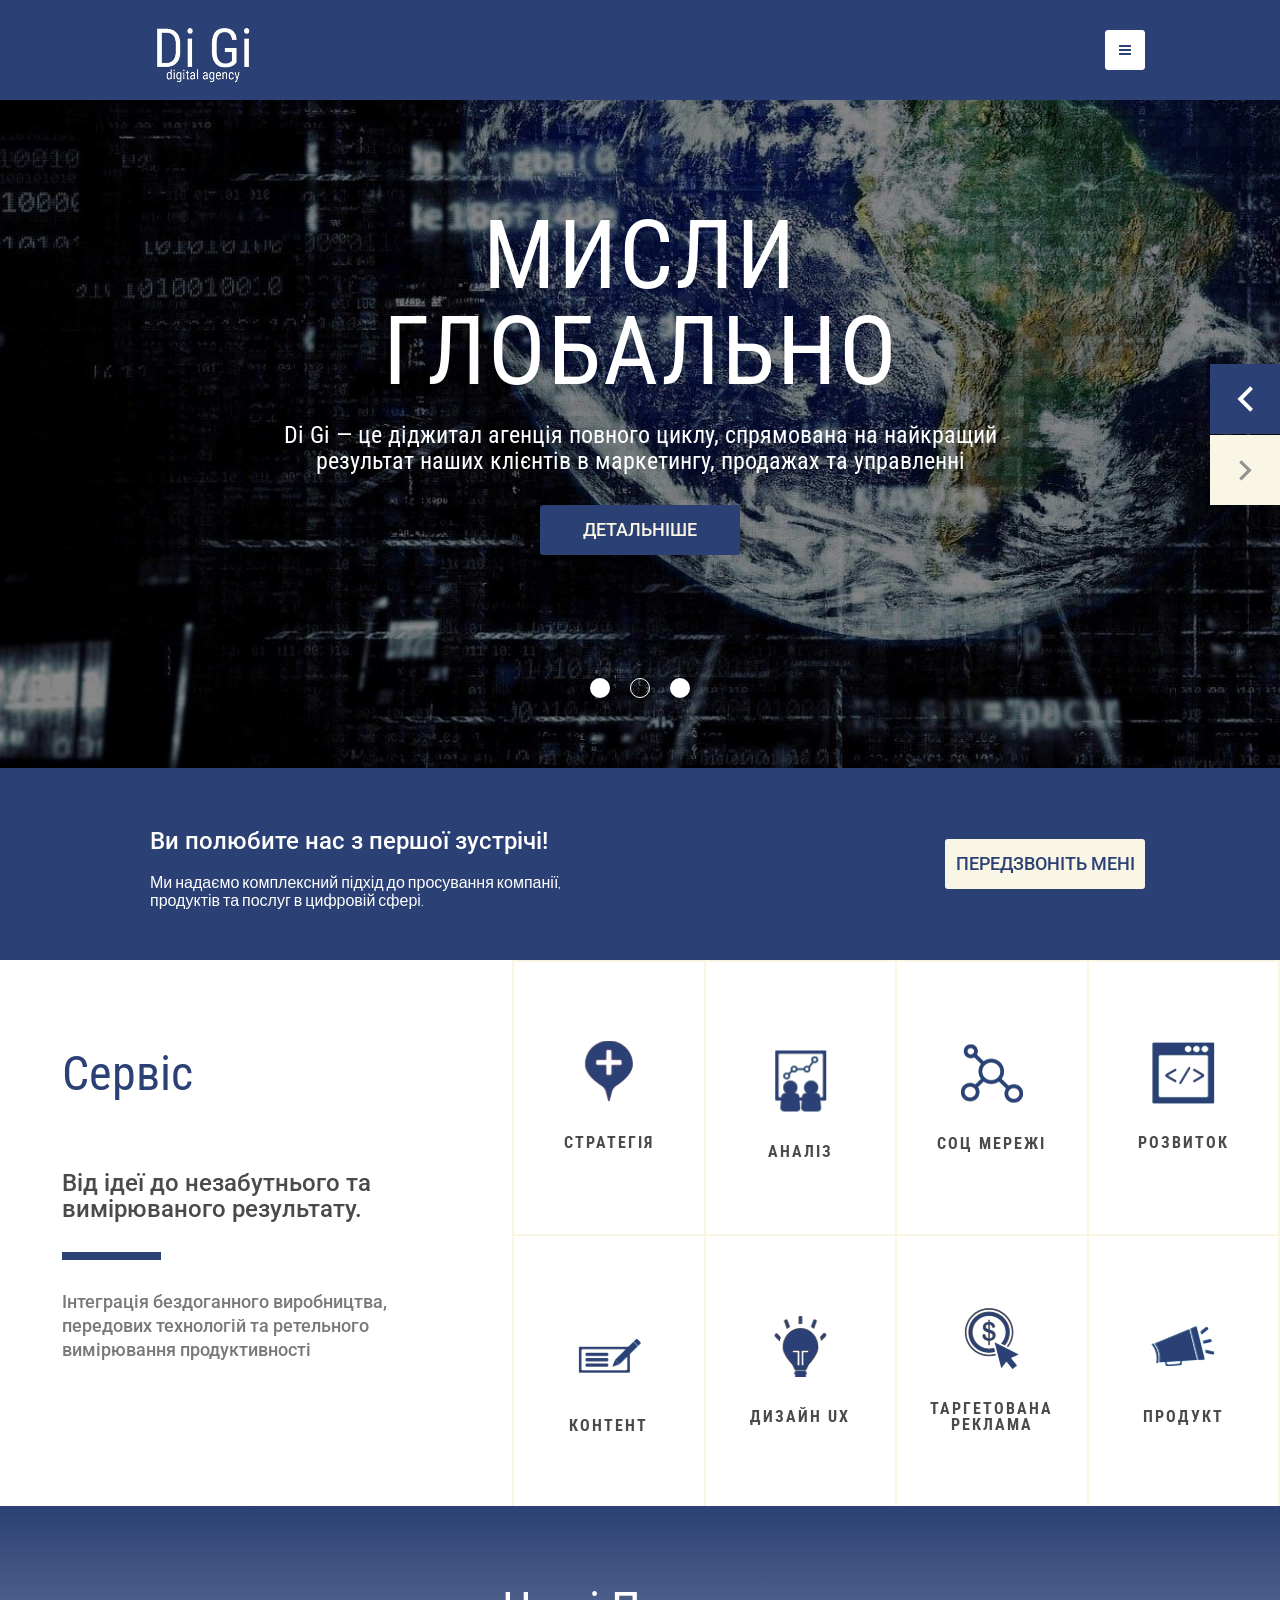
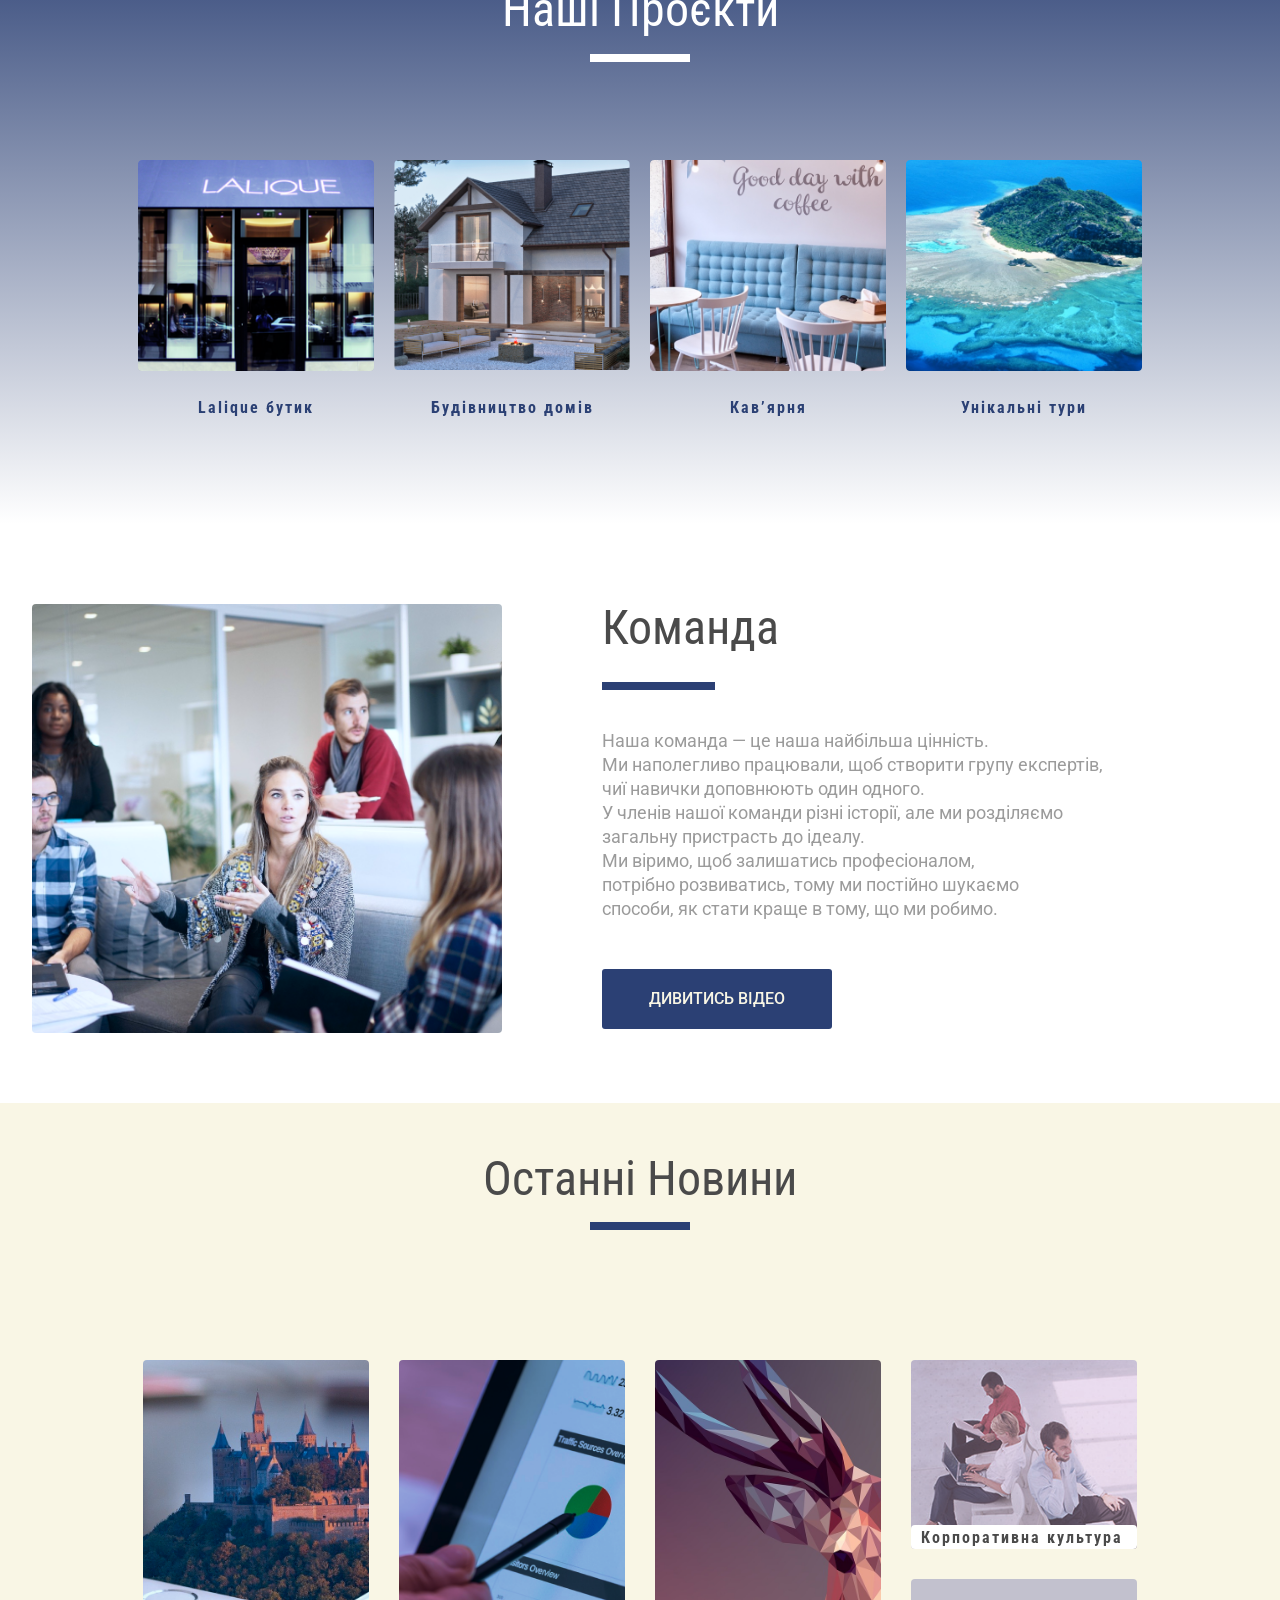
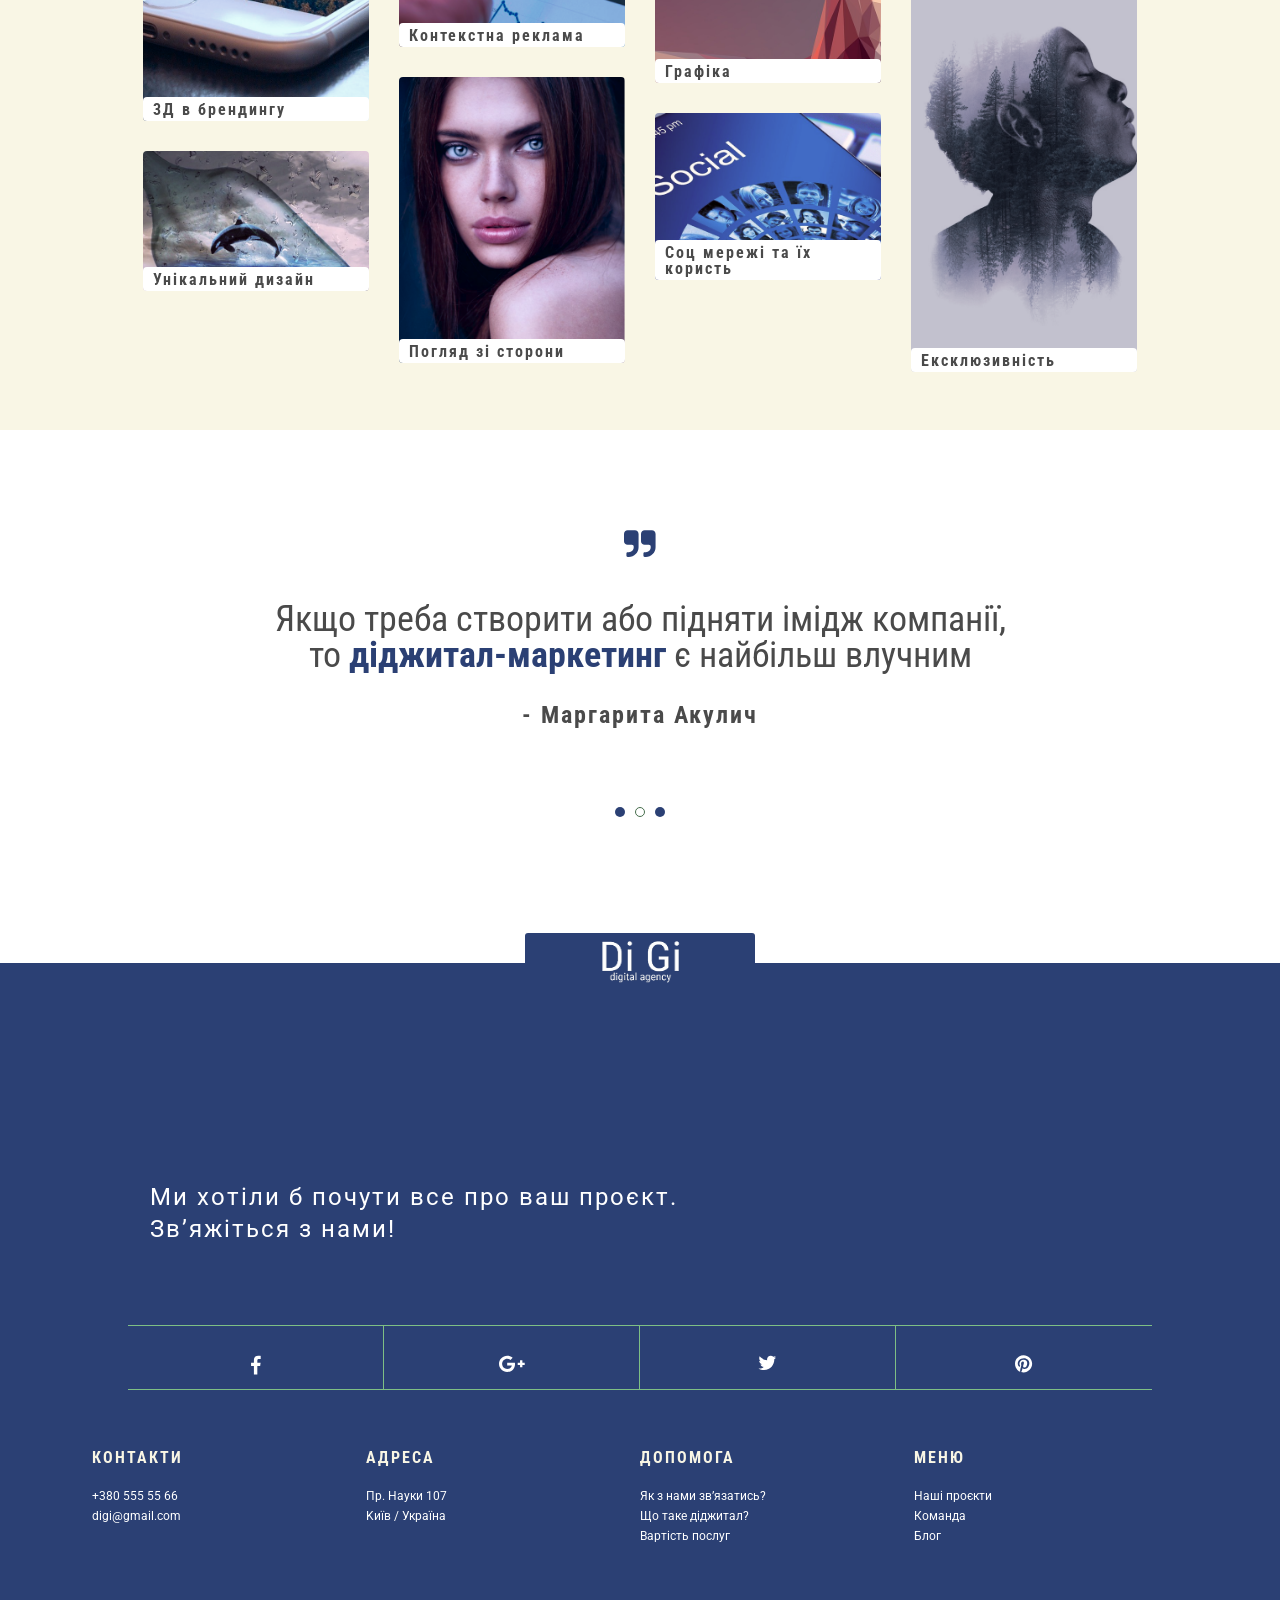
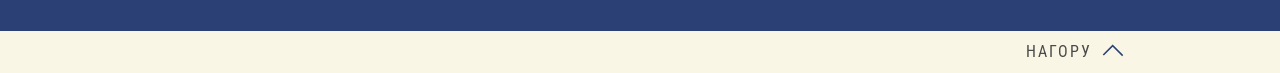
==== index.html @ 65c0f305 "add image for opengraph" ====
<!DOCTYPE html>
<html lang="en">

<head>
  <meta charset="UTF-8">
  <meta name="viewport" content="width=device-width, initial-scale=1.0">
  <meta http-equiv="X-UA-Compatible" content="ie=edge">
  <meta property="og:type" content="website"/>
  <meta property="og:url" content="https://lenchh.github.io/di-gi/">
  <meta property="og:title" content="Di Gi - Digital Agency">
  <meta property="og:description" content="Di Gі — це діджитал агенція повного циклу, спрямована на найкращий
                  результат наших клієнтів в маркетингу, продажах та управленні">
  <meta property="og:image" content="images/image_opengraph.png"/>
  <title>Di-Gi</title>
  <link href="images/favicon.ico" rel="icon" type="image/x-icon">
  <link rel="stylesheet" href="css/normalize.css">
  <link rel="stylesheet" href="css/header.css">
  <link rel="stylesheet" href="css/intro.css">
  <link rel="stylesheet" href="css/promo.css">
  <link rel="stylesheet" href="css/services.css">
  <link rel="stylesheet" href="css/recent_work.css">
  <link rel="stylesheet" href="css/video_block.css">
  <link rel="stylesheet" href="css/latest_news.css">
  <link rel="stylesheet" href="css/testimonial.css">
  <link rel="stylesheet" href="css/footer.css"> 
  <link rel="preconnect" href="https://fonts.googleapis.com">
  <link rel="preconnect" href="https://fonts.gstatic.com" crossorigin>
  <link href="https://fonts.googleapis.com/css2?family=Roboto+Condensed:ital,wght@0,100..900;1,100..900&display=swap"
    rel="stylesheet">
    <link href="https://fonts.googleapis.com/css2?family=Roboto:ital,wght@0,100..900;1,100..900&display=swap" rel="stylesheet">
    <link href="https://fonts.googleapis.com/css2?family=Dosis:wght@200..800&family=Roboto:ital,wght@0,100..900;1,100..900&display=swap" rel="stylesheet">
</head>

<body>
  <div class="header" id="id_header">
    <img src="images/Group 2 1.png" alt="Di Gi" class="di-gi">
    <img src="images/menu-button.png" alt="Menu-button" class="menu-button">
  </div>

  <div class="intro">
    <img src="images/bg-img.jpg" alt="Background image" class="background-image">
    <div class="title-container">
      <h1 class="title roboto-condensed">мисли<br> ГЛОБАЛЬНО</h1>
      <h3 class="intro-text roboto-condensed">Di Gі — це діджитал агенція повного циклу, спрямована на найкращий <br> 
      результат наших клієнтів в маркетингу, продажах та управленні</h3>
      <div class="intro-line"></div>
    </div>
    <a href="#service_id"><button class="button-read-more roboto">детальніше</button></a>
    <div class="pagination-intro">
      <div class="oval"></div>
      <div class="active-oval"></div>
      <div class="oval"></div>
    </div>
     <div class="previous-arrow"><img src="images/forward.svg" alt="previous"></div>
     <div class="next-arrow"><img src="images/back.svg" alt="next"></div>
  </div>

  <div class="promo" id="promo_id">
    <div class="promo-text">
      <h2 class="title-promo roboto">Ви полюбите нас з першої зустрічі!</h2>
      <p class="description-promo dosis">Ми надаємо комплексний підхід до просування компанії,<br> 
                             продуктів та послуг в цифровій сфері.</p>
    </div>
    <a href="tel:+3805555"><button class="button-call-me roboto">передзвоніть мені</button></a>
  </div>

  <div class="services" id="service_id">
    <h2 class="title-service roboto-condensed">Сервіс</h2>
    <div class="content-service roboto">
      <p class="content-title">Від ідеї до незабутнього та вимірюваного результату.</p>
       <div class="content-line "></div>
       <p class="content-description">Інтеграція бездоганного виробництва, передових технологій 
                                      та ретельного вимірювання продуктивності</p>
    </div>
       <div class="grid-services">
        <div class="grid-items"> 
          <div class="content-items">
            <img src="images/Object.png" alt="strategy" class="services-img">
            <h2 class="content-items-title roboto-condensed">СТРАТЕГІЯ</h2>
             <p class="content-items-description roboto">Розробимо дієву стратегію вашого успіху</p>
            <a href="#service_id" class="content-items-fullView roboto-condensed">ДЕТАЛЬНІШЕ →</a>
          </div>
        </div>
         <div class="grid-items">
           <div class="content-items">
            <img src="images/Object (1).png" alt="strategy" class="services-img">
            <h2 class="content-items-title roboto-condensed">АНАЛІЗ</h2>
            <p class="content-items-description roboto">Проведемо аналіз прибутковості</p>
            <a href="#service_id" class="content-items-fullView roboto-condensed">ДЕТАЛЬНІШЕ →</a>
          </div>
        </div>
        <div class="grid-items">
           <div class="content-items">
            <img src="images/Object (2).png" alt="strategy" class="services-img">
            <h2 class="content-items-title roboto-condensed">СОЦ МЕРЕЖІ</h2>
            <p class="content-items-description roboto">Збільшимо охоплення в соцмережах</p>
            <a href="#service_id" class="content-items-fullView roboto-condensed">ДЕТАЛЬНІШЕ →</a>
          </div>
        </div>
        <div class="grid-items">
           <div class="content-items">
            <img src="images/Object (3).png" alt="strategy" class="services-img">
            <h2 class="content-items-title roboto-condensed">РОЗВИТОК</h2>
            <p class="content-items-description roboto">Забезпечимо стабільний розвиток компанії</p>
            <a href="#service_id" class="content-items-fullView roboto-condensed">ДЕТАЛЬНІШЕ →</a>
          </div>
        </div>
        <div class="grid-items">
          <div class="content-items">
            <img src="images/Object (4).png" alt="strategy" class="services-img">
            <h2 class="content-items-title roboto-condensed">КОНТЕНТ</h2>
            <p class="content-items-description roboto">Наповнимо ваш сайт якісним контентом</p>
            <a href="#service_id" class="content-items-fullView roboto-condensed">ДЕТАЛЬНІШЕ →</a>
          </div>
        </div>
        <div class="grid-items">
           <div class="content-items">
            <img src="images/Object (5).png" alt="strategy" class="services-img">
            <h2 class="content-items-title roboto-condensed">ДИЗАЙН UX</h2>
            <p class="content-items-description roboto">Створимо унікальний та зручний дизайн</p>
            <a href="#service_id" class="content-items-fullView roboto-condensed">ДЕТАЛЬНІШЕ →</a>
          </div>
        </div>
        <div class="grid-items">
          <div class="content-items">
            <img src="images/Object (6).png" alt="strategy" class="services-img">
            <h2 class="content-items-title roboto-condensed">ТАРГЕТОВАНА<br>РЕКЛАМА</h2>
            <p class="content-items-description roboto">Підберемо найкращу цільову аудиторію</p>
            <a href="#service_id" class="content-items-fullView roboto-condensed">ДЕТАЛЬНІШЕ →</a>
          </div>
        </div>
        <div class="grid-items">
          <div class="content-items">
            <img src="images/Object (7).png" alt="strategy" class="services-img">
            <h2 class="content-items-title roboto-condensed">ПРОДУКТ</h2>
            <p class="content-items-description roboto">Виведемо ваш продукт на нові ринки</p>
            <a href="#service_id" class="content-items-fullView roboto-condensed">ДЕТАЛЬНІШЕ →</a>
          </div>
        </div>
       </div>
  </div>

  <div class="recent-work roboto-condensed" id="projects_id">
    <div class="recent-work-title">
      <h2 class="title-text">Наші Проєкти</h2>
      <div class="title-line"></div>
    </div>
    <div class="recent-work-content">
      <div class="content-item">
        <div class="content-item-img"> 
          <img src="images/Portfolio-1.png" alt="Lalique бутик" class="item-img">
          <div class="background-inf-img"></div>
          <div class="img-icons">
            <a href="#service_id"><img src="images/info button.svg" alt="info"></a> 
            <a href="#news_id"><img src="images/search.svg" alt="search"></a>
          </div>
        </div>
        <p class="content-item-text">Lalique бутик</p>
      </div>
       <div class="content-item">
        <div class="content-item-img">
           <img src="images/Portfolio-2.png" alt="Будівництво домів" class="item-img">
           <div class="background-inf-img"></div>
           <div class="img-icons">
            <a href="#service_id"><img src="images/info button.svg" alt="info"></a> 
            <a href="#news_id"><img src="images/search.svg" alt="search"></a>
          </div>
        </div>
        <p class="content-item-text">Будівництво домів</p>
      </div>
       <div class="content-item">
        <div class="content-item-img">
          <img src="images/mask.png" alt="Кавʼярня" class="item-img">
          <div class="background-inf-img"></div>
          <div class="img-icons">
             <a href="#service_id"><img src="images/info button.svg" alt="info"></a> 
            <a href="#news_id"><img src="images/search.svg" alt="search"></a>
          </div>
        </div>
        <p class="content-item-text">Кавʼярня</p>
      </div>
       <div class="content-item">
        <div class="content-item-img">
          <img src="images/Portfolio-4.png" alt="Унікальні тури" class="item-img">
          <div class="background-inf-img"></div>
          <div class="img-icons">
           <a href="#service_id"><img src="images/info button.svg" alt="info"></a> 
            <a href="#news_id"><img src="images/search.svg" alt="search"></a>
          </div>
        </div>
        <p class="content-item-text">Унікальні тури</p>
      </div>
    </div>
  </div>

  <div class="video-block" id="video_block">
    <div class="video-block-content">
      <img src="images/video.png" alt="video" class="content-img">
      <div class="content-text">
        <h2 class="text-title roboto-condensed">Команда</h2>
        <div class="text-title-line"></div>
        <p class="text-description roboto">
          Наша команда — це наша найбільша цінність.<br>
          Ми наполегливо працювали, щоб створити групу експертів, <br>
          чиї навички доповнюють один одного.<br>
          У членів нашої команди різні історії, але ми розділяємо<br>
          загальну пристрасть до ідеалу.<br>
          Ми віримо, щоб залишатись професіоналом,<br>
          потрібно розвиватись, тому ми постійно шукаємо<br>
          способи, як стати краще в тому, що ми робимо.
        </p>
        <a href="#id_header"><button class="button-watch-video roboto">ДИВИТИСЬ ВІДЕО</button></a>
      </div>
    </div>
  </div>

  <div class="latest-news" id="news_id">
    <div class="latest-news-title roboto-condensed">
      <h2 class="news-title-text">Останні Новини</h2>
      <div class="news-title-line"></div>
    </div>
    <div class="latest-news-content roboto-condensed">
      <div class="news-content-item">
          <img src="images/news-1.png" alt="news-1" class="content-image">
          <p class="news-content-title">3Д в брендингу</p>
          <a href="#news_id"><img src="images/icons.svg" alt="icon info" class="news-content-icons"></a>
      </div>
       <div class="news-content-item" >
        <img src="images/news-2.png" alt="news-1" class="content-image" >
        <p class="news-content-title">Контекстна реклама</p>
        <a href="#news_id"><img src="images/icons.svg" alt="icon info" class="news-content-icons"></a>
      </div>
       <div class="news-content-item" >
        <img src="images/news-3.png" alt="news-1" class="content-image" >
        <p class="news-content-title">Графіка</p>
        <a href="#news_id"><img src="images/icons.svg" alt="icon info" class="news-content-icons"></a>
      </div>
       <div class="news-content-item" >
        <img src="images/news-4.png" alt="news-1" class="content-image" >
        <p class="news-content-title">Корпоративна культура</p>
        <a href="#news_id"><img src="images/icons.svg" alt="icon info" class="news-content-icons icons-for-short-img"></a>
      </div>
       <div class="news-content-item" >
        <img src="images/news-5.png" alt="news-1" class="content-image" >
        <p class="news-content-title">Унікальний дизайн</p>
        <a href="#news_id"><img src="images/icons.svg" alt="icon info" class="news-content-icons icons-for-short-img"></a>
      </div>
       <div class="news-content-item" >
        <img src="images/news-6.png" alt="news-1" class="content-image" >
        <p class="news-content-title">Погляд зі сторони</p>
        <a href="#news_id"><img src="images/icons.svg" alt="icon info" class="news-content-icons"></a>
      </div>
       <div class="news-content-item" >
        <img src="images/news-7.png" alt="news-1" class="content-image" >
        <p class="news-content-title">Соц мережі та їх користь</p>
        <a href="#news_id"><img src="images/icons.svg" alt="icon info" class="news-content-icons icons-for-short-img"></a>
      </div>
       <div class="news-content-item">
        <img src="images/news-8.png" alt="news-1" class="content-image" >
        <p class="news-content-title">Ексклюзивність</p>
        <a href="#news_id"><img src="images/icons.svg" alt="icon info" class="news-content-icons"></a>
      </div>
    </div>
  </div>

  <div class="testimonial">
    <div class="testimonial-content roboto-condensed">
      <img src="images/quotes.svg" alt="quotes">
      <p class="testimonial-content-citation">Якщо треба створити або підняти імідж компанії,<br>
        то <span>діджитал-маркетинг</span> є найбільш влучним</p>
      <p class="citation-author">- Маргарита Акулич</p>
      <div class="pagination-intro">
        <div class="oval"></div>
        <div class="active-oval"></div>
        <div class="oval"></div>
      </div>
    </div> 
  </div>

  <div class="footer">
    <div class="watch-button">
      <img src="images/Group 2 1.png" alt="di gi" class="watch-button-img">
    </div>
      <p class="footer-content-text roboto">Ми хотіли б почути все про ваш проєкт.<br>Звʼяжіться з нами!</p>
    <div class="footer-content-social">
      <div class="social-item">
        <a href="https://www.facebook.com/" target="_blank"><img src="images/footer-icon2.svg" alt="facebook"></a>
      </div>
       <div class="social-item">
        <a href="https://www.google.com/" target="_blank"><img src="images/footer-icon1.svg" alt="google"></a>
      </div>
       <div class="social-item">
        <a href="https://x.com/" target="_blank"><img src="images/footer-icon3.svg" alt="twitter"></a>
      </div>
       <div class="social-item last-social-item">
        <a href="https://www.pinterest.com/" target="_blank"><img src="images/footer-icon4.svg" alt="pinterest"></a>
      </div>
    </div>
    <div class="footer-content-widgets">
      <div class="widgets-item">
        <h2 class="widgets-item-title roboto-condensed">КОНТАКТИ</h2>
        <a href="tel:+3805555566" class="widgets-item-text roboto">+380 555 55 66</a>
        <a href="mailto:digi@gmail.com" class="widgets-item-text roboto">digi@gmail.com</a>
      </div>
      <div class="widgets-item">
        <h2 class="widgets-item-title roboto-condensed">АДРЕСА</h2>
        <a href="https://www.google.com/maps/place/%D0%BF%D1%80%D0%BE%D1%81%D0%BF%D0%B5%D0%BA%D1%82+%D0%9D%D0%B0%D1%83%D0%BA%D0%B8,+107,+%D0%9A%D0%B8%D1%97%D0%B2,+02000/@50.3752869,30.5408743,16.5z/data=!4m5!3m4!1s0x40d4c61bce9b3359:0xa969ee09baa1495!8m2!3d50.3749576!4d30.5421339?entry=ttu&g_ep=EgoyMDI0MTAwNS4yIKXMDSoASAFQAw%3D%3D" 
          target="_blank"class="widgets-item-text roboto">Пр. Науки 107<br>Kиїв / Україна</a>
      </div>
      <div class="widgets-item">
        <h2 class="widgets-item-title roboto-condensed">ДОПОМОГА</h2>
        <a href="#promo_id" class="widgets-item-text roboto">Як з нами звʼязатись?</a>
        <a href="#id_header" class="widgets-item-text roboto">Що таке діджитал?</a>
        <a href="#" class="widgets-item-text roboto">Вартість послуг</a>
      </div>
      <div class="widgets-item">
        <h2 class="widgets-item-title roboto-condensed">МЕНЮ</h2>
        <a href="#projects_id" class="widgets-item-text roboto">Наші проєкти</a>
        <a href="#video_block" class="widgets-item-text roboto">Команда</a>
        <a href="#news_id" class="widgets-item-text roboto">Блог</a>
      </div>
    </div>
    <div class="button-back-to-top roboto-condensed">
      <a href="#id_header" class="button-back-to-top-text">НАГОРУ</a>
      <a href="#id_header"><img src="images/previous message.svg" alt="back to top"></a>
    </div>
  </div>
  <script src="https://ajax.googleapis.com/ajax/libs/jquery/3.4.1/jquery.min.js"></script>
  <script src="js/main.js"></script>
  </body>
  
  </html>
---- css/header.css ----
.header {
    background-color: #2B4074;
    display: flex;
    justify-content: space-between;
    align-items: center;
    max-width: 1440px;
    width: 100%;
    margin: 0 auto;
}
.di-gi {
    margin: 17px 0 17.27px 153px;
}
.menu-button {
    margin: 30px 135px 30px 0;
    cursor: pointer;
}

@media screen and (max-width:1024px) {
    .di-gi {
        margin-left: 46px;
    }
    .menu-button {
        margin-right: 42px;
    }
}
@media screen and (max-width:768px) {
    .di-gi {
        margin-left: 44px;
    }
    .menu-button{
        margin-right: 41px;
    }
}
@media screen and (max-width:639px) {
    .di-gi {
        margin: 7px 0 7.27px 25px;
    }
    .menu-button{
        margin: 20px 20px 20px 0;
    }
}
---- css/intro.css ----
.intro {
    max-width: 1440px;
    width: 100%;
    position: relative;
    margin: 0 auto;
    height: 668px;
}
.background-image {
    width:100%;
    height: 668px;
}
.title-container {
    display: flex;
    position: absolute;
    top:107px;
    max-width:886px;
    left:0;
    right: 0;
    margin: 0 auto;
    flex-direction: column;
    align-items: center;
}
.title {
    max-width: 514px;
    color: #FFFFFF;
    line-height: 96px;
    letter-spacing: 2px;
    text-transform: uppercase;
    font-size: 96px;
    text-align: center;
    margin: 0;
}
.intro-text {
    max-width:866px;
    font-size: 24px;
    text-align: center;
    letter-spacing: 0px;
    line-height: 26px;
    color: #FFFFFF;
    margin: 0;
    position: absolute;
    top: 215px;
}
.intro-line{
    display: none;
    width: 61.05px;
    height: 8px;
    margin: 0 auto;
    position: absolute;
    top:135px;
    background-color: #4A4A4A;
}
.button-read-more {
    width: 200px;
    height:50px;
    border-radius: 3px;
    border: 1px #2B4074;
    background-color: #2B4074;
    position: absolute;
    top:405px;
    left:0;
    right: 0;
    margin: 0 auto;
    font-size: 18px;
    line-height: 18px;
    letter-spacing: 0%;
    text-transform: uppercase;
    text-align: center;
    color: #F9F6E5;
    padding: 0;
    cursor: pointer;
}
.button-read-more:hover {
    transform: scale(1.10);
    background-color:#142652;
}
.pagination-intro {
    width: 100px;
    height: 12px;
    position: absolute;
    top: 578px;
    left: 0;
    right: 0;
    margin: 0 auto;
    display: flex;
    justify-content: space-between;
}
.oval {
    width: 20px;
    height: 20px;
    border-radius: 50%;
    background-color: #FFFFFF;
    cursor: pointer;
}
.active-oval {
    width: 20px;
    height: 20px;
    border-radius: 50%;
    border: 1px #FFFFFF solid;
    cursor: pointer;
}
.previous-arrow, .next-arrow {
    display: flex;
    width: 70px;
    height: 70px;
    position: absolute;
    top: 264px;
    right: 0;
    background-color: #2B4074;
    justify-content: center;
    align-items: center;
    cursor: pointer;
}
.previous-arrow:hover {
     background-color: #182954;
}
.next-arrow {
    top:335px;
    background-color: #F9F6E5;
}
.next-arrow:hover {
    background-color: #c4bfa7;
}

@media screen and (max-width:1024px) {
    .title {
        max-width: 588px;
        line-height: 84px;
        font-size: 84px;
    }
    .intro-text {
        max-width: 587px;
        font-size: 18px;
        line-height: 20px;
        top:230px;
    }
    .title-container {
    top:80px;
    max-width:588px;
    }
    .intro {
        height: 618px;
    }
    .background-image {
        height: 618px;
    }
    .button-read-more {
        top:366px;
    }
    .pagination-intro {
        top:528px;
    }
    .oval {
        background-color: #2B4074;
    }
    .active-oval {
        border: 1px #476E4D solid;
    }
    .previous-arrow {
        width: 56px;
        height: 56px;
        top:253px;
    }
    .next-arrow {
        width: 56px;
        height: 56px;
        top: 309px;
    }
}
@media screen and (max-width:768px) {
    .title{
        max-width: 588px;
        font-size: 60px;
        line-height: 60px;
        letter-spacing: 0px;
    }
    .intro-text {
        max-width: 560px;
        font-size: 15px;
        line-height: 20px;
        top:145px;
    }
      .title-container {
    top:87px;
    max-width:589px;
    }
     .intro {
        height: 465px;
    }
    .background-image {
        height: 465px;
    }
     .button-read-more {
        top:303px;
    }
     .pagination-intro {
        top:403px;
    }
    .previous-arrow {
        top:176px;
    }
    .next-arrow {
        top: 232px;
    }
}
@media screen and (max-width:640px) {
     .intro-text {
        display: none;
    }
    .intro-line {
        top: 125px;
        display:block;
    }
      .button-read-more {
        top:250px;
    }
     .pagination-intro {
        top:340px;
    }
    .intro{
        height: 386px;
    }
    .background-image{
        height: 386px;
    }
    .previous-arrow {
        top:137px;
    }
    .next-arrow {
        top: 193px;
    }
}
@media screen and (max-width:639px) {
    .title {
        max-width: 320px;
        font-size: 28px;
        line-height: 28px;
        margin: 0;
    }
    .intro-text {
        display: none;
    }
    .intro-line {
        display:block;
    }
      .title-container {
    top:36px;
    max-width:320px;
    }
     .intro {
        height: 193px;
    }
    .background-image {
        height: 193px;
    }
    .intro-line {
        top: 84px;
    }
    .button-read-more {
        display: none;
    }
     .pagination-intro {
        top:163px;
    }
    .previous-arrow, .next-arrow {
        display: none;
    }
}
---- css/promo.css ----
.promo {
    max-width: 1440px;
    width: 100%;
    height: 192px;
    margin: 0 auto;
    position: relative;
    background-color: #2B4074;
}
.promo-text {
    max-width: 796px;
    display: flex;
    flex-direction: column;
    justify-content: center;
    text-align: left;
    position: absolute;
    top: 57px;
    left: 150px;
    color: #FFFFFF;
    margin: 0;
}
.promo-text .title-promo {
    font-weight: 500;
    font-size: 24px;
    line-height: 32px;
    letter-spacing: 0px;
    margin: 0;
}
 .promo-text .description-promo {
    font-size: 16px;
    line-height: 18px;
    letter-spacing: 0px;
    margin: 16px 0 0 0;
}
.button-call-me {
    width: 200px;
    height:50px;
    border-radius: 3px;
    position: absolute;
    font-size: 18px;
    line-height: 18px;
    letter-spacing: 0%;
    text-transform: uppercase;
    text-align: center;
    padding: 0;
    cursor: pointer;
    background-color: #F9F6E5;
    color: #2B4074;
    border: 1px #F9F6E5;
    top: 71px;
    right: 135px;
    font-weight: 500;
    margin: 0;
}
.button-call-me:hover {
     transform: scale(1.10);
}

@media screen and (max-width:1024px) {
    .promo {
        height: 160px;
    }
    .promo-text {
        max-width: 695px;
        top: 40px;
        left: 46px;
    }
    .promo-text .title-promo {
    font-size: 18px;
    line-height: 18px;
    letter-spacing: 0px;
    }
    .promo-text .description-promo {
    font-size: 14px;
    line-height: 16px;
    }
    .button-call-me {
        top:55px;
        right: 43px;
    }
}
@media screen and (max-width:768px) {
     .promo {
        height: 187px;
    }
    .promo-text {
        max-width: 446px;
        top: 60px;
        left: 25px;
    }
    .promo-text .title-promo {
    font-size: 18px;
    line-height: 18px;
    letter-spacing: 0px;
    }
    .promo-text .description-promo {
    font-size: 14px;
    line-height: 16px;
    }
      .button-call-me {
        top:69px;
        right: 20px;
    }
}
 @media screen and (max-width:640px) {
     .promo {
        height: 254px;
    }
    .promo-text {
        max-width: 580px;
        top: 40px;
        left: 0px;
        right: 0px;
        margin: 0 auto;
        text-align: center;
    }
    .promo-text .title-promo {
    font-size: 24px;
    line-height: 24px;
    letter-spacing: 0px;
    }
    .promo-text .description-promo {
    font-size: 16px;
    line-height: 18px;
    }
      .button-call-me {
        top:164px;
        right: 0;
        left: 0;
        margin: 0 auto;
    }
 }

@media screen and (max-width:639px) {
     .promo {
        height: 301px;
    }
    .promo-text {
        max-width: 280px;
        top: 40px;
        left: 0;
        right: 0;
        margin: 0 auto;
    }
    .promo-text .title-promo {
    font-size: 24px;
    line-height: 24px;
    letter-spacing: 0px;
    }
    .promo-text .description-promo {
    font-size: 16px;
    line-height: 18px;
    }
    .button-call-me {
        top:211px;
        right: 0;
        left: 0;
        margin: 0 auto;
    }
}


.roboto-condensed {
  font-family: "Roboto Condensed", sans-serif;
  font-optical-sizing: auto;
  font-weight: 400;
  font-style: normal;
}
.roboto {
  font-family: "Roboto", sans-serif;
  font-optical-sizing: auto;
  font-weight: 500;
  font-style: normal;
  font-variation-settings:
    "wdth" 100;
}
.dosis {
  font-family: "Dosis", sans-serif;
  font-optical-sizing: auto;
  font-weight: 300;
  font-style: normal;
}
---- css/services.css ----
.services {
    max-width: 1440px;
    width: 100%;
    height: 546px;
    margin: 0 auto;
    position: relative;
    background-color: #ffffff;
}

.title-service {
    max-width: 131px;
    position: absolute;
    top: 90px;
    left: 62px;
    font-size: 48px;
    line-height: 100%;
    letter-spacing: 0px;
    margin: 0;
    color: #2B4074;
}

.content-service {
    max-width: 393px;
    position: absolute;
    top: 134px;
    left: 62px;
    margin: 0;
    padding-top: 76px;
    display: flex;
    flex-direction: column;
    gap: 30px;
}

.content-title {
    color: #4A4A4A;
    font-size: 24px;
    line-height: 26px;
    letter-spacing: 0px;
    margin: 0;

}

.content-line {
    width: 98.74px;
    height: 8px;
    background-color: #2B4074;
}

.content-description {
    color: #797979;
    font-size: 18px;
    line-height: 24px;
    letter-spacing: 0px;
    margin: 0;
}

.grid-services {
    display: grid;
    max-width: 921px;
    width: 60%;
    grid-template-columns: repeat(4, 1fr);
    grid-template-rows: 273.5px 273.5px;
    border: 1px #F9F6E5 solid;
    position: absolute;
    right: 0;
    gap:0;
    justify-content: center;
    align-items: center;
}

.grid-items {
   display: flex;
   justify-content: center;
   align-items: center;
   border: 1px #F9F6E5 solid;
   width: 100%;
   height: 100%;
   box-sizing: border-box;
}

.content-items {
    width: 90%;
    height: 90%;
    margin: 0;
    display: flex;
    flex-direction: column;
    justify-content: center;
    align-items: center;
    gap:30px;
}
.content-items-title, .content-items-fullView {
    color: #4A4A4A;
    text-align: center;
    margin: 0;
    font-weight: 700;
    font-size: 16px;
    line-height: 100%;
    letter-spacing: 2px;
}
.content-items-title, .services-img{
    position: relative;
    top:30%;
}
.content-items-description {
    opacity: 0;
    color: #9B9B9B;
    text-align: center;
    margin: 0;
    font-weight: 500;
    font-size: 16px;
    line-height: 18px;
    letter-spacing: 0;
    padding: 5px;
    box-sizing: border-box;
}
.content-items-fullView {
    opacity: 0;
    padding: 5px;
    box-sizing: border-box;
}
.content-items-fullView, .content-items-fullView a:visited {
    color: #2B4074;
    text-decoration: none;
}
.grid-items:hover .content-items {
     border: 4px #2B4074 solid; 
     gap: 0;
     justify-content: space-around; 
}
.grid-items:hover .content-items-description {
    opacity: 100%;
}
.grid-items:hover .content-items-fullView {
    opacity: 100%;
}
.grid-items:hover .content-items-title {
    top:0%;
}
.grid-items:hover .services-img {
    top:0%;
}

@media screen and (max-width:1024px) {
    .services {
        height: 912px;
    }

    .title-service {
        top: 52px;
        left: 0;
        right: 0;
        text-align: center;
        margin: 0 auto;
    }

    .content-service {
        max-width: 856px;
        top: 132px;
        left: 46px;
        padding-top: 33px;
    }

    .content-line {
        width: 100px;

    }
    .content-description {
        max-width: 608px;
    }
    .grid-services {
        top: 362px;
        max-width: 1023px;
        width: 100%;
        left:0px;
        right: 0px;
        margin: 0 auto;
    }
}

@media screen and (max-width:768px) {
    .services {
        height: 1655px;
    }

    .title-service {
        top: 50px;
    }

    .content-service {
        max-width: 689px;
        left: 36px;
    }
     .grid-services {
        max-width: 768px;
        width: 100%;
        left:0px;
        right: 0px;
        margin: 0 auto;
        grid-template-columns: repeat(2, 1fr);
        grid-template-rows: 323px 323px 323px 323px;
    }
}

@media screen and (max-width:640px) {
    .services {
        height: 1551px;
    }

    .title-service {
        top: 24px;
    }

    .content-service {
        max-width: 559px;
        top: 40px;
        left: 0;
        right: 0;
        margin: 0 auto;
        padding-top: 48px;
        text-align: center;
    }

    .content-line {
        text-align: center;
        left: 0;
        right: 0;
        margin: 0 auto;
    }

    .content-description {
        margin: 0 auto;
        text-align: center;
    }

    .grid-services {
        top: 285px;
        max-width: 640px;
        width: 100%;
        left:0px;
        right: 0px;
        margin: 0 auto;
        grid-template-rows: 316px 316px 316px 316px;
    }
}

@media screen and (max-width:639px) {
    .services {
        height: 2799px;
    }

    .title-service {
        top: 25px;
        font-size: 24px;
        letter-spacing: 2px;
    }

    .content-service {
        max-width: 281px;
        top: 77px;
        left: 0;
        right: 0;
        margin: 0 auto;
        padding-top: 0;
    }

    .content-title {
        font-size: 20px;
        line-height: 24px;
        position: absolute;
        top: 60px;
    }

    .content-line {
        text-align: center;
        margin: 0 auto;
    }

     .content-description {
        font-size: 15px;
        line-height: 17px;
        position: absolute;
        top: 140px;
    }

     .grid-services {
        top:311px;
        max-width: 280px;
        width: 90%;
        left:0px;
        right: 0px;
        margin: 0 auto;
        grid-template-columns: repeat(1, 1fr);
        grid-template-rows: 300px 300px 300px 300px 300px 300px 300px 300px;
    }
}
---- css/recent_work.css ----
* {
    box-sizing: border-box;
}
.recent-work {
    max-width: 1440px;
    width: 100%;
    height: 618px;
    position: relative;
    margin: 0 auto;
    background: linear-gradient(to bottom, rgba(43, 64, 116, 1), rgba(255, 255, 255, 0));
}

.recent-work-title {
    position: absolute;
    top: 80px;
    left: 0;
    right: 0;
    margin: 0 auto;
    color: #FFFFFF;
    display: flex;
    flex-direction: column;
    align-items: center;
    text-align: center;
    gap:20px;
}
.title-text {
    font-weight: 400;
    font-size: 48px;
    line-height: 100%;
    letter-spacing: 0px;
    margin: 0;
}
.title-line {
    width: 100px;
    height: 8px;
    background-color: #FFFFFF;
    margin: 0;
}

.recent-work-content {
    max-width: 1138px;
    width: 80%;
    display: flex;
    justify-content: center;
    position: absolute;
    top: 244px;
    left: 0;
    right: 0;
    margin: 0 auto;
}
.content-item {
    width: 25%;
    display: flex;
    flex-direction: column;
    justify-content: space-between;
    margin: 0;
    gap: 29px;
    padding: 10px; 
}
.content-item-text {
    font-weight: 700;
    font-size: 16px;
    line-height: 100%;
    letter-spacing: 2px;
    text-align: center;
    color: #2B4074;
    margin: 0;
}
.content-item-img {
    max-width: 268px;
    position: relative;
    width:100%;
    display: flex;
}
.item-img {
width: 100%;
border-radius: 4px;
}

.background-inf-img {
    position: absolute;
    top:5%;
    right: 0;
    left: 0;
    margin: 0 auto;
    display: none;
    width: 90%;
    height: 90%;
    border-radius: 4px;
    opacity: 83.49%;
    background-color: #F9F6E5;
}
.img-icons {
    display: flex;
    opacity: 0%;
    position: absolute;
    top:45%;
    left:0;
    right: 0;
    margin: 0 auto;
    justify-content: center;
    align-items: center;
    gap:10px;
}

.content-item-img:hover .background-inf-img {
    display: block; 
}
.content-item-img:hover .img-icons {
    opacity: 100%;
}

@media screen and (max-width:1024px) {
    .recent-work {
        height: 1033px;
    }
    .recent-work-content {
        max-width: 662px;
        justify-content: center;
        flex-wrap: wrap;
    }
    .content-item {
    width: 50%;
    }
    .content-item-img {
    max-width: 317.23px;
}
}

@media screen and (max-width:768px) {
     .recent-work-content {
        max-width: 665px;
    }
}

@media screen and (max-width:640px) {
    .recent-work {
        height: 2288px;
    }
    .recent-work-title {
        top: 40px;
    }
    .recent-work-content {
        top:161px;
    }
     .recent-work-content {
        max-width: 519px;
        flex-direction: column;
        align-items: center;
    }
    .content-item {
    width: 100%;
    justify-content: center;
    }
    .content-item-img {
    max-width: 518px;
}
.background-inf-img {
    top:21.17px;
}
}

@media screen and (max-width:639px) {
    .recent-work {
        height: 1384px;
    }
    .recent-work-title {
        top: 20px;
    }
    .title-text {
        font-size: 24px;
    }
    .title-line {
        width: 50px;
    }
    .recent-work-content {
        top:121px;
        max-width: 317px;
        padding: 0 5px 0 5px;  
    }
    .content-item-img {
        max-width: 281.08px;
        width: 100%;
}
.background-inf-img {
    top:11px;
}
}
---- css/video_block.css ----
* {
    box-sizing: border-box;
}
.video-block {
    max-width: 1440px;
    width: 100%;
    position: relative;
    margin: 0 auto;
    background-color: #FFFFFF;
}

.video-block-content {
    display: flex;
    padding-top: 80px;
    padding-bottom: 70px;
    left: 0;
    right: 0;
    margin: 0 auto;
    width: 95%;
}
.content-img {
    max-width: 470px;
    max-height: 430px;
    width: 50%;
    border-radius: 4px;
}
.content-text {
    width: 60%;
    display: flex;
    flex-direction: column;
    margin: 0 0 0 100px;
    text-align: left;
}
.text-title {
    font-weight: 400;
    font-size: 48px;
    line-height: 100%;
    letter-spacing: 0;
    color: #4A4A4A;
    margin: 0;
}
.text-title-line {
    width: 113.48px;
    height: 8px;
    background-color: #2B4074;
    margin: 30px 0 0 0;
}
.text-description {
    font-weight: 400;
    font-size: 18px;
    line-height: 24px;
    letter-spacing: 0;
    color: #9B9B9B;
    margin: 0;
    padding-top: 39px;
}
.button-watch-video {
    width: 230px;
    height: 60px;
    border-radius: 3px;
    border: 1px #2B4074;
    background-color: #2B4074;
    color: #F9F6E5;
    margin: 48px 0 0 0;
    padding: 21px 38px;
    cursor: pointer;
    font-weight: 500;
    line-height: 18px;
    letter-spacing: 0;
    text-align: center;
}

@media screen and (max-width:1024px) {
    .content-img {
        max-width: 395px;
        max-height: 380px;
    }
    .content-text {
        margin-left: 60px;
    }
    .text-title-line {
       margin-top: 15px;
    }
    .text-description {
        padding-top: 19px;
    }
    .button-watch-video {
        margin: 13px 0 0 0;
    }
     
}

@media screen and (max-width:768px) {
    .video-block-content {
        padding-top: 40px;
        padding-bottom: 48px;
    }
     .content-img {
        max-width: 240px;
        max-height: 227px;
        width: 40%;
    }
    .text-title {
        font-size: 36px;
        line-height: 38px;
    }
    .text-title-line {
        width: 88.64px;
        margin-top: 20px;
    }
    .content-text {
        margin-left: 34px;
    }
    .text-description {
        font-size: 16px;
    }
    .button-watch-video {
        margin: 30px -70px;
    }
}

@media screen and (max-width:640px) {
    .video-block-content {
        flex-direction: column;
        align-items: center;
        padding-bottom: 53px;
    }
     .content-img {
        max-width: 520px;
        max-height: 478px;
        width: 100%;
    }
    .content-text {
        margin: 40px auto 0 auto;
        align-items: center;
        width: 100%;
    }
     .text-description {
        line-height: 18px;
        padding-top: 40px;
        text-align: center;
    }
    .button-watch-video {
        margin: 56px auto 0 auto;
    }
}

@media screen and (max-width:639px) {
     .video-block-content {
        padding-top: 20px;
        padding-bottom: 40px;
    }
     .content-img {
        max-width: 281.08px;
        max-height: 243.88px;
        width: 100%;
    }
    .text-title {
        font-size: 24px;
        line-height: 38px;
    }
    .text-title-line {
        width: 45px;
    }
}
---- css/latest_news.css ----
* {
    box-sizing: border-box;
}
.latest-news {
    max-width: 1440px;
    width: 100%;
    position: relative;
    margin: 0 auto;
    background-color: #F9F6E5;
}
.latest-news-title {
    padding-top: 52px;
    left:0;
    right: 0;
    margin: 0 auto;
    display: flex;
    flex-direction: column;
    align-items: center;
    text-align: center;
}
.news-title-text {
    font-weight: 400;
    font-size: 48px;
    line-height: 100%;
    letter-spacing: 0;
    color: #4A4A4A;
    margin: 0;
}
.news-title-line {
    width: 100px;
    height: 8px;
    margin: 19px 0 0 0;
    background-color: #2B4074;
}

.latest-news-content {
    max-width: 1153px;
    width: 80%;
    display: flex;
    flex-wrap: wrap;
    flex-direction: column;
    align-items:center;
    padding-top: 115px;
    margin: 0 auto;
    height: 800px;
}
.news-content-item {
    max-width: 270px;
    width: 25%;
    display: flex;
    flex-direction: column;
    margin: 0;
    padding: 15px;
    position: relative;
}
.content-image {
    display: block;
    max-width: 100%;
    height: auto;
    border-radius: 4px;
}

.news-content-title {
    width: calc(100% - 30px);
    background-color: #FFFFFF;
    font-weight: 700;
    font-size: 16px;
    line-height: 100%;
    letter-spacing: 2px;
    color: #4A4A4A;
    margin: 0;
    padding: 5px 0 3px 10px;
    position: absolute;
    bottom: 15px;
    border-radius: 4px;
    transition: bottom 0.3s;
}
.news-content-icons {
    position: absolute;
    top:45%;
    left:0;
    right: 0;
    margin: 0 auto;
    opacity: 0;
    padding-bottom: 5px;
    transition: opacity 0.3s;
}
.icons-for-short-img {
    width:28px;
    height:34px;
    position: absolute;
    top:25%;
}

.news-content-item:hover .content-image {
    outline: 10px solid #2B4074;
    outline-offset: -10px;
}
.news-content-item:hover .news-content-title {
    color: #F9F6E5;
    background-color: #2B4074;
    bottom: 40px;
}
.news-content-item:hover .news-content-icons {
    opacity: 100%;
}

.latest-news-content > :nth-child(1) {
    order: 1;
}
.latest-news-content > :nth-child(5) {
    order: 1;
}
.latest-news-content > :nth-child(2) {
    order: 2;
}
.latest-news-content > :nth-child(6) {
    order: 2;
}
.latest-news-content > :nth-child(3) {
    order: 3;
}
.latest-news-content > :nth-child(7) {
    order: 3;
}
.latest-news-content > :nth-child(4) {
    order: 4;
}
.latest-news-content > :nth-child(8) {
    order: 4;
} 

@media screen and (max-width:1024px) {
    .latest-news-title {
        padding-top:65px;
    }
    .news-title-line {
        margin-top: 29px;
    }
    .latest-news-content {
        padding-top: 96px;
        max-width: 932px;
        height: 1124px;
    }
    .news-content-item {
        width: 33%;
    }
.latest-news-content > :nth-child(1), 
.latest-news-content > :nth-child(4),
.latest-news-content > :nth-child(7) {
    order: 1;
}
.latest-news-content > :nth-child(2), 
.latest-news-content > :nth-child(5),
.latest-news-content > :nth-child(8) {
    order: 2;
}
.latest-news-content > :nth-child(3), 
.latest-news-content > :nth-child(6) {
    order: 3;
}
}

@media screen and (max-width:768px) {
     .latest-news-title {
        padding-top:40px;
    }
    .news-title-text {
        font-size: 36px;
        line-height: 38px;
    }
     .latest-news-content {
        padding-top: 50px;
        max-width: 590px;
        height: 1450px;
    }
     .news-content-item {
        width: 50%;
    }
.latest-news-content > :nth-child(1), 
.latest-news-content > :nth-child(3),
.latest-news-content > :nth-child(6) {
    order: 1;
}
.latest-news-content > :nth-child(2), 
.latest-news-content > :nth-child(4),
.latest-news-content > :nth-child(5), 
.latest-news-content > :nth-child(7),
.latest-news-content > :nth-child(8) {
    order: 2;
}
}

@media screen and (max-width:640px) {
    .news-title-text {
        font-size: 48px;
    }
    .news-title-line {
        margin-top: 20px;
    }
      .latest-news-content {
        padding-top: 60px;
        height: 1425px;
    }
}

@media screen and (max-width:639px) {
    .news-title-text {
        font-size: 24px;
    }
    .news-title-line {
        width: 50px;
    }
      .latest-news-content {
        padding-top: 40px;
        max-width: 271px;
        height: auto;
    }
      .news-content-item {
        width: 100%;
    }
.latest-news-content > :nth-child(1), 
.latest-news-content > :nth-child(2),
.latest-news-content > :nth-child(3), 
.latest-news-content > :nth-child(4),
.latest-news-content > :nth-child(5),
.latest-news-content > :nth-child(6), 
.latest-news-content > :nth-child(7),
.latest-news-content > :nth-child(8) {
    order: 1;
}
}
---- css/testimonial.css ----
* {
    box-sizing: border-box;
}
.testimonial {
    max-width: 1440px;
    width: 100%;
    height: 480px;
    position: relative;
    margin: 0 auto;
    background-color: #FFFFFF;
}

.testimonial-content {
    display: flex;
    flex-direction: column;
    justify-content: center;
    align-items: center;
    padding-top: 100px;
    margin: 0 auto;
}
.testimonial-content-citation {
    margin: 0;
    padding: 44px 20px 30px 20px;
    text-align: center;
    font-weight: 400;
    font-size: 36px;
    line-height: 100%;
    letter-spacing: 0px;
    color: #4A4A4A;
}
.testimonial-content-citation span {
    font-weight: 700;
    color: #2B4074;
}

.citation-author {
    font-weight: 700;
    font-size: 24px;
    line-height: 100%;
    letter-spacing: 2px;
    text-align: center;
    color: #4A4A4A;
    margin: 0;
    padding: 0 10px 80px 10px;
}

 .testimonial-content .pagination-intro {
    width: 50px;
    height: 10px;
    margin: 0 auto;
    display: flex;
    justify-content: space-between;
    position: static;
}
.testimonial-content .oval {
    width: 10px;
    height: 10px;
    border-radius: 50%;
    background-color: #2B4074;
    cursor: pointer;
}
.testimonial-content .active-oval {
    width: 10px;
    height: 10px;
    border-radius: 50%;
    border: 1px #476E4D solid;
    cursor: pointer;
}

@media screen and (max-width:1024px) {
    .testimonial-content-citation{
        font-size: 32px;
        padding-bottom: 45px;
    }
    .citation-author {
        font-size: 20px;

    }
}

@media screen and (max-width:768px) {
    .testimonial {
        height: 410px;
    }
    .testimonial-content {
        padding-top: 60px;
    }
    .testimonial-content-citation {
        padding: 100px 20px 40px 20px;
    }
    .citation-author {
        padding-bottom: 40px;
    }
}

@media screen and (max-width:640px) {
     .testimonial-content-citation {
        padding: 40px 100px 40px 100px;
    }
}

@media screen and (max-width:639px) {
    .testimonial {
        height: 421px;
    }
    .testimonial-content-citation{
        font-size: 24px;
        padding: 90px 20px;
    }
}
---- css/footer.css ----
* {
    box-sizing: border-box;
}
.footer {
    max-width: 1440px;
    width: 100%;
    position: relative;
    margin: 53px auto 0 auto;
    background-color: #2B4074;
}

.watch-button {
    width: 230px;
    height: 60px;
    border-radius: 3px;
    background-color: #2B4074;
    margin: 0 auto;
    position: relative;
    top:-30px;
    text-align: center;
}
.watch-button-img {
    width: 83px;
    height: 55px;
    margin: 0;
    padding-bottom: 5px;
}

.footer-content-text {
    max-width: 751px;
    padding: 158px 5px 0 150px;
    margin: 0;
    color: #FFFFFF;
    font-weight: 400;
    font-size: 24px;
    line-height: 32px;
    letter-spacing: 2px;

}

.footer-content-social {
    max-width: 1141px;
    width: 80%;
    margin: 80px auto 0 auto;
    display: flex;
    align-items: center;
    justify-content: center;
    border-top: 1px #7EBF84 solid;
    border-bottom: 1px #7EBF84 solid;
}

.social-item {
    width: 25%;
    height: 63px;
    text-align: center;
    border-right: 1px #7EBF84 solid;
    padding: 29px 0 20px 0;
}

.last-social-item {
    border-right: none;
}

.footer-content-widgets {
    max-width: 1096px;
    width: 90%;
    margin: 60px auto 0 auto;
    padding-bottom: 5px;
    display: flex;
}

.widgets-item {
    width: 25%;
    margin: 0;
    padding-right: 50px;
    display: flex;
    flex-direction: column;

}
.widgets-item-title {
    font-weight: 700;
    font-size: 16px;
    line-height: 100%;
    letter-spacing: 2px;
    color: #F9F6E5;
    margin: 0;
    padding-bottom: 20px;
}
.widgets-item-text {
    font-weight: 400;
    font-size: 12px;
    line-height: 20px;
    letter-spacing: 0px;
    color: #FFFFFF;
}
.widgets-item-text, .widgets-item-text:visited, .button-back-to-top-text, .button-back-to-top-text:visited {
    text-decoration: none;
}

.button-back-to-top {
    width: 100%;
    height: 42px;
    margin: 80px auto 0 auto;
    background-color: #F9F6E5;
    text-align: right;
    display: flex;
    justify-content: right;
    align-items: center;
    padding-right: 156px;
}
.button-back-to-top-text {
    font-weight: 400;
    font-size: 16px;
    line-height: 100%;
    letter-spacing: 2px;
    color: #4A4A4A;
    padding: 10px 10px 10px 0;
}

@media screen and (max-width:1024px) {
    .footer {
        margin-top: 51px;
    }
    .footer-content-text {
        max-width: 800px;
        padding: 156px 10px 0 43px;
        font-size: 36px;
    }
    .footer-content-social {
        max-width: 939px;
        width: 90%;
    }
    .social-item {
        padding-top: 23px;
    }
    .footer-content-widgets {
        margin-top: 57px;
    }
    .widgets-item-title {
        font-size: 18px;
    }
    .widgets-item-text {
        font-size: 16px;
        line-height: 20px;
    }
    .button-back-to-top {
        margin-top: 95px;
        padding-right: 10px;
    }
}

@media screen and (max-width:768px) {
    .footer {
        margin-top: 46px;
    }
    .footer-content-text {
        max-width: 690px;
        padding: 114px 5px 0 5px;
        margin: 0 auto;
        font-size: 32px;
    }
     .footer-content-social {
        max-width: 690px;
        margin-top: 40px;
    }
    .footer-content-widgets {
        max-width: 640px;
        margin-top: 69px;
        flex-wrap: wrap;
    }
    .widgets-item {
        width: 50%;
        flex:50%;
        padding-top: 35px;
    }
    .button-back-to-top {
        margin-top: 33px;
    }
}

@media screen and (max-width:640px) {
    .footer {
        margin-top: 51px;
    }
    .footer-content-text {
        max-width: 547px;
        padding: 84px 5px 0 5px;
        font-size: 24px;
        line-height: 26px;
    }
     .footer-content-social {
        max-width: 560px;
    }
    .footer-content-widgets {
        max-width: 520px;
        margin-top: 40px;
    }
    .widgets-item {
        padding-right: 0;  
    }
    .footer-content-widgets > :nth-child(2) {
    padding-left: 60px;
}
 .footer-content-widgets > :nth-child(4) {
    padding-left: 60px;
}
.button-back-to-top {
    margin-top: 125px;
}
}

@media screen and (max-width:639px) {
    .footer {
        margin-top: 85px;
    }
     .footer-content-text {
        max-width: 274px;
        padding: 85px 5px 0 5px;
        font-size: 20px;
        line-height: 22px;
        text-align: center;
    }
     .footer-content-social {
        max-width: 25px;
        width: 30%;
        margin-top: 43px;
        flex-direction: column;
        border-top: none;
        border-bottom: none;
    }
    .social-item {
        border-right: none;
        padding: 0 0 10px 0;
        width: 100%;
        height: 36px;
    }
    .footer-content-widgets {
        max-width: 280px;
        width: 90%;
        flex-direction: column;
        align-items: center;
    }
    .widgets-item {
        width: 100%;
        padding: 0 0 45px 0;
        text-align: center;
    }
     .footer-content-widgets > :nth-child(2) {
    padding-left: 0;
}
 .footer-content-widgets > :nth-child(4) {
    padding-left: 0;
}
.button-back-to-top {
    height: 142px;
    margin-top: 39px;
    text-align: center;
    flex-direction: column;
}
.button-back-to-top-text {
    padding: 56px 0 20px 0;
}
}
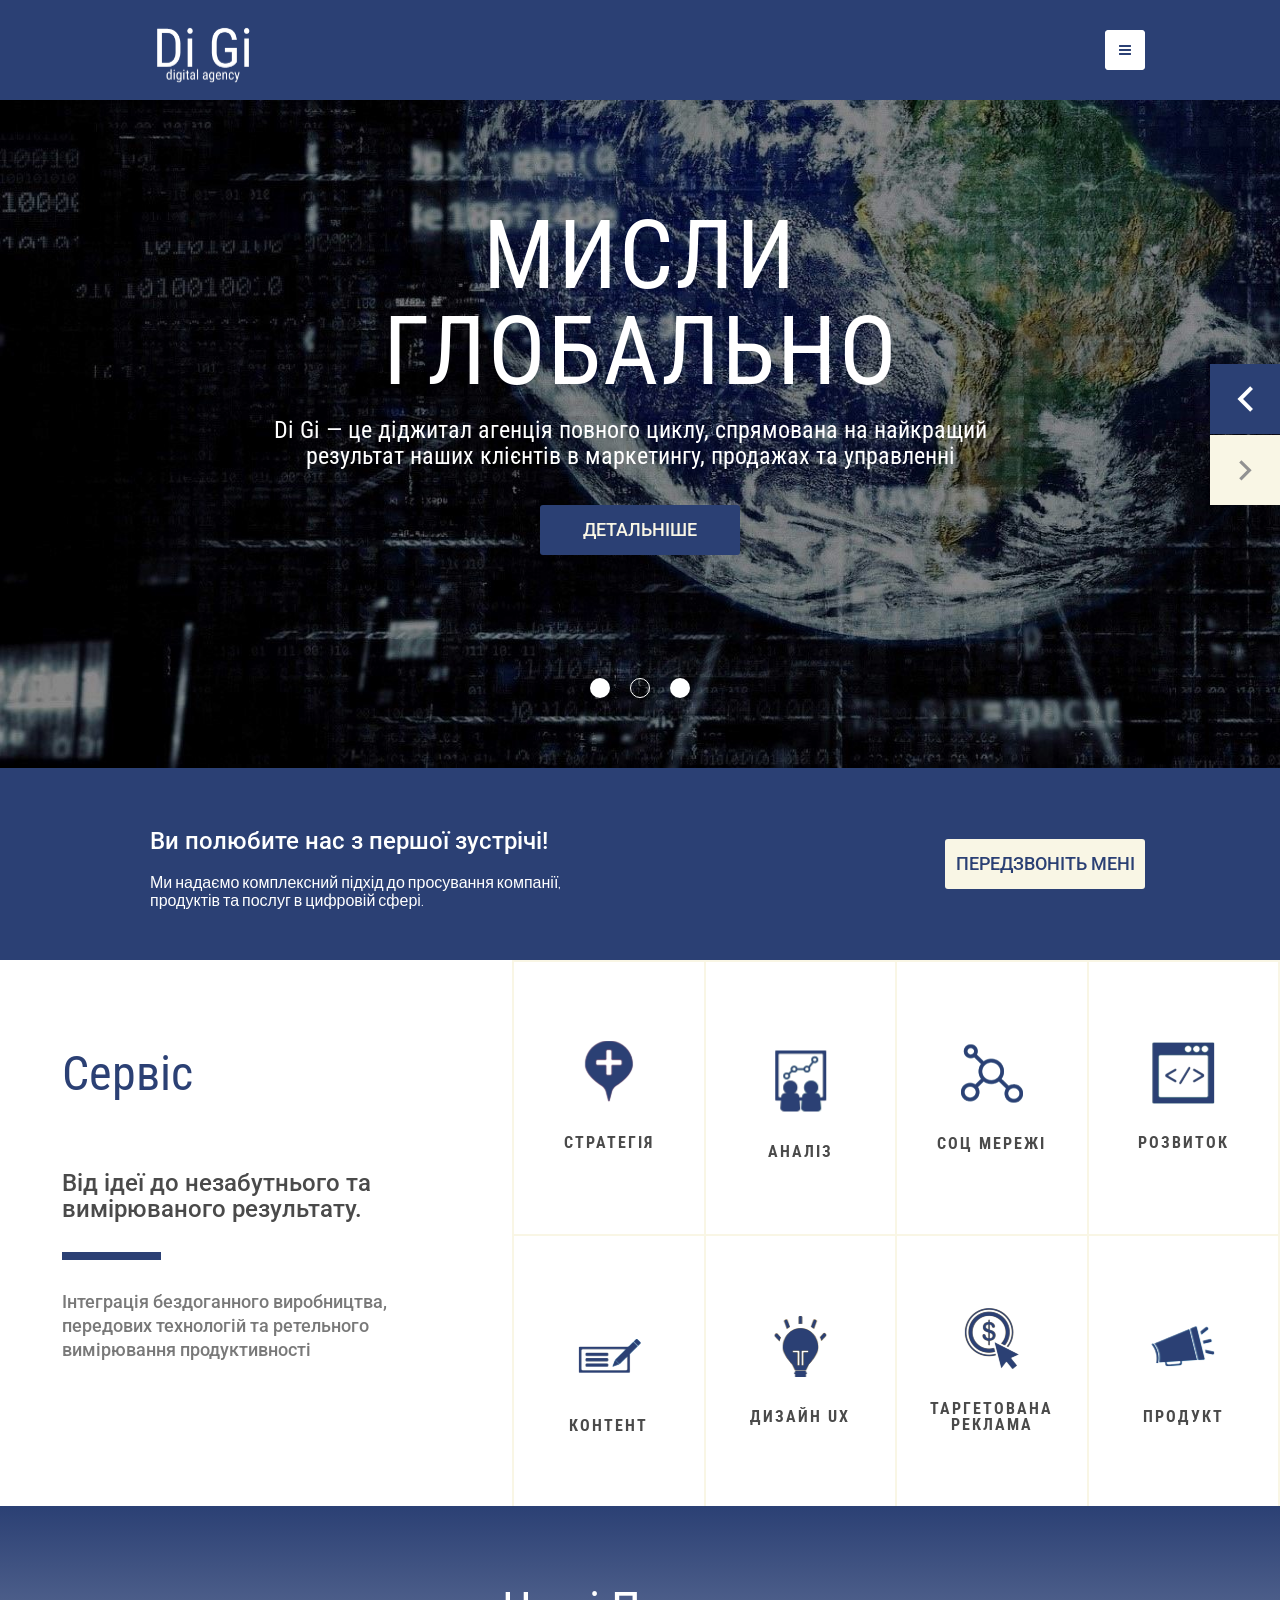
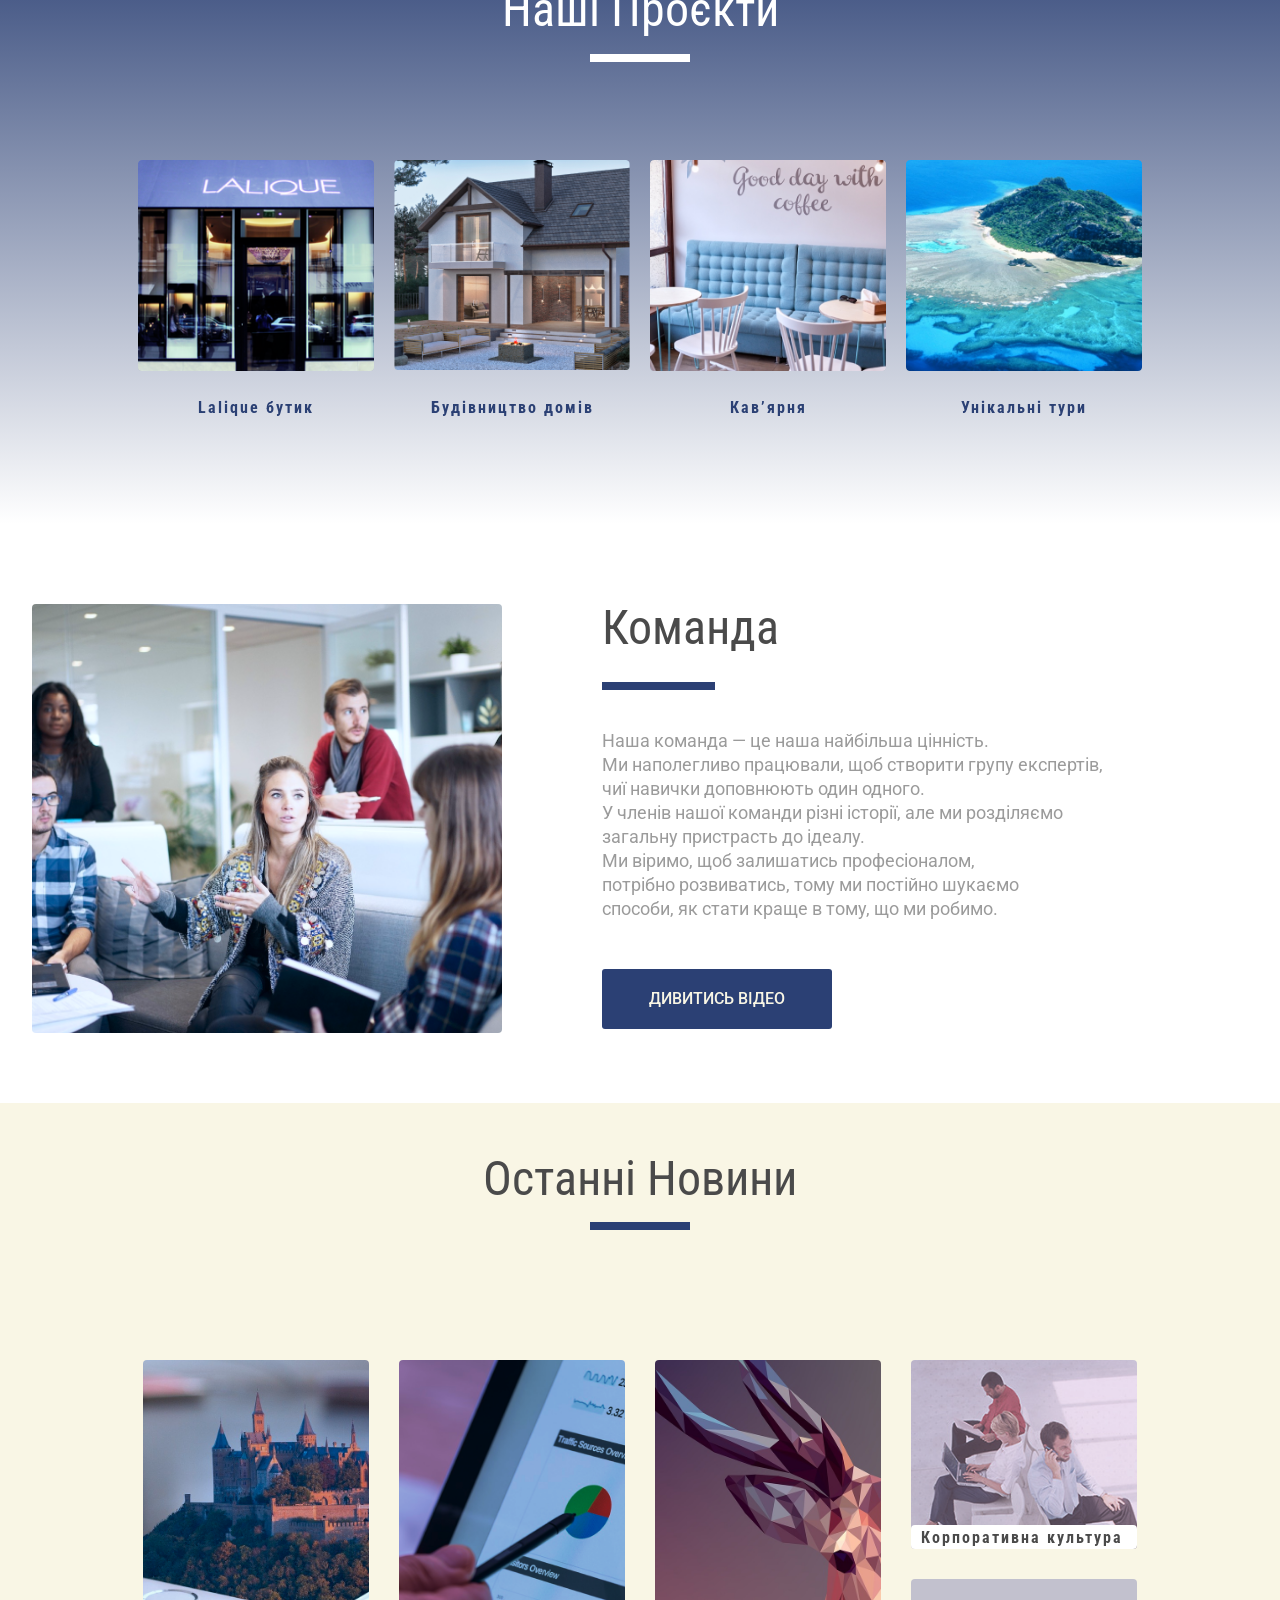
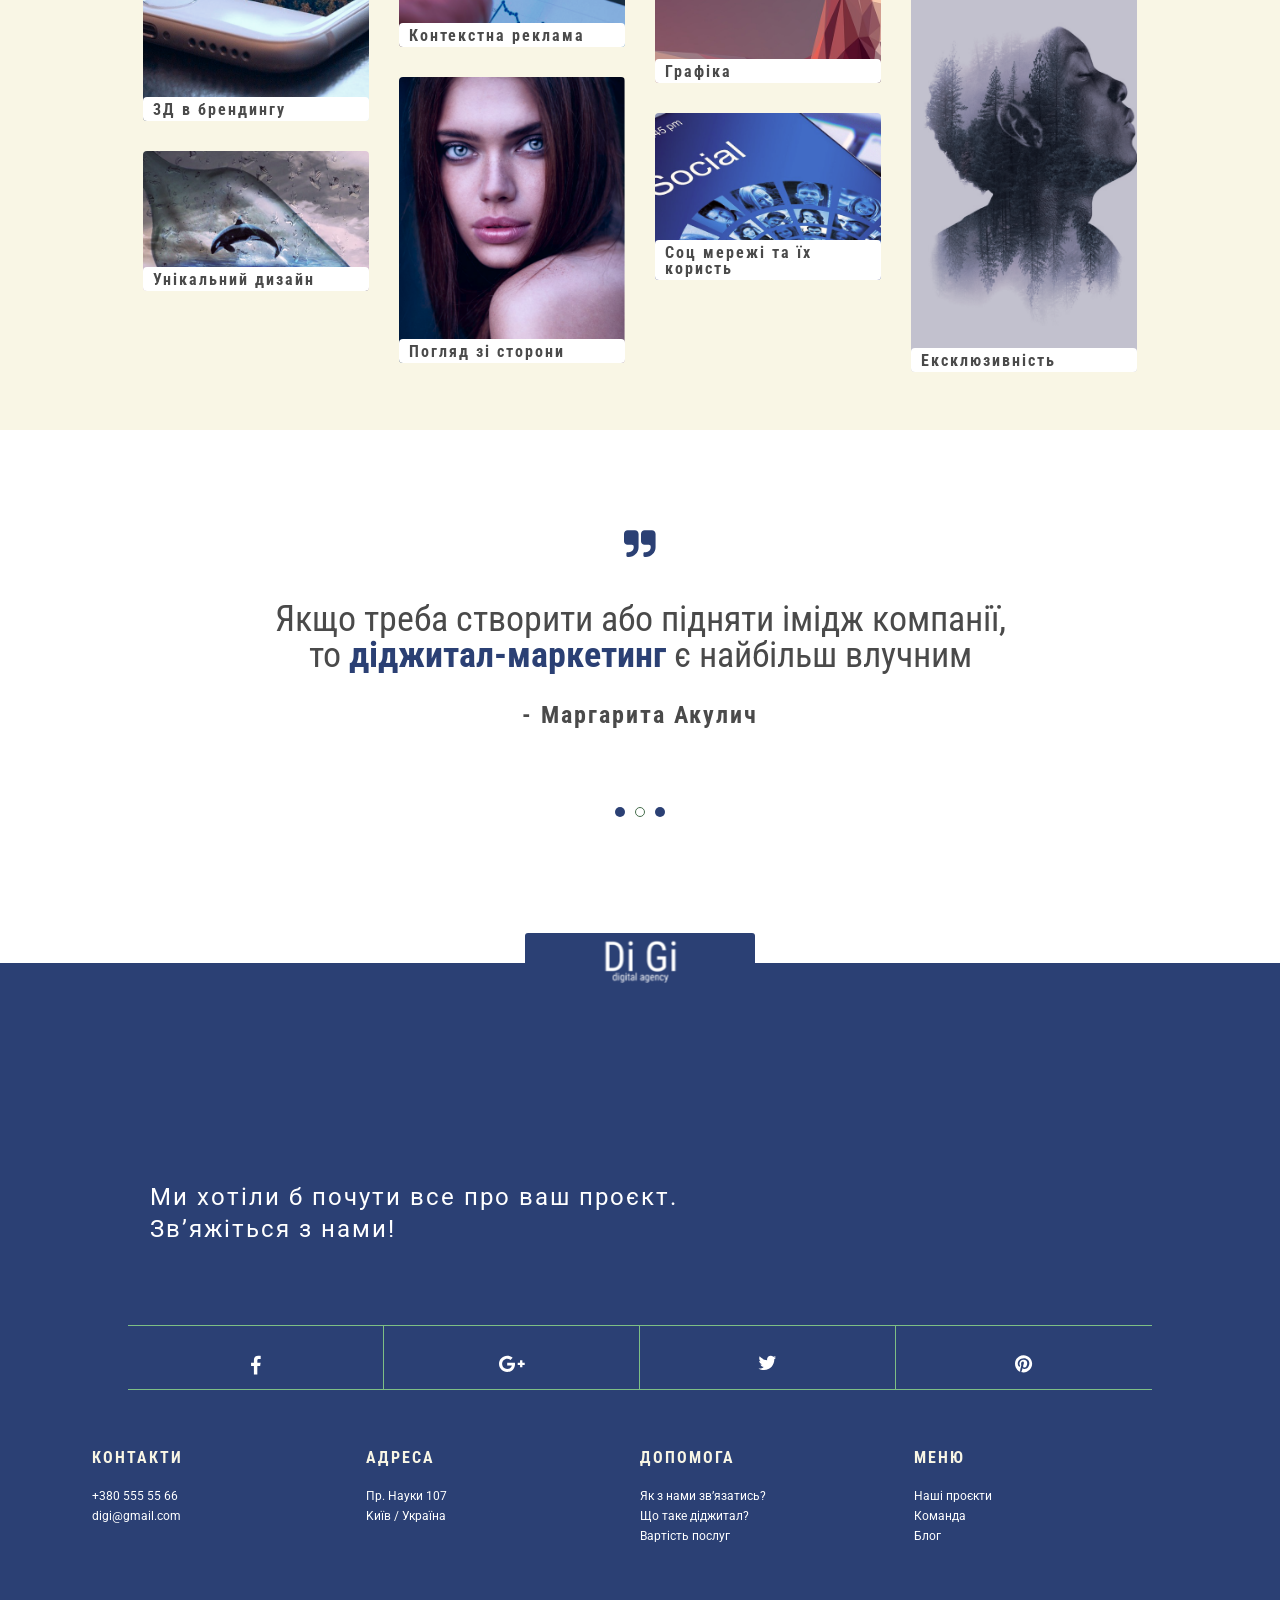
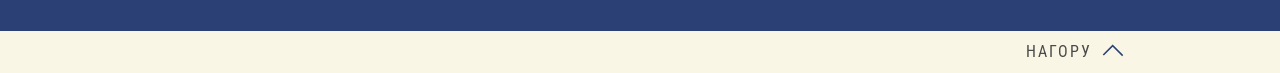
==== commit f741b29e: "add files" ====
--- a/index.html
+++ b/index.html
@@ -10,9 +10,17 @@
   <meta property="og:title" content="Di Gi - Digital Agency">
   <meta property="og:description" content="Di Gі — це діджитал агенція повного циклу, спрямована на найкращий
                   результат наших клієнтів в маркетингу, продажах та управленні">
-  <meta property="og:image" content="images/image_opengraph.png"/>
-  <title>Di-Gi</title>
+  <meta property="og:image" content="https://lenchh.github.io/di-gi/images/image_opengraph.png"/>
+  <meta name="twitter:card" content="summary_large_image">
+  <meta name="twitter:title" content="Di Gi - Digital Agency">
+  <meta name="twitter:description" content="Di Gі — це діджитал агенція повного циклу, спрямована на найкращий результат наших клієнтів в маркетингу, продажах та управленні">
+  <meta name="twitter:image" content="https://lenchh.github.io/di-gi/images/image_opengraph.png">
+ <title>Di-Gi</title>
   <link href="images/favicon.ico" rel="icon" type="image/x-icon">
+
+  <link rel="stylesheet" href="owlcarousel/owl.carousel.min.css">
+  <link rel="stylesheet" href="owlcarousel/owl.theme.default.min.css">
+
   <link rel="stylesheet" href="css/normalize.css">
   <link rel="stylesheet" href="css/header.css">
   <link rel="stylesheet" href="css/intro.css">
@@ -33,22 +41,32 @@
 
 <body>
   <div class="header" id="id_header">
-    <img src="images/Group 2 1.png" alt="Di Gi" class="di-gi">
+    <img src="images/Group 2 1.svg" alt="Di Gi" class="di-gi">
     <img src="images/menu-button.png" alt="Menu-button" class="menu-button">
   </div>
 
   <div class="intro">
     <img src="images/bg-img.jpg" alt="Background image" class="background-image">
     <div class="title-container">
+      <div class="owl-carousel" id="slider">
       <h1 class="title roboto-condensed">мисли<br> ГЛОБАЛЬНО</h1>
+      <h1 class="title roboto-condensed">мисли<br> ГЛОБАЛЬНО</h1>
+      <h1 class="title roboto-condensed">мисли<br> ГЛОБАЛЬНО</h1>
+      </div>
+      <div class="owl-carousel" id="slider2">
       <h3 class="intro-text roboto-condensed">Di Gі — це діджитал агенція повного циклу, спрямована на найкращий <br> 
       результат наших клієнтів в маркетингу, продажах та управленні</h3>
+       <h3 class="intro-text roboto-condensed">Di Gі — це діджитал агенція повного циклу, спрямована на найкращий <br> 
+      результат наших клієнтів в маркетингу, продажах та управленні</h3>
+       <h3 class="intro-text roboto-condensed">Di Gі — це діджитал агенція повного циклу, спрямована на найкращий <br> 
+      результат наших клієнтів в маркетингу, продажах та управленні</h3>
+      </div>
       <div class="intro-line"></div>
     </div>
     <a href="#service_id"><button class="button-read-more roboto">детальніше</button></a>
     <div class="pagination-intro">
       <div class="oval"></div>
-      <div class="active-oval"></div>
+      <div class="oval"></div>
       <div class="oval"></div>
     </div>
      <div class="previous-arrow"><img src="images/forward.svg" alt="previous"></div>
@@ -83,7 +101,7 @@
         </div>
          <div class="grid-items">
            <div class="content-items">
-            <img src="images/Object (1).png" alt="strategy" class="services-img">
+            <img src="images/Object (1).png" alt="analysis" class="services-img">
             <h2 class="content-items-title roboto-condensed">АНАЛІЗ</h2>
             <p class="content-items-description roboto">Проведемо аналіз прибутковості</p>
             <a href="#service_id" class="content-items-fullView roboto-condensed">ДЕТАЛЬНІШЕ →</a>
@@ -91,7 +109,7 @@
         </div>
         <div class="grid-items">
            <div class="content-items">
-            <img src="images/Object (2).png" alt="strategy" class="services-img">
+            <img src="images/Object (2).png" alt="social networks" class="services-img">
             <h2 class="content-items-title roboto-condensed">СОЦ МЕРЕЖІ</h2>
             <p class="content-items-description roboto">Збільшимо охоплення в соцмережах</p>
             <a href="#service_id" class="content-items-fullView roboto-condensed">ДЕТАЛЬНІШЕ →</a>
@@ -99,7 +117,7 @@
         </div>
         <div class="grid-items">
            <div class="content-items">
-            <img src="images/Object (3).png" alt="strategy" class="services-img">
+            <img src="images/Object (3).png" alt="development" class="services-img">
             <h2 class="content-items-title roboto-condensed">РОЗВИТОК</h2>
             <p class="content-items-description roboto">Забезпечимо стабільний розвиток компанії</p>
             <a href="#service_id" class="content-items-fullView roboto-condensed">ДЕТАЛЬНІШЕ →</a>
@@ -107,7 +125,7 @@
         </div>
         <div class="grid-items">
           <div class="content-items">
-            <img src="images/Object (4).png" alt="strategy" class="services-img">
+            <img src="images/Object (4).png" alt="content" class="services-img">
             <h2 class="content-items-title roboto-condensed">КОНТЕНТ</h2>
             <p class="content-items-description roboto">Наповнимо ваш сайт якісним контентом</p>
             <a href="#service_id" class="content-items-fullView roboto-condensed">ДЕТАЛЬНІШЕ →</a>
@@ -115,7 +133,7 @@
         </div>
         <div class="grid-items">
            <div class="content-items">
-            <img src="images/Object (5).png" alt="strategy" class="services-img">
+            <img src="images/Object (5).png" alt="design ux" class="services-img">
             <h2 class="content-items-title roboto-condensed">ДИЗАЙН UX</h2>
             <p class="content-items-description roboto">Створимо унікальний та зручний дизайн</p>
             <a href="#service_id" class="content-items-fullView roboto-condensed">ДЕТАЛЬНІШЕ →</a>
@@ -123,7 +141,7 @@
         </div>
         <div class="grid-items">
           <div class="content-items">
-            <img src="images/Object (6).png" alt="strategy" class="services-img">
+            <img src="images/Object (6).png" alt="targeted advertising" class="services-img">
             <h2 class="content-items-title roboto-condensed">ТАРГЕТОВАНА<br>РЕКЛАМА</h2>
             <p class="content-items-description roboto">Підберемо найкращу цільову аудиторію</p>
             <a href="#service_id" class="content-items-fullView roboto-condensed">ДЕТАЛЬНІШЕ →</a>
@@ -131,7 +149,7 @@
         </div>
         <div class="grid-items">
           <div class="content-items">
-            <img src="images/Object (7).png" alt="strategy" class="services-img">
+            <img src="images/Object (7).png" alt="product" class="services-img">
             <h2 class="content-items-title roboto-condensed">ПРОДУКТ</h2>
             <p class="content-items-description roboto">Виведемо ваш продукт на нові ринки</p>
             <a href="#service_id" class="content-items-fullView roboto-condensed">ДЕТАЛЬНІШЕ →</a>
@@ -226,37 +244,37 @@
           <a href="#news_id"><img src="images/icons.svg" alt="icon info" class="news-content-icons"></a>
       </div>
        <div class="news-content-item" >
-        <img src="images/news-2.png" alt="news-1" class="content-image" >
+        <img src="images/news-2.png" alt="news-2" class="content-image" >
         <p class="news-content-title">Контекстна реклама</p>
         <a href="#news_id"><img src="images/icons.svg" alt="icon info" class="news-content-icons"></a>
       </div>
        <div class="news-content-item" >
-        <img src="images/news-3.png" alt="news-1" class="content-image" >
+        <img src="images/news-3.png" alt="news-3" class="content-image" >
         <p class="news-content-title">Графіка</p>
         <a href="#news_id"><img src="images/icons.svg" alt="icon info" class="news-content-icons"></a>
       </div>
        <div class="news-content-item" >
-        <img src="images/news-4.png" alt="news-1" class="content-image" >
+        <img src="images/news-4.png" alt="news-4" class="content-image" >
         <p class="news-content-title">Корпоративна культура</p>
         <a href="#news_id"><img src="images/icons.svg" alt="icon info" class="news-content-icons icons-for-short-img"></a>
       </div>
        <div class="news-content-item" >
-        <img src="images/news-5.png" alt="news-1" class="content-image" >
+        <img src="images/news-5.png" alt="news-5" class="content-image" >
         <p class="news-content-title">Унікальний дизайн</p>
         <a href="#news_id"><img src="images/icons.svg" alt="icon info" class="news-content-icons icons-for-short-img"></a>
       </div>
        <div class="news-content-item" >
-        <img src="images/news-6.png" alt="news-1" class="content-image" >
+        <img src="images/news-6.png" alt="news-6" class="content-image" >
         <p class="news-content-title">Погляд зі сторони</p>
         <a href="#news_id"><img src="images/icons.svg" alt="icon info" class="news-content-icons"></a>
       </div>
        <div class="news-content-item" >
-        <img src="images/news-7.png" alt="news-1" class="content-image" >
+        <img src="images/news-7.png" alt="news-7" class="content-image" >
         <p class="news-content-title">Соц мережі та їх користь</p>
         <a href="#news_id"><img src="images/icons.svg" alt="icon info" class="news-content-icons icons-for-short-img"></a>
       </div>
        <div class="news-content-item">
-        <img src="images/news-8.png" alt="news-1" class="content-image" >
+        <img src="images/news-8.png" alt="news-8" class="content-image" >
         <p class="news-content-title">Ексклюзивність</p>
         <a href="#news_id"><img src="images/icons.svg" alt="icon info" class="news-content-icons"></a>
       </div>
@@ -266,20 +284,30 @@
   <div class="testimonial">
     <div class="testimonial-content roboto-condensed">
       <img src="images/quotes.svg" alt="quotes">
-      <p class="testimonial-content-citation">Якщо треба створити або підняти імідж компанії,<br>
+      <div class="owl-carousel" id="slider3">
+        <p class="testimonial-content-citation">Якщо треба створити або підняти імідж компанії,<br>
         то <span>діджитал-маркетинг</span> є найбільш влучним</p>
-      <p class="citation-author">- Маргарита Акулич</p>
-      <div class="pagination-intro">
-        <div class="oval"></div>
-        <div class="active-oval"></div>
-        <div class="oval"></div>
+        <p class="testimonial-content-citation">Якщо треба створити або підняти імідж компанії,<br>
+        то <span>діджитал-маркетинг</span> є найбільш влучним</p>
+        <p class="testimonial-content-citation">Якщо треба створити або підняти імідж компанії,<br>
+        то <span>діджитал-маркетинг</span> є найбільш влучним</p>
+      </div>
+      <div class="owl-carousel" id="slider4">
+        <p class="citation-author">- Маргарита Акулич</p>
+        <p class="citation-author">- Маргарита Акулич</p>
+        <p class="citation-author">- Маргарита Акулич</p>
+      </div>
+      <div class="pagination-testimonial">
+        <div class="oval-testimonial"></div>
+        <div class="oval-testimonial"></div>
+        <div class="oval-testimonial"></div>
       </div>
     </div> 
   </div>
 
   <div class="footer">
     <div class="watch-button">
-      <img src="images/Group 2 1.png" alt="di gi" class="watch-button-img">
+      <img src="images/Group 2 1.svg" alt="di gi" class="watch-button-img">
     </div>
       <p class="footer-content-text roboto">Ми хотіли б почути все про ваш проєкт.<br>Звʼяжіться з нами!</p>
     <div class="footer-content-social">
@@ -326,6 +354,7 @@
     </div>
   </div>
   <script src="https://ajax.googleapis.com/ajax/libs/jquery/3.4.1/jquery.min.js"></script>
+  <script src="owlcarousel/owl.carousel.min.js"></script>
   <script src="js/main.js"></script>
   </body>
   
--- a/css/header.css
+++ b/css/header.css
@@ -7,9 +7,11 @@
     width: 100%;
     margin: 0 auto;
 }
+
 .di-gi {
     margin: 17px 0 17.27px 153px;
 }
+
 .menu-button {
     margin: 30px 135px 30px 0;
     cursor: pointer;
@@ -19,23 +21,28 @@
     .di-gi {
         margin-left: 46px;
     }
+
     .menu-button {
         margin-right: 42px;
     }
 }
+
 @media screen and (max-width:768px) {
     .di-gi {
         margin-left: 44px;
     }
-    .menu-button{
+
+    .menu-button {
         margin-right: 41px;
     }
 }
+
 @media screen and (max-width:639px) {
     .di-gi {
         margin: 7px 0 7.27px 25px;
     }
-    .menu-button{
+
+    .menu-button {
         margin: 20px 20px 20px 0;
     }
-}
+}
--- a/css/intro.css
+++ b/css/intro.css
@@ -5,21 +5,24 @@
     margin: 0 auto;
     height: 668px;
 }
+
 .background-image {
-    width:100%;
+    width: 100%;
     height: 668px;
 }
+
 .title-container {
     display: flex;
     position: absolute;
-    top:107px;
-    max-width:886px;
-    left:0;
+    top: 107px;
+    max-width: 886px;
+    left: 0;
     right: 0;
     margin: 0 auto;
     flex-direction: column;
     align-items: center;
 }
+
 .title {
     max-width: 514px;
     color: #FFFFFF;
@@ -28,37 +31,39 @@
     text-transform: uppercase;
     font-size: 96px;
     text-align: center;
-    margin: 0;
-}
+    margin: 0 auto;
+}
+
 .intro-text {
-    max-width:866px;
+    max-width: 866px;
     font-size: 24px;
     text-align: center;
     letter-spacing: 0px;
     line-height: 26px;
     color: #FFFFFF;
     margin: 0;
-    position: absolute;
-    top: 215px;
-}
-.intro-line{
+    padding-top: 18px;
+}
+
+.intro-line {
     display: none;
     width: 61.05px;
     height: 8px;
     margin: 0 auto;
     position: absolute;
-    top:135px;
+    top: 135px;
     background-color: #4A4A4A;
 }
+
 .button-read-more {
     width: 200px;
-    height:50px;
+    height: 50px;
     border-radius: 3px;
     border: 1px #2B4074;
     background-color: #2B4074;
     position: absolute;
-    top:405px;
-    left:0;
+    top: 405px;
+    left: 0;
     right: 0;
     margin: 0 auto;
     font-size: 18px;
@@ -70,10 +75,12 @@
     padding: 0;
     cursor: pointer;
 }
+
 .button-read-more:hover {
     transform: scale(1.10);
-    background-color:#142652;
-}
+    background-color: #142652;
+}
+
 .pagination-intro {
     width: 100px;
     height: 12px;
@@ -85,6 +92,7 @@
     display: flex;
     justify-content: space-between;
 }
+
 .oval {
     width: 20px;
     height: 20px;
@@ -92,14 +100,18 @@
     background-color: #FFFFFF;
     cursor: pointer;
 }
-.active-oval {
+
+.oval.active {
     width: 20px;
     height: 20px;
     border-radius: 50%;
     border: 1px #FFFFFF solid;
+    background-color: #ffffff00;
     cursor: pointer;
 }
-.previous-arrow, .next-arrow {
+
+.previous-arrow,
+.next-arrow {
     display: flex;
     width: 70px;
     height: 70px;
@@ -111,13 +123,16 @@
     align-items: center;
     cursor: pointer;
 }
+
 .previous-arrow:hover {
-     background-color: #182954;
-}
+    background-color: #182954;
+}
+
 .next-arrow {
-    top:335px;
+    top: 335px;
     background-color: #F9F6E5;
 }
+
 .next-arrow:hover {
     background-color: #c4bfa7;
 }
@@ -128,108 +143,136 @@
         line-height: 84px;
         font-size: 84px;
     }
+
     .intro-text {
         max-width: 587px;
         font-size: 18px;
         line-height: 20px;
-        top:230px;
-    }
+        padding-top: 55px;
+    }
+
     .title-container {
-    top:80px;
-    max-width:588px;
-    }
+        top: 80px;
+        max-width: 588px;
+    }
+
     .intro {
         height: 618px;
     }
+
     .background-image {
         height: 618px;
     }
+
     .button-read-more {
-        top:366px;
-    }
+        top: 366px;
+    }
+
     .pagination-intro {
-        top:528px;
-    }
+        top: 528px;
+    }
+
     .oval {
         background-color: #2B4074;
     }
-    .active-oval {
+
+    .oval.active {
         border: 1px #476E4D solid;
     }
+
     .previous-arrow {
         width: 56px;
         height: 56px;
-        top:253px;
-    }
+        top: 253px;
+    }
+
     .next-arrow {
         width: 56px;
         height: 56px;
         top: 309px;
     }
 }
+
 @media screen and (max-width:768px) {
-    .title{
+    .title {
         max-width: 588px;
         font-size: 60px;
         line-height: 60px;
         letter-spacing: 0px;
     }
+
     .intro-text {
         max-width: 560px;
         font-size: 15px;
         line-height: 20px;
-        top:145px;
-    }
-      .title-container {
-    top:87px;
-    max-width:589px;
-    }
-     .intro {
+        padding-top: 25px;
+    }
+
+    .title-container {
+        top: 87px;
+        max-width: 589px;
+    }
+
+    .intro {
         height: 465px;
     }
+
     .background-image {
         height: 465px;
     }
-     .button-read-more {
-        top:303px;
-    }
-     .pagination-intro {
-        top:403px;
-    }
+
+    .button-read-more {
+        top: 303px;
+    }
+
+    .pagination-intro {
+        top: 403px;
+    }
+
     .previous-arrow {
-        top:176px;
-    }
+        top: 176px;
+    }
+
     .next-arrow {
         top: 232px;
     }
 }
+
 @media screen and (max-width:640px) {
-     .intro-text {
+    .intro-text {
         display: none;
     }
+
     .intro-line {
         top: 125px;
-        display:block;
-    }
-      .button-read-more {
-        top:250px;
-    }
-     .pagination-intro {
-        top:340px;
-    }
-    .intro{
+        display: block;
+    }
+
+    .button-read-more {
+        top: 250px;
+    }
+
+    .pagination-intro {
+        top: 340px;
+    }
+
+    .intro {
         height: 386px;
     }
-    .background-image{
+
+    .background-image {
         height: 386px;
     }
+
     .previous-arrow {
-        top:137px;
-    }
+        top: 137px;
+    }
+
     .next-arrow {
         top: 193px;
     }
 }
+
 @media screen and (max-width:639px) {
     .title {
         max-width: 320px;
@@ -237,32 +280,42 @@
         line-height: 28px;
         margin: 0;
     }
+
     .intro-text {
         display: none;
     }
+
     .intro-line {
-        display:block;
-    }
-      .title-container {
-    top:36px;
-    max-width:320px;
-    }
-     .intro {
+        display: block;
+    }
+
+    .title-container {
+        top: 36px;
+        max-width: 320px;
+    }
+
+    .intro {
         height: 193px;
     }
+
     .background-image {
         height: 193px;
     }
+
     .intro-line {
         top: 84px;
     }
+
     .button-read-more {
         display: none;
     }
-     .pagination-intro {
-        top:163px;
-    }
-    .previous-arrow, .next-arrow {
+
+    .pagination-intro {
+        top: 163px;
+    }
+
+    .previous-arrow,
+    .next-arrow {
         display: none;
     }
 }
--- a/css/promo.css
+++ b/css/promo.css
@@ -6,6 +6,7 @@
     position: relative;
     background-color: #2B4074;
 }
+
 .promo-text {
     max-width: 796px;
     display: flex;
@@ -18,6 +19,7 @@
     color: #FFFFFF;
     margin: 0;
 }
+
 .promo-text .title-promo {
     font-weight: 500;
     font-size: 24px;
@@ -25,15 +27,17 @@
     letter-spacing: 0px;
     margin: 0;
 }
- .promo-text .description-promo {
+
+.promo-text .description-promo {
     font-size: 16px;
     line-height: 18px;
     letter-spacing: 0px;
     margin: 16px 0 0 0;
 }
+
 .button-call-me {
     width: 200px;
-    height:50px;
+    height: 50px;
     border-radius: 3px;
     position: absolute;
     font-size: 18px;
@@ -51,60 +55,72 @@
     font-weight: 500;
     margin: 0;
 }
+
 .button-call-me:hover {
-     transform: scale(1.10);
+    transform: scale(1.10);
 }
 
 @media screen and (max-width:1024px) {
     .promo {
         height: 160px;
     }
+
     .promo-text {
         max-width: 695px;
         top: 40px;
         left: 46px;
     }
-    .promo-text .title-promo {
-    font-size: 18px;
-    line-height: 18px;
-    letter-spacing: 0px;
-    }
-    .promo-text .description-promo {
-    font-size: 14px;
-    line-height: 16px;
-    }
-    .button-call-me {
-        top:55px;
+
+    .promo-text .title-promo {
+        font-size: 18px;
+        line-height: 18px;
+        letter-spacing: 0px;
+    }
+
+    .promo-text .description-promo {
+        font-size: 14px;
+        line-height: 16px;
+    }
+
+    .button-call-me {
+        top: 55px;
         right: 43px;
     }
 }
+
 @media screen and (max-width:768px) {
-     .promo {
+    .promo {
         height: 187px;
     }
+
     .promo-text {
         max-width: 446px;
         top: 60px;
         left: 25px;
     }
-    .promo-text .title-promo {
-    font-size: 18px;
-    line-height: 18px;
-    letter-spacing: 0px;
-    }
-    .promo-text .description-promo {
-    font-size: 14px;
-    line-height: 16px;
-    }
-      .button-call-me {
-        top:69px;
+
+    .promo-text .title-promo {
+        font-size: 18px;
+        line-height: 18px;
+        letter-spacing: 0px;
+    }
+
+    .promo-text .description-promo {
+        font-size: 14px;
+        line-height: 16px;
+    }
+
+    .button-call-me {
+        top: 69px;
         right: 20px;
     }
 }
- @media screen and (max-width:640px) {
-     .promo {
+
+@media screen and (max-width:640px) {
+    .promo {
         height: 254px;
     }
+
     .promo-text {
         max-width: 580px;
         top: 40px;
@@ -113,27 +129,31 @@
         margin: 0 auto;
         text-align: center;
     }
-    .promo-text .title-promo {
-    font-size: 24px;
-    line-height: 24px;
-    letter-spacing: 0px;
-    }
-    .promo-text .description-promo {
-    font-size: 16px;
-    line-height: 18px;
-    }
-      .button-call-me {
-        top:164px;
+
+    .promo-text .title-promo {
+        font-size: 24px;
+        line-height: 24px;
+        letter-spacing: 0px;
+    }
+
+    .promo-text .description-promo {
+        font-size: 16px;
+        line-height: 18px;
+    }
+
+    .button-call-me {
+        top: 164px;
         right: 0;
         left: 0;
         margin: 0 auto;
     }
- }
+}
 
 @media screen and (max-width:639px) {
-     .promo {
+    .promo {
         height: 301px;
     }
+
     .promo-text {
         max-width: 280px;
         top: 40px;
@@ -141,17 +161,20 @@
         right: 0;
         margin: 0 auto;
     }
-    .promo-text .title-promo {
-    font-size: 24px;
-    line-height: 24px;
-    letter-spacing: 0px;
-    }
-    .promo-text .description-promo {
-    font-size: 16px;
-    line-height: 18px;
-    }
-    .button-call-me {
-        top:211px;
+
+    .promo-text .title-promo {
+        font-size: 24px;
+        line-height: 24px;
+        letter-spacing: 0px;
+    }
+
+    .promo-text .description-promo {
+        font-size: 16px;
+        line-height: 18px;
+    }
+
+    .button-call-me {
+        top: 211px;
         right: 0;
         left: 0;
         margin: 0 auto;
@@ -160,22 +183,24 @@
 
 
 .roboto-condensed {
-  font-family: "Roboto Condensed", sans-serif;
-  font-optical-sizing: auto;
-  font-weight: 400;
-  font-style: normal;
-}
+    font-family: "Roboto Condensed", sans-serif;
+    font-optical-sizing: auto;
+    font-weight: 400;
+    font-style: normal;
+}
+
 .roboto {
-  font-family: "Roboto", sans-serif;
-  font-optical-sizing: auto;
-  font-weight: 500;
-  font-style: normal;
-  font-variation-settings:
-    "wdth" 100;
-}
+    font-family: "Roboto", sans-serif;
+    font-optical-sizing: auto;
+    font-weight: 500;
+    font-style: normal;
+    font-variation-settings:
+        "wdth" 100;
+}
+
 .dosis {
-  font-family: "Dosis", sans-serif;
-  font-optical-sizing: auto;
-  font-weight: 300;
-  font-style: normal;
-}
+    font-family: "Dosis", sans-serif;
+    font-optical-sizing: auto;
+    font-weight: 300;
+    font-style: normal;
+}
--- a/css/services.css
+++ b/css/services.css
@@ -63,19 +63,19 @@
     border: 1px #F9F6E5 solid;
     position: absolute;
     right: 0;
-    gap:0;
+    gap: 0;
     justify-content: center;
     align-items: center;
 }
 
 .grid-items {
-   display: flex;
-   justify-content: center;
-   align-items: center;
-   border: 1px #F9F6E5 solid;
-   width: 100%;
-   height: 100%;
-   box-sizing: border-box;
+    display: flex;
+    justify-content: center;
+    align-items: center;
+    border: 1px #F9F6E5 solid;
+    width: 100%;
+    height: 100%;
+    box-sizing: border-box;
 }
 
 .content-items {
@@ -86,9 +86,11 @@
     flex-direction: column;
     justify-content: center;
     align-items: center;
-    gap:30px;
-}
-.content-items-title, .content-items-fullView {
+    gap: 30px;
+}
+
+.content-items-title,
+.content-items-fullView {
     color: #4A4A4A;
     text-align: center;
     margin: 0;
@@ -97,10 +99,13 @@
     line-height: 100%;
     letter-spacing: 2px;
 }
-.content-items-title, .services-img{
+
+.content-items-title,
+.services-img {
     position: relative;
-    top:30%;
-}
+    top: 30%;
+}
+
 .content-items-description {
     opacity: 0;
     color: #9B9B9B;
@@ -113,31 +118,39 @@
     padding: 5px;
     box-sizing: border-box;
 }
+
 .content-items-fullView {
     opacity: 0;
     padding: 5px;
     box-sizing: border-box;
 }
-.content-items-fullView, .content-items-fullView a:visited {
+
+.content-items-fullView,
+.content-items-fullView a:visited {
     color: #2B4074;
     text-decoration: none;
 }
+
 .grid-items:hover .content-items {
-     border: 4px #2B4074 solid; 
-     gap: 0;
-     justify-content: space-around; 
-}
+    border: 4px #2B4074 solid;
+    gap: 0;
+    justify-content: space-around;
+}
+
 .grid-items:hover .content-items-description {
     opacity: 100%;
 }
+
 .grid-items:hover .content-items-fullView {
     opacity: 100%;
 }
+
 .grid-items:hover .content-items-title {
-    top:0%;
-}
+    top: 0%;
+}
+
 .grid-items:hover .services-img {
-    top:0%;
+    top: 0%;
 }
 
 @media screen and (max-width:1024px) {
@@ -164,14 +177,16 @@
         width: 100px;
 
     }
+
     .content-description {
         max-width: 608px;
     }
+
     .grid-services {
         top: 362px;
         max-width: 1023px;
         width: 100%;
-        left:0px;
+        left: 0px;
         right: 0px;
         margin: 0 auto;
     }
@@ -190,10 +205,11 @@
         max-width: 689px;
         left: 36px;
     }
-     .grid-services {
+
+    .grid-services {
         max-width: 768px;
         width: 100%;
-        left:0px;
+        left: 0px;
         right: 0px;
         margin: 0 auto;
         grid-template-columns: repeat(2, 1fr);
@@ -236,7 +252,7 @@
         top: 285px;
         max-width: 640px;
         width: 100%;
-        left:0px;
+        left: 0px;
         right: 0px;
         margin: 0 auto;
         grid-template-rows: 316px 316px 316px 316px;
@@ -275,18 +291,18 @@
         margin: 0 auto;
     }
 
-     .content-description {
+    .content-description {
         font-size: 15px;
         line-height: 17px;
         position: absolute;
         top: 140px;
     }
 
-     .grid-services {
-        top:311px;
+    .grid-services {
+        top: 311px;
         max-width: 280px;
         width: 90%;
-        left:0px;
+        left: 0px;
         right: 0px;
         margin: 0 auto;
         grid-template-columns: repeat(1, 1fr);
--- a/css/recent_work.css
+++ b/css/recent_work.css
@@ -1,6 +1,7 @@
 * {
     box-sizing: border-box;
 }
+
 .recent-work {
     max-width: 1440px;
     width: 100%;
@@ -21,8 +22,9 @@
     flex-direction: column;
     align-items: center;
     text-align: center;
-    gap:20px;
-}
+    gap: 20px;
+}
+
 .title-text {
     font-weight: 400;
     font-size: 48px;
@@ -30,6 +32,7 @@
     letter-spacing: 0px;
     margin: 0;
 }
+
 .title-line {
     width: 100px;
     height: 8px;
@@ -48,6 +51,7 @@
     right: 0;
     margin: 0 auto;
 }
+
 .content-item {
     width: 25%;
     display: flex;
@@ -55,8 +59,9 @@
     justify-content: space-between;
     margin: 0;
     gap: 29px;
-    padding: 10px; 
-}
+    padding: 10px;
+}
+
 .content-item-text {
     font-weight: 700;
     font-size: 16px;
@@ -66,20 +71,22 @@
     color: #2B4074;
     margin: 0;
 }
+
 .content-item-img {
     max-width: 268px;
     position: relative;
-    width:100%;
-    display: flex;
-}
+    width: 100%;
+    display: flex;
+}
+
 .item-img {
-width: 100%;
-border-radius: 4px;
+    width: 100%;
+    border-radius: 4px;
 }
 
 .background-inf-img {
     position: absolute;
-    top:5%;
+    top: 5%;
     right: 0;
     left: 0;
     margin: 0 auto;
@@ -90,22 +97,24 @@
     opacity: 83.49%;
     background-color: #F9F6E5;
 }
+
 .img-icons {
     display: flex;
     opacity: 0%;
     position: absolute;
-    top:45%;
-    left:0;
+    top: 45%;
+    left: 0;
     right: 0;
     margin: 0 auto;
     justify-content: center;
     align-items: center;
-    gap:10px;
+    gap: 10px;
 }
 
 .content-item-img:hover .background-inf-img {
-    display: block; 
-}
+    display: block;
+}
+
 .content-item-img:hover .img-icons {
     opacity: 100%;
 }
@@ -114,21 +123,24 @@
     .recent-work {
         height: 1033px;
     }
+
     .recent-work-content {
         max-width: 662px;
         justify-content: center;
         flex-wrap: wrap;
     }
+
     .content-item {
-    width: 50%;
-    }
+        width: 50%;
+    }
+
     .content-item-img {
-    max-width: 317.23px;
-}
+        max-width: 317.23px;
+    }
 }
 
 @media screen and (max-width:768px) {
-     .recent-work-content {
+    .recent-work-content {
         max-width: 665px;
     }
 }
@@ -137,53 +149,64 @@
     .recent-work {
         height: 2288px;
     }
+
     .recent-work-title {
         top: 40px;
     }
-    .recent-work-content {
-        top:161px;
-    }
-     .recent-work-content {
+
+    .recent-work-content {
+        top: 161px;
+    }
+
+    .recent-work-content {
         max-width: 519px;
         flex-direction: column;
         align-items: center;
     }
+
     .content-item {
-    width: 100%;
-    justify-content: center;
-    }
+        width: 100%;
+        justify-content: center;
+    }
+
     .content-item-img {
-    max-width: 518px;
-}
-.background-inf-img {
-    top:21.17px;
-}
+        max-width: 518px;
+    }
+
+    .background-inf-img {
+        top: 21.17px;
+    }
 }
 
 @media screen and (max-width:639px) {
     .recent-work {
         height: 1384px;
     }
+
     .recent-work-title {
         top: 20px;
     }
+
     .title-text {
         font-size: 24px;
     }
+
     .title-line {
         width: 50px;
     }
-    .recent-work-content {
-        top:121px;
+
+    .recent-work-content {
+        top: 121px;
         max-width: 317px;
-        padding: 0 5px 0 5px;  
-    }
+        padding: 0 5px 0 5px;
+    }
+
     .content-item-img {
         max-width: 281.08px;
         width: 100%;
-}
-.background-inf-img {
-    top:11px;
-}
-}
-
+    }
+
+    .background-inf-img {
+        top: 11px;
+    }
+}
--- a/css/video_block.css
+++ b/css/video_block.css
@@ -1,6 +1,7 @@
 * {
     box-sizing: border-box;
 }
+
 .video-block {
     max-width: 1440px;
     width: 100%;
@@ -18,12 +19,14 @@
     margin: 0 auto;
     width: 95%;
 }
+
 .content-img {
     max-width: 470px;
     max-height: 430px;
     width: 50%;
     border-radius: 4px;
 }
+
 .content-text {
     width: 60%;
     display: flex;
@@ -31,6 +34,7 @@
     margin: 0 0 0 100px;
     text-align: left;
 }
+
 .text-title {
     font-weight: 400;
     font-size: 48px;
@@ -39,12 +43,14 @@
     color: #4A4A4A;
     margin: 0;
 }
+
 .text-title-line {
     width: 113.48px;
     height: 8px;
     background-color: #2B4074;
     margin: 30px 0 0 0;
 }
+
 .text-description {
     font-weight: 400;
     font-size: 18px;
@@ -54,6 +60,7 @@
     margin: 0;
     padding-top: 39px;
 }
+
 .button-watch-video {
     width: 230px;
     height: 60px;
@@ -75,19 +82,23 @@
         max-width: 395px;
         max-height: 380px;
     }
+
     .content-text {
         margin-left: 60px;
     }
+
     .text-title-line {
-       margin-top: 15px;
+        margin-top: 15px;
     }
+
     .text-description {
         padding-top: 19px;
     }
+
     .button-watch-video {
         margin: 13px 0 0 0;
     }
-     
+
 }
 
 @media screen and (max-width:768px) {
@@ -95,25 +106,31 @@
         padding-top: 40px;
         padding-bottom: 48px;
     }
-     .content-img {
+
+    .content-img {
         max-width: 240px;
         max-height: 227px;
         width: 40%;
     }
+
     .text-title {
         font-size: 36px;
         line-height: 38px;
     }
+
     .text-title-line {
         width: 88.64px;
         margin-top: 20px;
     }
+
     .content-text {
         margin-left: 34px;
     }
+
     .text-description {
         font-size: 16px;
     }
+
     .button-watch-video {
         margin: 30px -70px;
     }
@@ -125,40 +142,47 @@
         align-items: center;
         padding-bottom: 53px;
     }
-     .content-img {
+
+    .content-img {
         max-width: 520px;
         max-height: 478px;
         width: 100%;
     }
+
     .content-text {
         margin: 40px auto 0 auto;
         align-items: center;
         width: 100%;
     }
-     .text-description {
+
+    .text-description {
         line-height: 18px;
         padding-top: 40px;
         text-align: center;
     }
+
     .button-watch-video {
         margin: 56px auto 0 auto;
     }
 }
 
 @media screen and (max-width:639px) {
-     .video-block-content {
+    .video-block-content {
         padding-top: 20px;
         padding-bottom: 40px;
     }
-     .content-img {
+
+    .content-img {
         max-width: 281.08px;
         max-height: 243.88px;
         width: 100%;
     }
+
     .text-title {
         font-size: 24px;
         line-height: 38px;
     }
+
     .text-title-line {
         width: 45px;
     }
--- a/css/latest_news.css
+++ b/css/latest_news.css
@@ -1,6 +1,7 @@
 * {
     box-sizing: border-box;
 }
+
 .latest-news {
     max-width: 1440px;
     width: 100%;
@@ -8,9 +9,10 @@
     margin: 0 auto;
     background-color: #F9F6E5;
 }
+
 .latest-news-title {
     padding-top: 52px;
-    left:0;
+    left: 0;
     right: 0;
     margin: 0 auto;
     display: flex;
@@ -18,6 +20,7 @@
     align-items: center;
     text-align: center;
 }
+
 .news-title-text {
     font-weight: 400;
     font-size: 48px;
@@ -26,6 +29,7 @@
     color: #4A4A4A;
     margin: 0;
 }
+
 .news-title-line {
     width: 100px;
     height: 8px;
@@ -39,11 +43,12 @@
     display: flex;
     flex-wrap: wrap;
     flex-direction: column;
-    align-items:center;
+    align-items: center;
     padding-top: 115px;
     margin: 0 auto;
     height: 800px;
 }
+
 .news-content-item {
     max-width: 270px;
     width: 25%;
@@ -53,6 +58,7 @@
     padding: 15px;
     position: relative;
 }
+
 .content-image {
     display: block;
     max-width: 100%;
@@ -75,130 +81,154 @@
     border-radius: 4px;
     transition: bottom 0.3s;
 }
+
 .news-content-icons {
     position: absolute;
-    top:45%;
-    left:0;
+    top: 45%;
+    left: 0;
     right: 0;
     margin: 0 auto;
     opacity: 0;
     padding-bottom: 5px;
     transition: opacity 0.3s;
 }
+
 .icons-for-short-img {
-    width:28px;
-    height:34px;
+    width: 28px;
+    height: 34px;
     position: absolute;
-    top:25%;
+    top: 25%;
 }
 
 .news-content-item:hover .content-image {
     outline: 10px solid #2B4074;
     outline-offset: -10px;
 }
+
 .news-content-item:hover .news-content-title {
     color: #F9F6E5;
     background-color: #2B4074;
     bottom: 40px;
 }
+
 .news-content-item:hover .news-content-icons {
     opacity: 100%;
 }
 
-.latest-news-content > :nth-child(1) {
+.latest-news-content> :nth-child(1) {
     order: 1;
 }
-.latest-news-content > :nth-child(5) {
+
+.latest-news-content> :nth-child(5) {
     order: 1;
 }
-.latest-news-content > :nth-child(2) {
+
+.latest-news-content> :nth-child(2) {
     order: 2;
 }
-.latest-news-content > :nth-child(6) {
+
+.latest-news-content> :nth-child(6) {
     order: 2;
 }
-.latest-news-content > :nth-child(3) {
+
+.latest-news-content> :nth-child(3) {
     order: 3;
 }
-.latest-news-content > :nth-child(7) {
+
+.latest-news-content> :nth-child(7) {
     order: 3;
 }
-.latest-news-content > :nth-child(4) {
+
+.latest-news-content> :nth-child(4) {
     order: 4;
 }
-.latest-news-content > :nth-child(8) {
+
+.latest-news-content> :nth-child(8) {
     order: 4;
-} 
+}
 
 @media screen and (max-width:1024px) {
     .latest-news-title {
-        padding-top:65px;
-    }
+        padding-top: 65px;
+    }
+
     .news-title-line {
         margin-top: 29px;
     }
+
     .latest-news-content {
         padding-top: 96px;
         max-width: 932px;
         height: 1124px;
     }
+
     .news-content-item {
         width: 33%;
     }
-.latest-news-content > :nth-child(1), 
-.latest-news-content > :nth-child(4),
-.latest-news-content > :nth-child(7) {
-    order: 1;
-}
-.latest-news-content > :nth-child(2), 
-.latest-news-content > :nth-child(5),
-.latest-news-content > :nth-child(8) {
-    order: 2;
-}
-.latest-news-content > :nth-child(3), 
-.latest-news-content > :nth-child(6) {
-    order: 3;
-}
+
+    .latest-news-content> :nth-child(1),
+    .latest-news-content> :nth-child(4),
+    .latest-news-content> :nth-child(7) {
+        order: 1;
+    }
+
+    .latest-news-content> :nth-child(2),
+    .latest-news-content> :nth-child(5),
+    .latest-news-content> :nth-child(8) {
+        order: 2;
+    }
+
+    .latest-news-content> :nth-child(3),
+    .latest-news-content> :nth-child(6) {
+        order: 3;
+    }
 }
 
 @media screen and (max-width:768px) {
-     .latest-news-title {
-        padding-top:40px;
-    }
+    .latest-news-title {
+        padding-top: 40px;
+    }
+
     .news-title-text {
         font-size: 36px;
         line-height: 38px;
     }
-     .latest-news-content {
+
+    .latest-news-content {
         padding-top: 50px;
         max-width: 590px;
         height: 1450px;
     }
-     .news-content-item {
+
+    .news-content-item {
         width: 50%;
     }
-.latest-news-content > :nth-child(1), 
-.latest-news-content > :nth-child(3),
-.latest-news-content > :nth-child(6) {
-    order: 1;
-}
-.latest-news-content > :nth-child(2), 
-.latest-news-content > :nth-child(4),
-.latest-news-content > :nth-child(5), 
-.latest-news-content > :nth-child(7),
-.latest-news-content > :nth-child(8) {
-    order: 2;
-}
+
+    .latest-news-content> :nth-child(1),
+    .latest-news-content> :nth-child(3),
+    .latest-news-content> :nth-child(6) {
+        order: 1;
+    }
+
+    .latest-news-content> :nth-child(2),
+    .latest-news-content> :nth-child(4),
+    .latest-news-content> :nth-child(5),
+    .latest-news-content> :nth-child(7),
+    .latest-news-content> :nth-child(8) {
+        order: 2;
+    }
 }
 
 @media screen and (max-width:640px) {
     .news-title-text {
         font-size: 48px;
     }
+
     .news-title-line {
         margin-top: 20px;
     }
-      .latest-news-content {
+
+    .latest-news-content {
         padding-top: 60px;
         height: 1425px;
     }
@@ -208,25 +238,29 @@
     .news-title-text {
         font-size: 24px;
     }
+
     .news-title-line {
         width: 50px;
     }
-      .latest-news-content {
+
+    .latest-news-content {
         padding-top: 40px;
         max-width: 271px;
         height: auto;
     }
-      .news-content-item {
+
+    .news-content-item {
         width: 100%;
     }
-.latest-news-content > :nth-child(1), 
-.latest-news-content > :nth-child(2),
-.latest-news-content > :nth-child(3), 
-.latest-news-content > :nth-child(4),
-.latest-news-content > :nth-child(5),
-.latest-news-content > :nth-child(6), 
-.latest-news-content > :nth-child(7),
-.latest-news-content > :nth-child(8) {
-    order: 1;
-}
+
+    .latest-news-content> :nth-child(1),
+    .latest-news-content> :nth-child(2),
+    .latest-news-content> :nth-child(3),
+    .latest-news-content> :nth-child(4),
+    .latest-news-content> :nth-child(5),
+    .latest-news-content> :nth-child(6),
+    .latest-news-content> :nth-child(7),
+    .latest-news-content> :nth-child(8) {
+        order: 1;
+    }
 }
--- a/css/testimonial.css
+++ b/css/testimonial.css
@@ -1,6 +1,7 @@
 * {
     box-sizing: border-box;
 }
+
 .testimonial {
     max-width: 1440px;
     width: 100%;
@@ -18,6 +19,7 @@
     padding-top: 100px;
     margin: 0 auto;
 }
+
 .testimonial-content-citation {
     margin: 0;
     padding: 44px 20px 30px 20px;
@@ -28,6 +30,7 @@
     letter-spacing: 0px;
     color: #4A4A4A;
 }
+
 .testimonial-content-citation span {
     font-weight: 700;
     color: #2B4074;
@@ -44,7 +47,7 @@
     padding: 0 10px 80px 10px;
 }
 
- .testimonial-content .pagination-intro {
+.testimonial-content .pagination-testimonial {
     width: 50px;
     height: 10px;
     margin: 0 auto;
@@ -52,26 +55,30 @@
     justify-content: space-between;
     position: static;
 }
-.testimonial-content .oval {
+
+.oval-testimonial {
     width: 10px;
     height: 10px;
     border-radius: 50%;
     background-color: #2B4074;
     cursor: pointer;
 }
-.testimonial-content .active-oval {
+
+.oval-testimonial.active {
     width: 10px;
     height: 10px;
     border-radius: 50%;
     border: 1px #476E4D solid;
+    background-color: #ffffff00;
     cursor: pointer;
 }
 
 @media screen and (max-width:1024px) {
-    .testimonial-content-citation{
+    .testimonial-content-citation {
         font-size: 32px;
         padding-bottom: 45px;
     }
+
     .citation-author {
         font-size: 20px;
 
@@ -82,19 +89,22 @@
     .testimonial {
         height: 410px;
     }
+
     .testimonial-content {
         padding-top: 60px;
     }
+
     .testimonial-content-citation {
         padding: 100px 20px 40px 20px;
     }
+
     .citation-author {
         padding-bottom: 40px;
     }
 }
 
 @media screen and (max-width:640px) {
-     .testimonial-content-citation {
+    .testimonial-content-citation {
         padding: 40px 100px 40px 100px;
     }
 }
@@ -103,7 +113,8 @@
     .testimonial {
         height: 421px;
     }
-    .testimonial-content-citation{
+
+    .testimonial-content-citation {
         font-size: 24px;
         padding: 90px 20px;
     }
--- a/css/footer.css
+++ b/css/footer.css
@@ -1,6 +1,7 @@
 * {
     box-sizing: border-box;
 }
+
 .footer {
     max-width: 1440px;
     width: 100%;
@@ -16,9 +17,10 @@
     background-color: #2B4074;
     margin: 0 auto;
     position: relative;
-    top:-30px;
+    top: -30px;
     text-align: center;
 }
+
 .watch-button-img {
     width: 83px;
     height: 55px;
@@ -77,6 +79,7 @@
     flex-direction: column;
 
 }
+
 .widgets-item-title {
     font-weight: 700;
     font-size: 16px;
@@ -86,6 +89,7 @@
     margin: 0;
     padding-bottom: 20px;
 }
+
 .widgets-item-text {
     font-weight: 400;
     font-size: 12px;
@@ -93,7 +97,11 @@
     letter-spacing: 0px;
     color: #FFFFFF;
 }
-.widgets-item-text, .widgets-item-text:visited, .button-back-to-top-text, .button-back-to-top-text:visited {
+
+.widgets-item-text,
+.widgets-item-text:visited,
+.button-back-to-top-text,
+.button-back-to-top-text:visited {
     text-decoration: none;
 }
 
@@ -108,6 +116,7 @@
     align-items: center;
     padding-right: 156px;
 }
+
 .button-back-to-top-text {
     font-weight: 400;
     font-size: 16px;
@@ -121,28 +130,35 @@
     .footer {
         margin-top: 51px;
     }
+
     .footer-content-text {
         max-width: 800px;
         padding: 156px 10px 0 43px;
         font-size: 36px;
     }
+
     .footer-content-social {
         max-width: 939px;
         width: 90%;
     }
+
     .social-item {
         padding-top: 23px;
     }
+
     .footer-content-widgets {
         margin-top: 57px;
     }
+
     .widgets-item-title {
         font-size: 18px;
     }
+
     .widgets-item-text {
         font-size: 16px;
         line-height: 20px;
     }
+
     .button-back-to-top {
         margin-top: 95px;
         padding-right: 10px;
@@ -153,26 +169,31 @@
     .footer {
         margin-top: 46px;
     }
+
     .footer-content-text {
         max-width: 690px;
         padding: 114px 5px 0 5px;
         margin: 0 auto;
         font-size: 32px;
     }
-     .footer-content-social {
+
+    .footer-content-social {
         max-width: 690px;
         margin-top: 40px;
     }
+
     .footer-content-widgets {
         max-width: 640px;
         margin-top: 69px;
         flex-wrap: wrap;
     }
+
     .widgets-item {
         width: 50%;
-        flex:50%;
+        flex: 50%;
         padding-top: 35px;
     }
+
     .button-back-to-top {
         margin-top: 33px;
     }
@@ -182,45 +203,54 @@
     .footer {
         margin-top: 51px;
     }
+
     .footer-content-text {
         max-width: 547px;
         padding: 84px 5px 0 5px;
         font-size: 24px;
         line-height: 26px;
     }
-     .footer-content-social {
+
+    .footer-content-social {
         max-width: 560px;
     }
+
     .footer-content-widgets {
         max-width: 520px;
         margin-top: 40px;
     }
+
     .widgets-item {
-        padding-right: 0;  
-    }
-    .footer-content-widgets > :nth-child(2) {
-    padding-left: 60px;
-}
- .footer-content-widgets > :nth-child(4) {
-    padding-left: 60px;
-}
-.button-back-to-top {
-    margin-top: 125px;
-}
+        padding-right: 0;
+    }
+
+    .footer-content-widgets> :nth-child(2) {
+        padding-left: 60px;
+    }
+
+    .footer-content-widgets> :nth-child(4) {
+        padding-left: 60px;
+    }
+
+    .button-back-to-top {
+        margin-top: 125px;
+    }
 }
 
 @media screen and (max-width:639px) {
     .footer {
         margin-top: 85px;
     }
-     .footer-content-text {
+
+    .footer-content-text {
         max-width: 274px;
         padding: 85px 5px 0 5px;
         font-size: 20px;
         line-height: 22px;
         text-align: center;
     }
-     .footer-content-social {
+
+    .footer-content-social {
         max-width: 25px;
         width: 30%;
         margin-top: 43px;
@@ -228,36 +258,43 @@
         border-top: none;
         border-bottom: none;
     }
+
     .social-item {
         border-right: none;
         padding: 0 0 10px 0;
         width: 100%;
         height: 36px;
     }
+
     .footer-content-widgets {
         max-width: 280px;
         width: 90%;
         flex-direction: column;
         align-items: center;
     }
+
     .widgets-item {
         width: 100%;
         padding: 0 0 45px 0;
         text-align: center;
     }
-     .footer-content-widgets > :nth-child(2) {
-    padding-left: 0;
-}
- .footer-content-widgets > :nth-child(4) {
-    padding-left: 0;
-}
-.button-back-to-top {
-    height: 142px;
-    margin-top: 39px;
-    text-align: center;
-    flex-direction: column;
-}
-.button-back-to-top-text {
-    padding: 56px 0 20px 0;
-}
+
+    .footer-content-widgets> :nth-child(2) {
+        padding-left: 0;
+    }
+
+    .footer-content-widgets> :nth-child(4) {
+        padding-left: 0;
+    }
+
+    .button-back-to-top {
+        height: 142px;
+        margin-top: 39px;
+        text-align: center;
+        flex-direction: column;
+    }
+
+    .button-back-to-top-text {
+        padding: 56px 0 20px 0;
+    }
 }
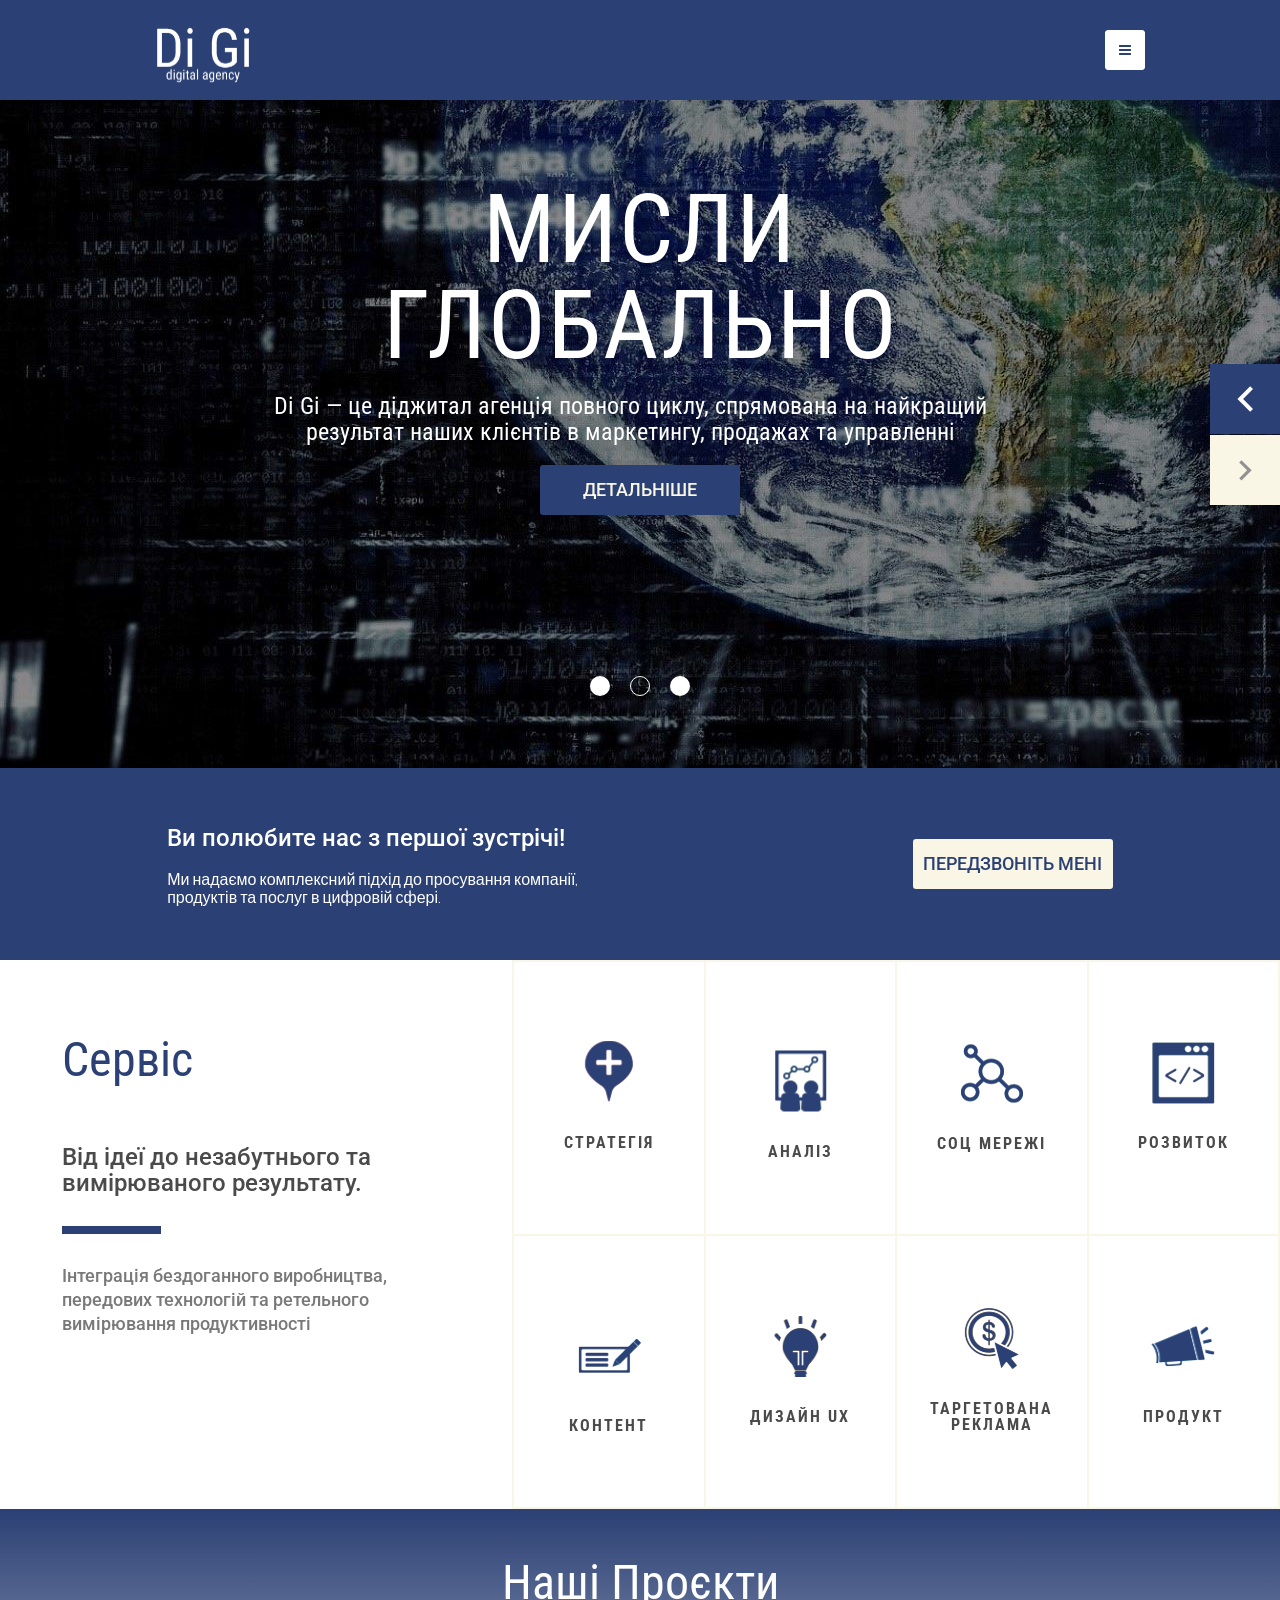
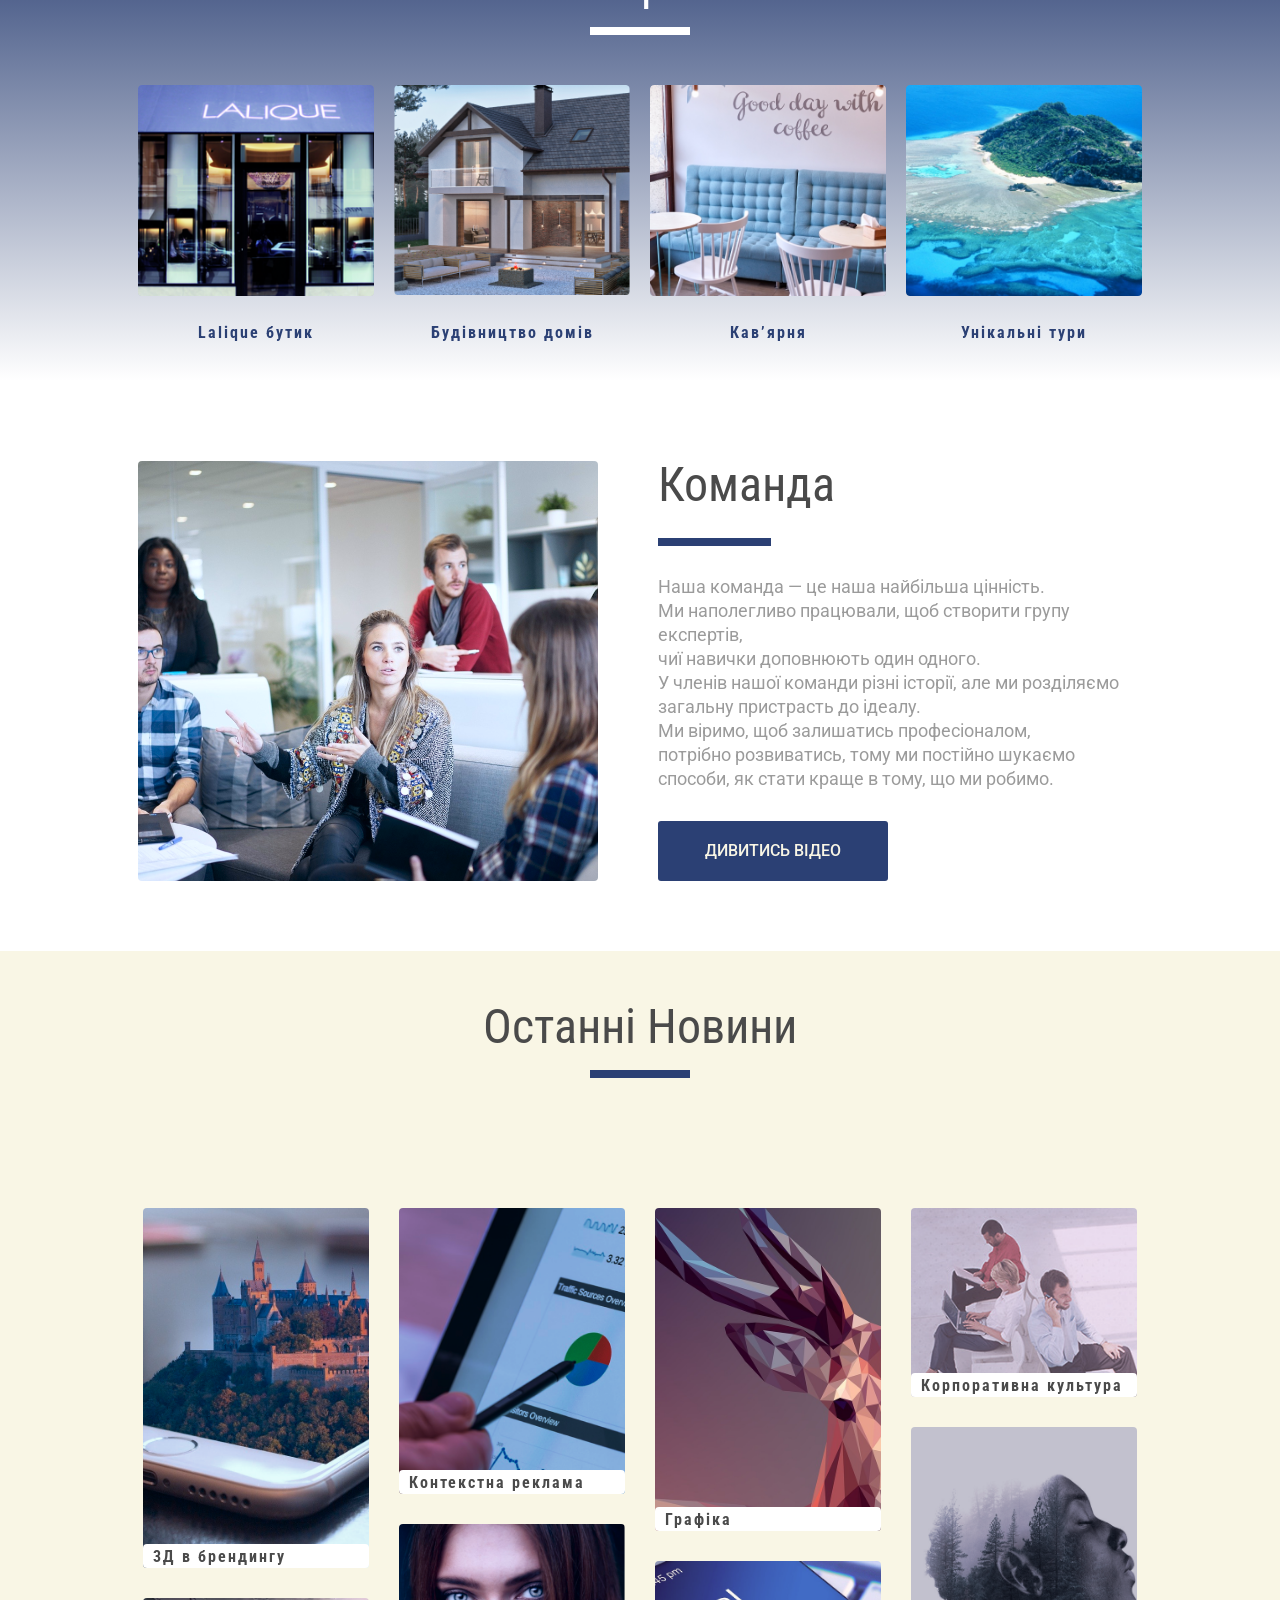
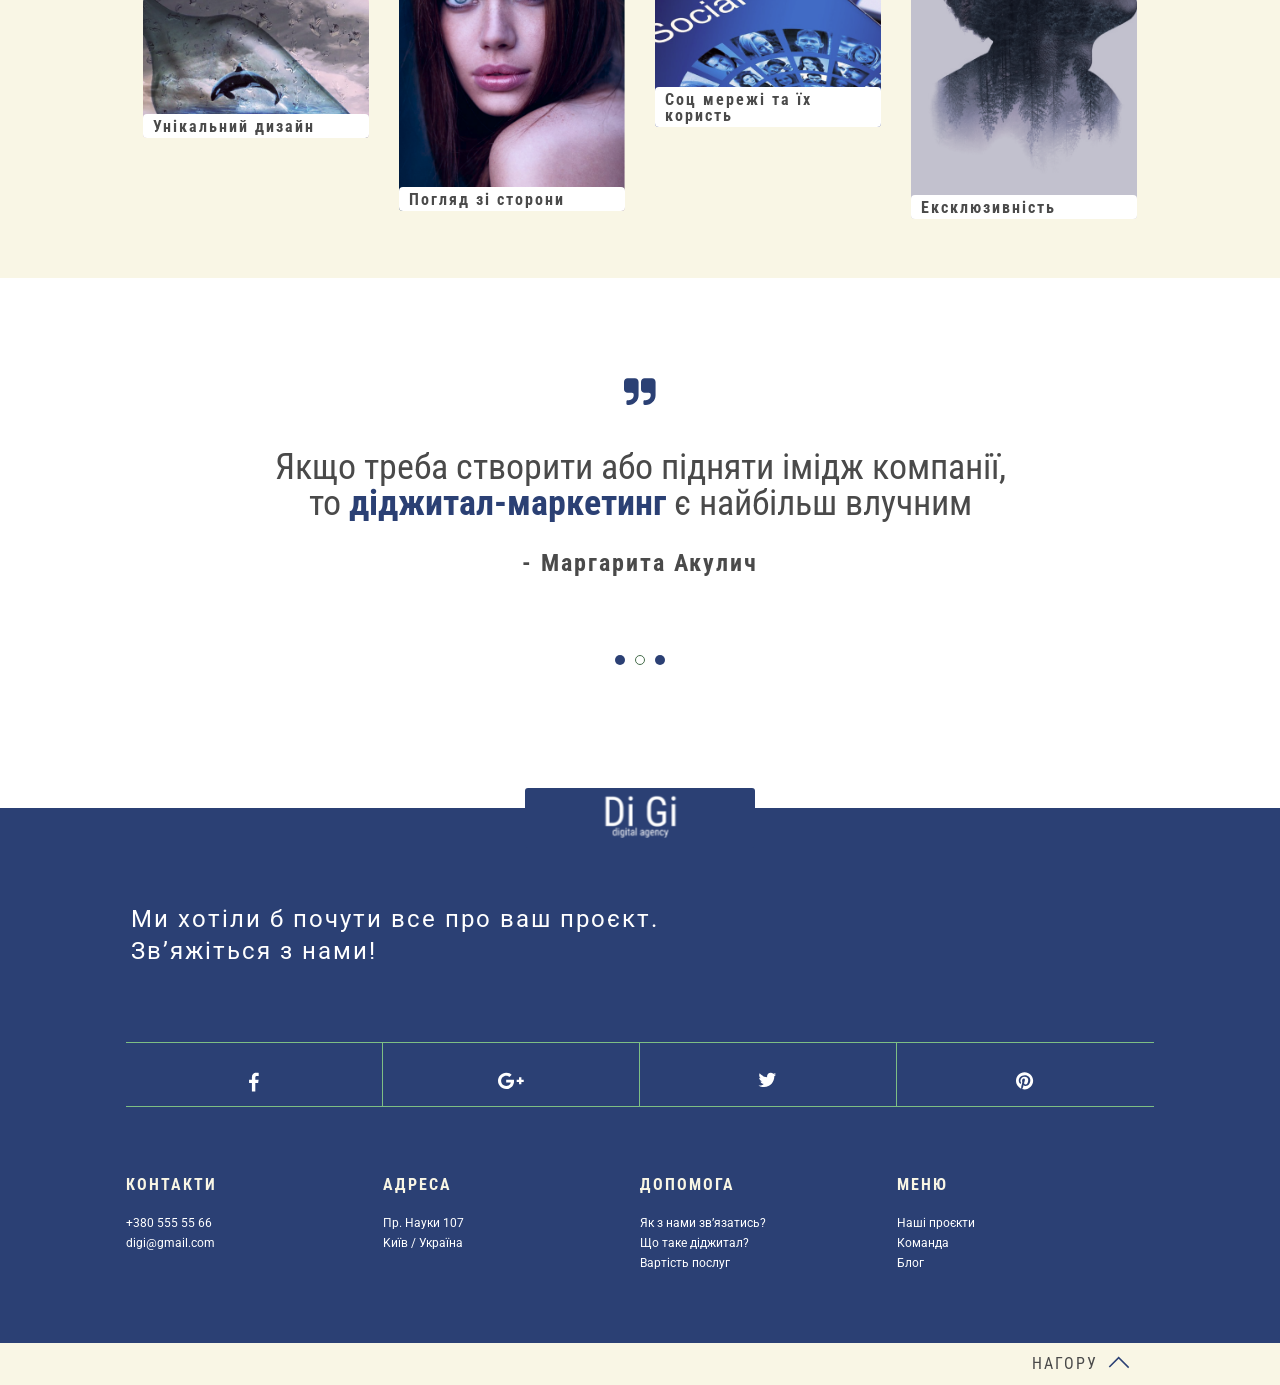
==== commit 0de3c062: "update style" ====
--- a/index.html
+++ b/index.html
@@ -5,17 +5,21 @@
   <meta charset="UTF-8">
   <meta name="viewport" content="width=device-width, initial-scale=1.0">
   <meta http-equiv="X-UA-Compatible" content="ie=edge">
-  <meta property="og:type" content="website"/>
+
+  <!-- Open Graph meta tags -->
+  <meta property="og:type" content="website" />
   <meta property="og:url" content="https://lenchh.github.io/di-gi/">
   <meta property="og:title" content="Di Gi - Digital Agency">
   <meta property="og:description" content="Di Gі — це діджитал агенція повного циклу, спрямована на найкращий
                   результат наших клієнтів в маркетингу, продажах та управленні">
-  <meta property="og:image" content="https://lenchh.github.io/di-gi/images/image_opengraph.png"/>
+  <meta property="og:image" content="https://lenchh.github.io/di-gi/images/image_opengraph.png" />
   <meta name="twitter:card" content="summary_large_image">
   <meta name="twitter:title" content="Di Gi - Digital Agency">
-  <meta name="twitter:description" content="Di Gі — це діджитал агенція повного циклу, спрямована на найкращий результат наших клієнтів в маркетингу, продажах та управленні">
+  <meta name="twitter:description"
+    content="Di Gі — це діджитал агенція повного циклу, спрямована на найкращий результат наших клієнтів в маркетингу, продажах та управленні">
   <meta name="twitter:image" content="https://lenchh.github.io/di-gi/images/image_opengraph.png">
- <title>Di-Gi</title>
+
+  <title>Di-Gi</title>
   <link href="images/favicon.ico" rel="icon" type="image/x-icon">
 
   <link rel="stylesheet" href="owlcarousel/owl.carousel.min.css">
@@ -30,190 +34,192 @@
   <link rel="stylesheet" href="css/video_block.css">
   <link rel="stylesheet" href="css/latest_news.css">
   <link rel="stylesheet" href="css/testimonial.css">
-  <link rel="stylesheet" href="css/footer.css"> 
+  <link rel="stylesheet" href="css/footer.css">
   <link rel="preconnect" href="https://fonts.googleapis.com">
   <link rel="preconnect" href="https://fonts.gstatic.com" crossorigin>
   <link href="https://fonts.googleapis.com/css2?family=Roboto+Condensed:ital,wght@0,100..900;1,100..900&display=swap"
     rel="stylesheet">
-    <link href="https://fonts.googleapis.com/css2?family=Roboto:ital,wght@0,100..900;1,100..900&display=swap" rel="stylesheet">
-    <link href="https://fonts.googleapis.com/css2?family=Dosis:wght@200..800&family=Roboto:ital,wght@0,100..900;1,100..900&display=swap" rel="stylesheet">
+  <link href="https://fonts.googleapis.com/css2?family=Roboto:ital,wght@0,100..900;1,100..900&display=swap"
+    rel="stylesheet">
+  <link
+    href="https://fonts.googleapis.com/css2?family=Dosis:wght@200..800&family=Roboto:ital,wght@0,100..900;1,100..900&display=swap"
+    rel="stylesheet">
 </head>
 
 <body>
-  <div class="header" id="id_header">
-    <img src="images/Group 2 1.svg" alt="Di Gi" class="di-gi">
-    <img src="images/menu-button.png" alt="Menu-button" class="menu-button">
-  </div>
-
-  <div class="intro">
-    <img src="images/bg-img.jpg" alt="Background image" class="background-image">
+  <header class="header" id="id_header">
+    <img src="images/header/logo.svg" alt="Di Gi" class="di-gi">
+    <img src="images/header/menu-button.png" alt="Menu-button" class="menu-button">
+  </header>
+
+  <section class="intro">
     <div class="title-container">
       <div class="owl-carousel" id="slider">
-      <h1 class="title roboto-condensed">мисли<br> ГЛОБАЛЬНО</h1>
-      <h1 class="title roboto-condensed">мисли<br> ГЛОБАЛЬНО</h1>
-      <h1 class="title roboto-condensed">мисли<br> ГЛОБАЛЬНО</h1>
+        <h1 class="title roboto-condensed">мисли<br> ГЛОБАЛЬНО</h1>
+        <h1 class="title roboto-condensed">мисли<br> ГЛОБАЛЬНО</h1>
+        <h1 class="title roboto-condensed">мисли<br> ГЛОБАЛЬНО</h1>
       </div>
       <div class="owl-carousel" id="slider2">
-      <h3 class="intro-text roboto-condensed">Di Gі — це діджитал агенція повного циклу, спрямована на найкращий <br> 
-      результат наших клієнтів в маркетингу, продажах та управленні</h3>
-       <h3 class="intro-text roboto-condensed">Di Gі — це діджитал агенція повного циклу, спрямована на найкращий <br> 
-      результат наших клієнтів в маркетингу, продажах та управленні</h3>
-       <h3 class="intro-text roboto-condensed">Di Gі — це діджитал агенція повного циклу, спрямована на найкращий <br> 
-      результат наших клієнтів в маркетингу, продажах та управленні</h3>
+        <h3 class="intro-text roboto-condensed">Di Gі — це діджитал агенція повного циклу, спрямована на найкращий <br>
+          результат наших клієнтів в маркетингу, продажах та управленні</h3>
+        <h3 class="intro-text roboto-condensed">Di Gі — це діджитал агенція повного циклу, спрямована на найкращий <br>
+          результат наших клієнтів в маркетингу, продажах та управленні</h3>
+        <h3 class="intro-text roboto-condensed">Di Gі — це діджитал агенція повного циклу, спрямована на найкращий <br>
+          результат наших клієнтів в маркетингу, продажах та управленні</h3>
       </div>
       <div class="intro-line"></div>
-    </div>
-    <a href="#service_id"><button class="button-read-more roboto">детальніше</button></a>
+      <a href="#service_id" class="button-read-more roboto">детальніше</a>
+    </div>
     <div class="pagination-intro">
       <div class="oval"></div>
       <div class="oval"></div>
       <div class="oval"></div>
     </div>
-     <div class="previous-arrow"><img src="images/forward.svg" alt="previous"></div>
-     <div class="next-arrow"><img src="images/back.svg" alt="next"></div>
-  </div>
-
-  <div class="promo" id="promo_id">
+    <div class="previous-arrow"><img src="images/intro/forwardArrow.svg" alt="previous"></div>
+    <div class="next-arrow"><img src="images/intro/backArrow.svg" alt="next"></div>
+  </section>
+
+  <section class="promo" id="promo_id">
     <div class="promo-text">
       <h2 class="title-promo roboto">Ви полюбите нас з першої зустрічі!</h2>
-      <p class="description-promo dosis">Ми надаємо комплексний підхід до просування компанії,<br> 
-                             продуктів та послуг в цифровій сфері.</p>
-    </div>
-    <a href="tel:+3805555"><button class="button-call-me roboto">передзвоніть мені</button></a>
-  </div>
-
-  <div class="services" id="service_id">
-    <h2 class="title-service roboto-condensed">Сервіс</h2>
+      <p class="description-promo dosis">Ми надаємо комплексний підхід до просування компанії,<br>
+        продуктів та послуг в цифровій сфері.</p>
+    </div>
+    <a href="tel:+3805555" class="button-call-me roboto">передзвоніть мені</a>
+  </section>
+
+  <section class="services" id="service_id">
     <div class="content-service roboto">
+      <h2 class="title-service roboto-condensed">Сервіс</h2>
       <p class="content-title">Від ідеї до незабутнього та вимірюваного результату.</p>
-       <div class="content-line "></div>
-       <p class="content-description">Інтеграція бездоганного виробництва, передових технологій 
-                                      та ретельного вимірювання продуктивності</p>
-    </div>
-       <div class="grid-services">
-        <div class="grid-items"> 
-          <div class="content-items">
-            <img src="images/Object.png" alt="strategy" class="services-img">
-            <h2 class="content-items-title roboto-condensed">СТРАТЕГІЯ</h2>
-             <p class="content-items-description roboto">Розробимо дієву стратегію вашого успіху</p>
-            <a href="#service_id" class="content-items-fullView roboto-condensed">ДЕТАЛЬНІШЕ →</a>
-          </div>
-        </div>
-         <div class="grid-items">
-           <div class="content-items">
-            <img src="images/Object (1).png" alt="analysis" class="services-img">
-            <h2 class="content-items-title roboto-condensed">АНАЛІЗ</h2>
-            <p class="content-items-description roboto">Проведемо аналіз прибутковості</p>
-            <a href="#service_id" class="content-items-fullView roboto-condensed">ДЕТАЛЬНІШЕ →</a>
-          </div>
-        </div>
-        <div class="grid-items">
-           <div class="content-items">
-            <img src="images/Object (2).png" alt="social networks" class="services-img">
-            <h2 class="content-items-title roboto-condensed">СОЦ МЕРЕЖІ</h2>
-            <p class="content-items-description roboto">Збільшимо охоплення в соцмережах</p>
-            <a href="#service_id" class="content-items-fullView roboto-condensed">ДЕТАЛЬНІШЕ →</a>
-          </div>
-        </div>
-        <div class="grid-items">
-           <div class="content-items">
-            <img src="images/Object (3).png" alt="development" class="services-img">
-            <h2 class="content-items-title roboto-condensed">РОЗВИТОК</h2>
-            <p class="content-items-description roboto">Забезпечимо стабільний розвиток компанії</p>
-            <a href="#service_id" class="content-items-fullView roboto-condensed">ДЕТАЛЬНІШЕ →</a>
-          </div>
-        </div>
-        <div class="grid-items">
-          <div class="content-items">
-            <img src="images/Object (4).png" alt="content" class="services-img">
-            <h2 class="content-items-title roboto-condensed">КОНТЕНТ</h2>
-            <p class="content-items-description roboto">Наповнимо ваш сайт якісним контентом</p>
-            <a href="#service_id" class="content-items-fullView roboto-condensed">ДЕТАЛЬНІШЕ →</a>
-          </div>
-        </div>
-        <div class="grid-items">
-           <div class="content-items">
-            <img src="images/Object (5).png" alt="design ux" class="services-img">
-            <h2 class="content-items-title roboto-condensed">ДИЗАЙН UX</h2>
-            <p class="content-items-description roboto">Створимо унікальний та зручний дизайн</p>
-            <a href="#service_id" class="content-items-fullView roboto-condensed">ДЕТАЛЬНІШЕ →</a>
-          </div>
-        </div>
-        <div class="grid-items">
-          <div class="content-items">
-            <img src="images/Object (6).png" alt="targeted advertising" class="services-img">
-            <h2 class="content-items-title roboto-condensed">ТАРГЕТОВАНА<br>РЕКЛАМА</h2>
-            <p class="content-items-description roboto">Підберемо найкращу цільову аудиторію</p>
-            <a href="#service_id" class="content-items-fullView roboto-condensed">ДЕТАЛЬНІШЕ →</a>
-          </div>
-        </div>
-        <div class="grid-items">
-          <div class="content-items">
-            <img src="images/Object (7).png" alt="product" class="services-img">
-            <h2 class="content-items-title roboto-condensed">ПРОДУКТ</h2>
-            <p class="content-items-description roboto">Виведемо ваш продукт на нові ринки</p>
-            <a href="#service_id" class="content-items-fullView roboto-condensed">ДЕТАЛЬНІШЕ →</a>
-          </div>
-        </div>
-       </div>
-  </div>
-
-  <div class="recent-work roboto-condensed" id="projects_id">
+      <div class="content-line "></div>
+      <p class="content-description">Інтеграція бездоганного виробництва, передових технологій
+        та ретельного вимірювання продуктивності</p>
+    </div>
+    <div class="grid-services">
+      <div class="grid-items">
+        <div class="content-items">
+          <img src="images/services/strategy.png" alt="strategy" class="services-img">
+          <h2 class="content-items-title roboto-condensed">СТРАТЕГІЯ</h2>
+          <p class="content-items-description roboto">Розробимо дієву стратегію вашого успіху</p>
+          <a href="#service_id" class="content-items-fullView roboto-condensed">ДЕТАЛЬНІШЕ →</a>
+        </div>
+      </div>
+      <div class="grid-items">
+        <div class="content-items">
+          <img src="images/services/analysis.png" alt="analysis" class="services-img">
+          <h2 class="content-items-title roboto-condensed">АНАЛІЗ</h2>
+          <p class="content-items-description roboto">Проведемо аналіз прибутковості</p>
+          <a href="#service_id" class="content-items-fullView roboto-condensed">ДЕТАЛЬНІШЕ →</a>
+        </div>
+      </div>
+      <div class="grid-items">
+        <div class="content-items">
+          <img src="images/services/socialNetworks.png" alt="social networks" class="services-img">
+          <h2 class="content-items-title roboto-condensed">СОЦ МЕРЕЖІ</h2>
+          <p class="content-items-description roboto">Збільшимо охоплення в соцмережах</p>
+          <a href="#service_id" class="content-items-fullView roboto-condensed">ДЕТАЛЬНІШЕ →</a>
+        </div>
+      </div>
+      <div class="grid-items">
+        <div class="content-items">
+          <img src="images/services/development.png" alt="development" class="services-img">
+          <h2 class="content-items-title roboto-condensed">РОЗВИТОК</h2>
+          <p class="content-items-description roboto">Забезпечимо стабільний розвиток компанії</p>
+          <a href="#service_id" class="content-items-fullView roboto-condensed">ДЕТАЛЬНІШЕ →</a>
+        </div>
+      </div>
+      <div class="grid-items">
+        <div class="content-items">
+          <img src="images/services/content.png" alt="content" class="services-img">
+          <h2 class="content-items-title roboto-condensed">КОНТЕНТ</h2>
+          <p class="content-items-description roboto">Наповнимо ваш сайт якісним контентом</p>
+          <a href="#service_id" class="content-items-fullView roboto-condensed">ДЕТАЛЬНІШЕ →</a>
+        </div>
+      </div>
+      <div class="grid-items">
+        <div class="content-items">
+          <img src="images/services/designUx.png" alt="design ux" class="services-img">
+          <h2 class="content-items-title roboto-condensed">ДИЗАЙН UX</h2>
+          <p class="content-items-description roboto">Створимо унікальний та зручний дизайн</p>
+          <a href="#service_id" class="content-items-fullView roboto-condensed">ДЕТАЛЬНІШЕ →</a>
+        </div>
+      </div>
+      <div class="grid-items">
+        <div class="content-items">
+          <img src="images/services/target.png" alt="targeted advertising" class="services-img">
+          <h2 class="content-items-title roboto-condensed">ТАРГЕТОВАНА<br>РЕКЛАМА</h2>
+          <p class="content-items-description roboto">Підберемо найкращу цільову аудиторію</p>
+          <a href="#service_id" class="content-items-fullView roboto-condensed">ДЕТАЛЬНІШЕ →</a>
+        </div>
+      </div>
+      <div class="grid-items">
+        <div class="content-items">
+          <img src="images/services/product.png" alt="product" class="services-img">
+          <h2 class="content-items-title roboto-condensed">ПРОДУКТ</h2>
+          <p class="content-items-description roboto">Виведемо ваш продукт на нові ринки</p>
+          <a href="#service_id" class="content-items-fullView roboto-condensed">ДЕТАЛЬНІШЕ →</a>
+        </div>
+      </div>
+    </div>
+  </section>
+
+  <section class="recent-work roboto-condensed" id="projects_id">
     <div class="recent-work-title">
       <h2 class="title-text">Наші Проєкти</h2>
       <div class="title-line"></div>
     </div>
     <div class="recent-work-content">
       <div class="content-item">
-        <div class="content-item-img"> 
-          <img src="images/Portfolio-1.png" alt="Lalique бутик" class="item-img">
+        <div class="content-item-img">
+          <img src="images/recent-work/latique.png" alt="Lalique бутик" class="item-img">
           <div class="background-inf-img"></div>
           <div class="img-icons">
-            <a href="#service_id"><img src="images/info button.svg" alt="info"></a> 
-            <a href="#news_id"><img src="images/search.svg" alt="search"></a>
+            <a href="#service_id"><img src="images/recent-work/info button.svg" alt="info"></a>
+            <a href="#news_id"><img src="images/recent-work/search.svg" alt="search"></a>
           </div>
         </div>
         <p class="content-item-text">Lalique бутик</p>
       </div>
-       <div class="content-item">
+      <div class="content-item">
         <div class="content-item-img">
-           <img src="images/Portfolio-2.png" alt="Будівництво домів" class="item-img">
-           <div class="background-inf-img"></div>
-           <div class="img-icons">
-            <a href="#service_id"><img src="images/info button.svg" alt="info"></a> 
-            <a href="#news_id"><img src="images/search.svg" alt="search"></a>
-          </div>
-        </div>
-        <p class="content-item-text">Будівництво домів</p>
-      </div>
-       <div class="content-item">
-        <div class="content-item-img">
-          <img src="images/mask.png" alt="Кавʼярня" class="item-img">
+          <img src="images/recent-work/houseBuilding.png" alt="Будівництво домів" class="item-img">
           <div class="background-inf-img"></div>
           <div class="img-icons">
-             <a href="#service_id"><img src="images/info button.svg" alt="info"></a> 
-            <a href="#news_id"><img src="images/search.svg" alt="search"></a>
+            <a href="#service_id"><img src="images/recent-work/info button.svg" alt="info"></a>
+            <a href="#news_id"><img src="images/recent-work/search.svg" alt="search"></a>
           </div>
         </div>
-        <p class="content-item-text">Кавʼярня</p>
-      </div>
-       <div class="content-item">
+        <p class="content-item-text">Будівництво домів</p>
+      </div>
+      <div class="content-item">
         <div class="content-item-img">
-          <img src="images/Portfolio-4.png" alt="Унікальні тури" class="item-img">
+          <img src="images/recent-work/cafe.png" alt="Кавʼярня" class="item-img">
           <div class="background-inf-img"></div>
           <div class="img-icons">
-           <a href="#service_id"><img src="images/info button.svg" alt="info"></a> 
-            <a href="#news_id"><img src="images/search.svg" alt="search"></a>
+            <a href="#service_id"><img src="images/recent-work/info button.svg" alt="info"></a>
+            <a href="#news_id"><img src="images/recent-work/search.svg" alt="search"></a>
           </div>
         </div>
+        <p class="content-item-text">Кавʼярня</p>
+      </div>
+      <div class="content-item">
+        <div class="content-item-img">
+          <img src="images/recent-work/uniqueTours.png" alt="Унікальні тури" class="item-img">
+          <div class="background-inf-img"></div>
+          <div class="img-icons">
+            <a href="#service_id"><img src="images/recent-work/info button.svg" alt="info"></a>
+            <a href="#news_id"><img src="images/recent-work/search.svg" alt="search"></a>
+          </div>
+        </div>
         <p class="content-item-text">Унікальні тури</p>
       </div>
     </div>
-  </div>
-
-  <div class="video-block" id="video_block">
+  </section>
+
+  <section class="video-block" id="video_block">
     <div class="video-block-content">
-      <img src="images/video.png" alt="video" class="content-img">
+      <img src="images/video-block/video.png" alt="video" class="content-img">
       <div class="content-text">
         <h2 class="text-title roboto-condensed">Команда</h2>
         <div class="text-title-line"></div>
@@ -227,70 +233,73 @@
           потрібно розвиватись, тому ми постійно шукаємо<br>
           способи, як стати краще в тому, що ми робимо.
         </p>
-        <a href="#id_header"><button class="button-watch-video roboto">ДИВИТИСЬ ВІДЕО</button></a>
-      </div>
-    </div>
-  </div>
-
-  <div class="latest-news" id="news_id">
+        <a href="#id_header" class="button-watch-video roboto">ДИВИТИСЬ ВІДЕО</a>
+      </div>
+    </div>
+  </section>
+
+  <section class="latest-news" id="news_id">
     <div class="latest-news-title roboto-condensed">
       <h2 class="news-title-text">Останні Новини</h2>
       <div class="news-title-line"></div>
     </div>
     <div class="latest-news-content roboto-condensed">
       <div class="news-content-item">
-          <img src="images/news-1.png" alt="news-1" class="content-image">
-          <p class="news-content-title">3Д в брендингу</p>
-          <a href="#news_id"><img src="images/icons.svg" alt="icon info" class="news-content-icons"></a>
-      </div>
-       <div class="news-content-item" >
-        <img src="images/news-2.png" alt="news-2" class="content-image" >
+        <img src="images/news/3d.png" alt="3d" class="content-image">
+        <p class="news-content-title">3Д в брендингу</p>
+        <a href="#news_id"><img src="images/news/infoButton.svg" alt="icon info" class="news-content-icons"></a>
+      </div>
+      <div class="news-content-item">
+        <img src="images/news/advertising.png" alt="advertising" class="content-image">
         <p class="news-content-title">Контекстна реклама</p>
-        <a href="#news_id"><img src="images/icons.svg" alt="icon info" class="news-content-icons"></a>
-      </div>
-       <div class="news-content-item" >
-        <img src="images/news-3.png" alt="news-3" class="content-image" >
+        <a href="#news_id"><img src="images/news/infoButton.svg" alt="icon info" class="news-content-icons"></a>
+      </div>
+      <div class="news-content-item">
+        <img src="images/news/graphics.png" alt="graphics" class="content-image">
         <p class="news-content-title">Графіка</p>
-        <a href="#news_id"><img src="images/icons.svg" alt="icon info" class="news-content-icons"></a>
-      </div>
-       <div class="news-content-item" >
-        <img src="images/news-4.png" alt="news-4" class="content-image" >
+        <a href="#news_id"><img src="images/news/infoButton.svg" alt="icon info" class="news-content-icons"></a>
+      </div>
+      <div class="news-content-item">
+        <img src="images/news/culture.png" alt="culture" class="content-image">
         <p class="news-content-title">Корпоративна культура</p>
-        <a href="#news_id"><img src="images/icons.svg" alt="icon info" class="news-content-icons icons-for-short-img"></a>
-      </div>
-       <div class="news-content-item" >
-        <img src="images/news-5.png" alt="news-5" class="content-image" >
+        <a href="#news_id"><img src="images/news/infoButton.svg" alt="icon info"
+            class="news-content-icons icons-for-short-img"></a>
+      </div>
+      <div class="news-content-item">
+        <img src="images/news/design.png" alt="design" class="content-image">
         <p class="news-content-title">Унікальний дизайн</p>
-        <a href="#news_id"><img src="images/icons.svg" alt="icon info" class="news-content-icons icons-for-short-img"></a>
-      </div>
-       <div class="news-content-item" >
-        <img src="images/news-6.png" alt="news-6" class="content-image" >
+        <a href="#news_id"><img src="images/news/infoButton.svg" alt="icon info"
+            class="news-content-icons icons-for-short-img"></a>
+      </div>
+      <div class="news-content-item">
+        <img src="images/news/view.png" alt="view" class="content-image">
         <p class="news-content-title">Погляд зі сторони</p>
-        <a href="#news_id"><img src="images/icons.svg" alt="icon info" class="news-content-icons"></a>
-      </div>
-       <div class="news-content-item" >
-        <img src="images/news-7.png" alt="news-7" class="content-image" >
+        <a href="#news_id"><img src="images/news/infoButton.svg" alt="icon info" class="news-content-icons"></a>
+      </div>
+      <div class="news-content-item">
+        <img src="images/news/socialMedia.png" alt="socialMedia" class="content-image">
         <p class="news-content-title">Соц мережі та їх користь</p>
-        <a href="#news_id"><img src="images/icons.svg" alt="icon info" class="news-content-icons icons-for-short-img"></a>
-      </div>
-       <div class="news-content-item">
-        <img src="images/news-8.png" alt="news-8" class="content-image" >
+        <a href="#news_id"><img src="images/news/infoButton.svg" alt="icon info"
+            class="news-content-icons icons-for-short-img"></a>
+      </div>
+      <div class="news-content-item">
+        <img src="images/news/exclusive.png" alt="exclusive" class="content-image">
         <p class="news-content-title">Ексклюзивність</p>
-        <a href="#news_id"><img src="images/icons.svg" alt="icon info" class="news-content-icons"></a>
-      </div>
-    </div>
-  </div>
-
-  <div class="testimonial">
+        <a href="#news_id"><img src="images/news/infoButton.svg" alt="icon info" class="news-content-icons"></a>
+      </div>
+    </div>
+  </section>
+
+  <section class="testimonial">
     <div class="testimonial-content roboto-condensed">
-      <img src="images/quotes.svg" alt="quotes">
+      <img src="images/testimonial/quotes.svg" alt="quotes">
       <div class="owl-carousel" id="slider3">
         <p class="testimonial-content-citation">Якщо треба створити або підняти імідж компанії,<br>
-        то <span>діджитал-маркетинг</span> є найбільш влучним</p>
+          то <span>діджитал-маркетинг</span> є найбільш влучним</p>
         <p class="testimonial-content-citation">Якщо треба створити або підняти імідж компанії,<br>
-        то <span>діджитал-маркетинг</span> є найбільш влучним</p>
+          то <span>діджитал-маркетинг</span> є найбільш влучним</p>
         <p class="testimonial-content-citation">Якщо треба створити або підняти імідж компанії,<br>
-        то <span>діджитал-маркетинг</span> є найбільш влучним</p>
+          то <span>діджитал-маркетинг</span> є найбільш влучним</p>
       </div>
       <div class="owl-carousel" id="slider4">
         <p class="citation-author">- Маргарита Акулич</p>
@@ -302,60 +311,63 @@
         <div class="oval-testimonial"></div>
         <div class="oval-testimonial"></div>
       </div>
-    </div> 
-  </div>
-
-  <div class="footer">
+    </div>
+  </section>
+
+  <footer class="footer">
     <div class="watch-button">
-      <img src="images/Group 2 1.svg" alt="di gi" class="watch-button-img">
-    </div>
+      <img src="images/header/logo.svg" alt="di gi" class="watch-button-img">
+    </div>
+    <div class="footer-container">
       <p class="footer-content-text roboto">Ми хотіли б почути все про ваш проєкт.<br>Звʼяжіться з нами!</p>
-    <div class="footer-content-social">
-      <div class="social-item">
-        <a href="https://www.facebook.com/" target="_blank"><img src="images/footer-icon2.svg" alt="facebook"></a>
-      </div>
-       <div class="social-item">
-        <a href="https://www.google.com/" target="_blank"><img src="images/footer-icon1.svg" alt="google"></a>
-      </div>
-       <div class="social-item">
-        <a href="https://x.com/" target="_blank"><img src="images/footer-icon3.svg" alt="twitter"></a>
-      </div>
-       <div class="social-item last-social-item">
-        <a href="https://www.pinterest.com/" target="_blank"><img src="images/footer-icon4.svg" alt="pinterest"></a>
-      </div>
-    </div>
-    <div class="footer-content-widgets">
-      <div class="widgets-item">
-        <h2 class="widgets-item-title roboto-condensed">КОНТАКТИ</h2>
-        <a href="tel:+3805555566" class="widgets-item-text roboto">+380 555 55 66</a>
-        <a href="mailto:digi@gmail.com" class="widgets-item-text roboto">digi@gmail.com</a>
-      </div>
-      <div class="widgets-item">
-        <h2 class="widgets-item-title roboto-condensed">АДРЕСА</h2>
-        <a href="https://www.google.com/maps/place/%D0%BF%D1%80%D0%BE%D1%81%D0%BF%D0%B5%D0%BA%D1%82+%D0%9D%D0%B0%D1%83%D0%BA%D0%B8,+107,+%D0%9A%D0%B8%D1%97%D0%B2,+02000/@50.3752869,30.5408743,16.5z/data=!4m5!3m4!1s0x40d4c61bce9b3359:0xa969ee09baa1495!8m2!3d50.3749576!4d30.5421339?entry=ttu&g_ep=EgoyMDI0MTAwNS4yIKXMDSoASAFQAw%3D%3D" 
-          target="_blank"class="widgets-item-text roboto">Пр. Науки 107<br>Kиїв / Україна</a>
-      </div>
-      <div class="widgets-item">
-        <h2 class="widgets-item-title roboto-condensed">ДОПОМОГА</h2>
-        <a href="#promo_id" class="widgets-item-text roboto">Як з нами звʼязатись?</a>
-        <a href="#id_header" class="widgets-item-text roboto">Що таке діджитал?</a>
-        <a href="#" class="widgets-item-text roboto">Вартість послуг</a>
-      </div>
-      <div class="widgets-item">
-        <h2 class="widgets-item-title roboto-condensed">МЕНЮ</h2>
-        <a href="#projects_id" class="widgets-item-text roboto">Наші проєкти</a>
-        <a href="#video_block" class="widgets-item-text roboto">Команда</a>
-        <a href="#news_id" class="widgets-item-text roboto">Блог</a>
+      <div class="footer-content-social">
+        <div class="social-item">
+          <a href="https://www.facebook.com/" target="_blank"><img src="images/footer/facebook.svg" alt="facebook"></a>
+        </div>
+        <div class="social-item">
+          <a href="https://www.google.com/" target="_blank"><img src="images/footer/google.svg" alt="google"></a>
+        </div>
+        <div class="social-item">
+          <a href="https://x.com/" target="_blank"><img src="images/footer/twitter.svg" alt="twitter"></a>
+        </div>
+        <div class="social-item last-social-item">
+          <a href="https://www.pinterest.com/" target="_blank"><img src="images/footer/pinterest.svg"
+              alt="pinterest"></a>
+        </div>
+      </div>
+      <div class="footer-content-widgets">
+        <div class="widgets-item">
+          <h2 class="widgets-item-title roboto-condensed">КОНТАКТИ</h2>
+          <a href="tel:+3805555566" class="widgets-item-text roboto">+380 555 55 66</a>
+          <a href="mailto:digi@gmail.com" class="widgets-item-text roboto">digi@gmail.com</a>
+        </div>
+        <div class="widgets-item">
+          <h2 class="widgets-item-title roboto-condensed">АДРЕСА</h2>
+          <a href="https://www.google.com/maps/place/%D0%BF%D1%80%D0%BE%D1%81%D0%BF%D0%B5%D0%BA%D1%82+%D0%9D%D0%B0%D1%83%D0%BA%D0%B8,+107,+%D0%9A%D0%B8%D1%97%D0%B2,+02000/@50.3752869,30.5408743,16.5z/data=!4m5!3m4!1s0x40d4c61bce9b3359:0xa969ee09baa1495!8m2!3d50.3749576!4d30.5421339?entry=ttu&g_ep=EgoyMDI0MTAwNS4yIKXMDSoASAFQAw%3D%3D"
+            target="_blank" class="widgets-item-text roboto">Пр. Науки 107<br>Kиїв / Україна</a>
+        </div>
+        <div class="widgets-item">
+          <h2 class="widgets-item-title roboto-condensed">ДОПОМОГА</h2>
+          <a href="#promo_id" class="widgets-item-text roboto">Як з нами звʼязатись?</a>
+          <a href="#id_header" class="widgets-item-text roboto">Що таке діджитал?</a>
+          <a href="#" class="widgets-item-text roboto">Вартість послуг</a>
+        </div>
+        <div class="widgets-item">
+          <h2 class="widgets-item-title roboto-condensed">МЕНЮ</h2>
+          <a href="#projects_id" class="widgets-item-text roboto">Наші проєкти</a>
+          <a href="#video_block" class="widgets-item-text roboto">Команда</a>
+          <a href="#news_id" class="widgets-item-text roboto">Блог</a>
+        </div>
       </div>
     </div>
     <div class="button-back-to-top roboto-condensed">
       <a href="#id_header" class="button-back-to-top-text">НАГОРУ</a>
-      <a href="#id_header"><img src="images/previous message.svg" alt="back to top"></a>
-    </div>
-  </div>
+      <a href="#id_header"><img src="images/footer/upArrow.svg" alt="back to top"></a>
+    </div>
+  </footer>
   <script src="https://ajax.googleapis.com/ajax/libs/jquery/3.4.1/jquery.min.js"></script>
   <script src="owlcarousel/owl.carousel.min.js"></script>
   <script src="js/main.js"></script>
-  </body>
-  
-  </html>+</body>
+
+</html>
--- a/css/intro.css
+++ b/css/intro.css
@@ -4,23 +4,23 @@
     position: relative;
     margin: 0 auto;
     height: 668px;
-}
-
-.background-image {
-    width: 100%;
-    height: 668px;
+    background-image: url("../images/intro/bg-img.jpg");
+    background-position: center;
+    background-size: cover;
+    display: flex;
+    flex-direction: column;
+    justify-content: space-around;
+    align-items: center;
 }
 
 .title-container {
     display: flex;
-    position: absolute;
-    top: 107px;
+    flex-direction: column;
+    justify-content: center;
+    align-items: center;
+    gap: 10px;
     max-width: 886px;
-    left: 0;
-    right: 0;
     margin: 0 auto;
-    flex-direction: column;
-    align-items: center;
 }
 
 .title {
@@ -42,16 +42,14 @@
     line-height: 26px;
     color: #FFFFFF;
     margin: 0;
-    padding-top: 18px;
+    padding: 10px;
 }
 
 .intro-line {
     display: none;
     width: 61.05px;
     height: 8px;
-    margin: 0 auto;
-    position: absolute;
-    top: 135px;
+    margin: 10px auto;
     background-color: #4A4A4A;
 }
 
@@ -61,19 +59,16 @@
     border-radius: 3px;
     border: 1px #2B4074;
     background-color: #2B4074;
-    position: absolute;
-    top: 405px;
-    left: 0;
-    right: 0;
-    margin: 0 auto;
     font-size: 18px;
     line-height: 18px;
     letter-spacing: 0%;
     text-transform: uppercase;
-    text-align: center;
     color: #F9F6E5;
-    padding: 0;
-    cursor: pointer;
+    cursor: pointer;
+    text-decoration: none;
+    display: flex;
+    align-items: center;
+    justify-content: center;
 }
 
 .button-read-more:hover {
@@ -84,11 +79,6 @@
 .pagination-intro {
     width: 100px;
     height: 12px;
-    position: absolute;
-    top: 578px;
-    left: 0;
-    right: 0;
-    margin: 0 auto;
     display: flex;
     justify-content: space-between;
 }
@@ -148,28 +138,14 @@
         max-width: 587px;
         font-size: 18px;
         line-height: 20px;
-        padding-top: 55px;
     }
 
     .title-container {
-        top: 80px;
         max-width: 588px;
     }
 
     .intro {
         height: 618px;
-    }
-
-    .background-image {
-        height: 618px;
-    }
-
-    .button-read-more {
-        top: 366px;
-    }
-
-    .pagination-intro {
-        top: 528px;
     }
 
     .oval {
@@ -205,28 +181,14 @@
         max-width: 560px;
         font-size: 15px;
         line-height: 20px;
-        padding-top: 25px;
     }
 
     .title-container {
-        top: 87px;
         max-width: 589px;
     }
 
     .intro {
         height: 465px;
-    }
-
-    .background-image {
-        height: 465px;
-    }
-
-    .button-read-more {
-        top: 303px;
-    }
-
-    .pagination-intro {
-        top: 403px;
     }
 
     .previous-arrow {
@@ -244,23 +206,10 @@
     }
 
     .intro-line {
-        top: 125px;
         display: block;
     }
 
-    .button-read-more {
-        top: 250px;
-    }
-
-    .pagination-intro {
-        top: 340px;
-    }
-
-    .intro {
-        height: 386px;
-    }
-
-    .background-image {
+    .intro {
         height: 386px;
     }
 
@@ -285,25 +234,12 @@
         display: none;
     }
 
-    .intro-line {
-        display: block;
-    }
-
     .title-container {
-        top: 36px;
         max-width: 320px;
     }
 
     .intro {
         height: 193px;
-    }
-
-    .background-image {
-        height: 193px;
-    }
-
-    .intro-line {
-        top: 84px;
     }
 
     .button-read-more {
--- a/css/promo.css
+++ b/css/promo.css
@@ -3,19 +3,17 @@
     width: 100%;
     height: 192px;
     margin: 0 auto;
-    position: relative;
     background-color: #2B4074;
+    display: flex;
+    justify-content: space-around;
+    align-items: center;
 }
 
 .promo-text {
-    max-width: 796px;
     display: flex;
     flex-direction: column;
     justify-content: center;
     text-align: left;
-    position: absolute;
-    top: 57px;
-    left: 150px;
     color: #FFFFFF;
     margin: 0;
 }
@@ -32,28 +30,29 @@
     font-size: 16px;
     line-height: 18px;
     letter-spacing: 0px;
-    margin: 16px 0 0 0;
+    padding: 16px 0 0 0;
+    margin: 0;
 }
 
 .button-call-me {
     width: 200px;
     height: 50px;
     border-radius: 3px;
-    position: absolute;
     font-size: 18px;
     line-height: 18px;
     letter-spacing: 0%;
     text-transform: uppercase;
-    text-align: center;
     padding: 0;
     cursor: pointer;
     background-color: #F9F6E5;
     color: #2B4074;
     border: 1px #F9F6E5;
-    top: 71px;
-    right: 135px;
     font-weight: 500;
     margin: 0;
+    display: flex;
+    justify-content: center;
+    align-items: center;
+    text-decoration: none;
 }
 
 .button-call-me:hover {
@@ -63,12 +62,6 @@
 @media screen and (max-width:1024px) {
     .promo {
         height: 160px;
-    }
-
-    .promo-text {
-        max-width: 695px;
-        top: 40px;
-        left: 46px;
     }
 
     .promo-text .title-promo {
@@ -81,22 +74,11 @@
         font-size: 14px;
         line-height: 16px;
     }
-
-    .button-call-me {
-        top: 55px;
-        right: 43px;
-    }
 }
 
 @media screen and (max-width:768px) {
     .promo {
         height: 187px;
-    }
-
-    .promo-text {
-        max-width: 446px;
-        top: 60px;
-        left: 25px;
     }
 
     .promo-text .title-promo {
@@ -108,25 +90,20 @@
     .promo-text .description-promo {
         font-size: 14px;
         line-height: 16px;
-    }
-
-    .button-call-me {
-        top: 69px;
-        right: 20px;
+        padding-top: 25px;
     }
 }
 
 @media screen and (max-width:640px) {
     .promo {
         height: 254px;
+        flex-direction: column;
+        justify-content: center;
+        gap: 20px;
+        padding: 20px;
     }
 
     .promo-text {
-        max-width: 580px;
-        top: 40px;
-        left: 0px;
-        right: 0px;
-        margin: 0 auto;
         text-align: center;
     }
 
@@ -140,26 +117,11 @@
         font-size: 16px;
         line-height: 18px;
     }
-
-    .button-call-me {
-        top: 164px;
-        right: 0;
-        left: 0;
-        margin: 0 auto;
-    }
 }
 
 @media screen and (max-width:639px) {
     .promo {
         height: 301px;
-    }
-
-    .promo-text {
-        max-width: 280px;
-        top: 40px;
-        left: 0;
-        right: 0;
-        margin: 0 auto;
     }
 
     .promo-text .title-promo {
@@ -171,13 +133,6 @@
     .promo-text .description-promo {
         font-size: 16px;
         line-height: 18px;
-    }
-
-    .button-call-me {
-        top: 211px;
-        right: 0;
-        left: 0;
-        margin: 0 auto;
     }
 }
 
--- a/css/services.css
+++ b/css/services.css
@@ -1,34 +1,33 @@
 .services {
     max-width: 1440px;
     width: 100%;
-    height: 546px;
     margin: 0 auto;
-    position: relative;
     background-color: #ffffff;
+    display: flex;
+    justify-content: space-between;
+    align-items: center;
+    gap: 20px;
+}
+
+.content-service {
+    max-width: 393px;
+    margin: 0;
+    padding-top: 76px;
+    padding-left: 62px;
+    display: flex;
+    flex-direction: column;
+    gap: 30px;
+    align-self: flex-start;
 }
 
 .title-service {
     max-width: 131px;
-    position: absolute;
-    top: 90px;
-    left: 62px;
     font-size: 48px;
     line-height: 100%;
     letter-spacing: 0px;
     margin: 0;
     color: #2B4074;
-}
-
-.content-service {
-    max-width: 393px;
-    position: absolute;
-    top: 134px;
-    left: 62px;
-    margin: 0;
-    padding-top: 76px;
-    display: flex;
-    flex-direction: column;
-    gap: 30px;
+    padding-bottom: 30px;
 }
 
 .content-title {
@@ -37,7 +36,6 @@
     line-height: 26px;
     letter-spacing: 0px;
     margin: 0;
-
 }
 
 .content-line {
@@ -56,13 +54,10 @@
 
 .grid-services {
     display: grid;
-    max-width: 921px;
     width: 60%;
     grid-template-columns: repeat(4, 1fr);
     grid-template-rows: 273.5px 273.5px;
     border: 1px #F9F6E5 solid;
-    position: absolute;
-    right: 0;
     gap: 0;
     justify-content: center;
     align-items: center;
@@ -155,22 +150,18 @@
 
 @media screen and (max-width:1024px) {
     .services {
-        height: 912px;
+        flex-direction: column;
+    }
+
+    .content-service {
+        width: 100%;
+        max-width: none;
+        padding: 30px 62px 10px;
+        align-self: center;
     }
 
     .title-service {
-        top: 52px;
-        left: 0;
-        right: 0;
-        text-align: center;
-        margin: 0 auto;
-    }
-
-    .content-service {
-        max-width: 856px;
-        top: 132px;
-        left: 46px;
-        padding-top: 33px;
+        align-self: center;
     }
 
     .content-line {
@@ -178,133 +169,59 @@
 
     }
 
-    .content-description {
-        max-width: 608px;
-    }
-
-    .grid-services {
-        top: 362px;
-        max-width: 1023px;
+    .grid-services {
         width: 100%;
-        left: 0px;
-        right: 0px;
-        margin: 0 auto;
     }
 }
 
 @media screen and (max-width:768px) {
-    .services {
-        height: 1655px;
-    }
 
     .title-service {
-        top: 50px;
-    }
-
-    .content-service {
-        max-width: 689px;
-        left: 36px;
-    }
-
-    .grid-services {
-        max-width: 768px;
-        width: 100%;
-        left: 0px;
-        right: 0px;
-        margin: 0 auto;
+        padding-bottom: 10px;
+    }
+
+    .grid-services {
         grid-template-columns: repeat(2, 1fr);
         grid-template-rows: 323px 323px 323px 323px;
     }
 }
 
 @media screen and (max-width:640px) {
-    .services {
-        height: 1551px;
-    }
+
+    .content-service {
+        text-align: center;
+        align-items: center;
+    }
+
+    .grid-services {
+        grid-template-rows: 316px 316px 316px 316px;
+    }
+}
+
+@media screen and (max-width:639px) {
 
     .title-service {
-        top: 24px;
-    }
-
-    .content-service {
-        max-width: 559px;
-        top: 40px;
-        left: 0;
-        right: 0;
-        margin: 0 auto;
-        padding-top: 48px;
-        text-align: center;
-    }
-
-    .content-line {
-        text-align: center;
-        left: 0;
-        right: 0;
-        margin: 0 auto;
-    }
-
-    .content-description {
-        margin: 0 auto;
-        text-align: center;
-    }
-
-    .grid-services {
-        top: 285px;
-        max-width: 640px;
-        width: 100%;
-        left: 0px;
-        right: 0px;
-        margin: 0 auto;
-        grid-template-rows: 316px 316px 316px 316px;
-    }
-}
-
-@media screen and (max-width:639px) {
-    .services {
-        height: 2799px;
-    }
-
-    .title-service {
-        top: 25px;
         font-size: 24px;
         letter-spacing: 2px;
     }
 
     .content-service {
-        max-width: 281px;
-        top: 77px;
-        left: 0;
-        right: 0;
-        margin: 0 auto;
-        padding-top: 0;
+        padding: 20px;
+        gap: 20px;
     }
 
     .content-title {
         font-size: 20px;
         line-height: 24px;
-        position: absolute;
-        top: 60px;
-    }
-
-    .content-line {
-        text-align: center;
-        margin: 0 auto;
     }
 
     .content-description {
         font-size: 15px;
         line-height: 17px;
-        position: absolute;
-        top: 140px;
-    }
-
-    .grid-services {
-        top: 311px;
-        max-width: 280px;
+    }
+
+    .grid-services {
         width: 90%;
-        left: 0px;
-        right: 0px;
-        margin: 0 auto;
         grid-template-columns: repeat(1, 1fr);
         grid-template-rows: 300px 300px 300px 300px 300px 300px 300px 300px;
     }
--- a/css/recent_work.css
+++ b/css/recent_work.css
@@ -5,18 +5,18 @@
 .recent-work {
     max-width: 1440px;
     width: 100%;
-    height: 618px;
     position: relative;
     margin: 0 auto;
     background: linear-gradient(to bottom, rgba(43, 64, 116, 1), rgba(255, 255, 255, 0));
+    display: flex;
+    flex-direction: column;
+    align-items: center;
+    padding: 30px 0 30px;
+    gap: 20px;
 }
 
 .recent-work-title {
-    position: absolute;
-    top: 80px;
-    left: 0;
-    right: 0;
-    margin: 0 auto;
+    padding: 20px;
     color: #FFFFFF;
     display: flex;
     flex-direction: column;
@@ -41,15 +41,9 @@
 }
 
 .recent-work-content {
-    max-width: 1138px;
     width: 80%;
     display: flex;
     justify-content: center;
-    position: absolute;
-    top: 244px;
-    left: 0;
-    right: 0;
-    margin: 0 auto;
 }
 
 .content-item {
@@ -73,7 +67,6 @@
 }
 
 .content-item-img {
-    max-width: 268px;
     position: relative;
     width: 100%;
     display: flex;
@@ -120,12 +113,7 @@
 }
 
 @media screen and (max-width:1024px) {
-    .recent-work {
-        height: 1033px;
-    }
-
     .recent-work-content {
-        max-width: 662px;
         justify-content: center;
         flex-wrap: wrap;
     }
@@ -135,31 +123,20 @@
     }
 
     .content-item-img {
-        max-width: 317.23px;
-    }
-}
-
-@media screen and (max-width:768px) {
-    .recent-work-content {
-        max-width: 665px;
+        align-self: center;
     }
 }
 
 @media screen and (max-width:640px) {
     .recent-work {
-        height: 2288px;
+        padding: 10px 0 20px;
     }
 
     .recent-work-title {
-        top: 40px;
+        padding: 10px;
     }
 
     .recent-work-content {
-        top: 161px;
-    }
-
-    .recent-work-content {
-        max-width: 519px;
         flex-direction: column;
         align-items: center;
     }
@@ -169,24 +146,12 @@
         justify-content: center;
     }
 
-    .content-item-img {
-        max-width: 518px;
-    }
-
     .background-inf-img {
         top: 21.17px;
     }
 }
 
 @media screen and (max-width:639px) {
-    .recent-work {
-        height: 1384px;
-    }
-
-    .recent-work-title {
-        top: 20px;
-    }
-
     .title-text {
         font-size: 24px;
     }
@@ -196,14 +161,7 @@
     }
 
     .recent-work-content {
-        top: 121px;
-        max-width: 317px;
         padding: 0 5px 0 5px;
-    }
-
-    .content-item-img {
-        max-width: 281.08px;
-        width: 100%;
     }
 
     .background-inf-img {
--- a/css/video_block.css
+++ b/css/video_block.css
@@ -5,34 +5,36 @@
 .video-block {
     max-width: 1440px;
     width: 100%;
-    position: relative;
     margin: 0 auto;
     background-color: #FFFFFF;
+    display: flex;
+    justify-content: center;
 }
 
 .video-block-content {
     display: flex;
+    justify-content: space-around;
+    width: 80%;
     padding-top: 80px;
     padding-bottom: 70px;
-    left: 0;
-    right: 0;
-    margin: 0 auto;
-    width: 95%;
+    gap: 50px;
 }
 
 .content-img {
-    max-width: 470px;
-    max-height: 430px;
     width: 50%;
     border-radius: 4px;
+    margin: 0 10px 0;
+    object-fit: cover;
+    object-position: center;
 }
 
 .content-text {
     width: 60%;
     display: flex;
     flex-direction: column;
-    margin: 0 0 0 100px;
+    justify-content: space-between;
     text-align: left;
+    gap: 20px;
 }
 
 .text-title {
@@ -48,7 +50,7 @@
     width: 113.48px;
     height: 8px;
     background-color: #2B4074;
-    margin: 30px 0 0 0;
+    margin: 0;
 }
 
 .text-description {
@@ -58,7 +60,6 @@
     letter-spacing: 0;
     color: #9B9B9B;
     margin: 0;
-    padding-top: 39px;
 }
 
 .button-watch-video {
@@ -68,37 +69,23 @@
     border: 1px #2B4074;
     background-color: #2B4074;
     color: #F9F6E5;
-    margin: 48px 0 0 0;
-    padding: 21px 38px;
+    margin: 0;
+    padding: 20px 30px;
     cursor: pointer;
     font-weight: 500;
     line-height: 18px;
     letter-spacing: 0;
     text-align: center;
+    display: flex;
+    justify-content: center;
+    align-items: center;
+    text-decoration: none;
 }
 
 @media screen and (max-width:1024px) {
-    .content-img {
-        max-width: 395px;
-        max-height: 380px;
+    .video-block-content {
+        width: 95%;
     }
-
-    .content-text {
-        margin-left: 60px;
-    }
-
-    .text-title-line {
-        margin-top: 15px;
-    }
-
-    .text-description {
-        padding-top: 19px;
-    }
-
-    .button-watch-video {
-        margin: 13px 0 0 0;
-    }
-
 }
 
 @media screen and (max-width:768px) {
@@ -120,11 +107,6 @@
 
     .text-title-line {
         width: 88.64px;
-        margin-top: 20px;
-    }
-
-    .content-text {
-        margin-left: 34px;
     }
 
     .text-description {
@@ -132,7 +114,7 @@
     }
 
     .button-watch-video {
-        margin: 30px -70px;
+        margin: 10px -70px;
     }
 }
 
@@ -144,25 +126,19 @@
     }
 
     .content-img {
-        max-width: 520px;
-        max-height: 478px;
-        width: 100%;
+        max-width: none;
+        max-height: none;
+        width: 80%;
     }
 
     .content-text {
-        margin: 40px auto 0 auto;
         align-items: center;
         width: 100%;
     }
 
     .text-description {
         line-height: 18px;
-        padding-top: 40px;
         text-align: center;
-    }
-
-    .button-watch-video {
-        margin: 56px auto 0 auto;
     }
 }
 
@@ -170,12 +146,6 @@
     .video-block-content {
         padding-top: 20px;
         padding-bottom: 40px;
-    }
-
-    .content-img {
-        max-width: 281.08px;
-        max-height: 243.88px;
-        width: 100%;
     }
 
     .text-title {
--- a/css/latest_news.css
+++ b/css/latest_news.css
@@ -5,15 +5,12 @@
 .latest-news {
     max-width: 1440px;
     width: 100%;
-    position: relative;
     margin: 0 auto;
     background-color: #F9F6E5;
 }
 
 .latest-news-title {
     padding-top: 52px;
-    left: 0;
-    right: 0;
     margin: 0 auto;
     display: flex;
     flex-direction: column;
@@ -38,7 +35,6 @@
 }
 
 .latest-news-content {
-    max-width: 1153px;
     width: 80%;
     display: flex;
     flex-wrap: wrap;
--- a/css/testimonial.css
+++ b/css/testimonial.css
@@ -17,12 +17,11 @@
     justify-content: center;
     align-items: center;
     padding-top: 100px;
-    margin: 0 auto;
 }
 
 .testimonial-content-citation {
     margin: 0;
-    padding: 44px 20px 30px 20px;
+    padding: 44px 5px 30px;
     text-align: center;
     font-weight: 400;
     font-size: 36px;
@@ -44,7 +43,7 @@
     text-align: center;
     color: #4A4A4A;
     margin: 0;
-    padding: 0 10px 80px 10px;
+    padding: 0 10px 80px;
 }
 
 .testimonial-content .pagination-testimonial {
@@ -81,7 +80,6 @@
 
     .citation-author {
         font-size: 20px;
-
     }
 }
 
@@ -95,7 +93,7 @@
     }
 
     .testimonial-content-citation {
-        padding: 100px 20px 40px 20px;
+        padding: 100px 5px 40px;
     }
 
     .citation-author {
@@ -105,7 +103,7 @@
 
 @media screen and (max-width:640px) {
     .testimonial-content-citation {
-        padding: 40px 100px 40px 100px;
+        padding: 40px 100px 40px;
     }
 }
 
--- a/css/footer.css
+++ b/css/footer.css
@@ -5,9 +5,11 @@
 .footer {
     max-width: 1440px;
     width: 100%;
-    position: relative;
-    margin: 53px auto 0 auto;
+    margin: 50px auto 0;
     background-color: #2B4074;
+    display: flex;
+    flex-direction: column;
+    align-items: center;
 }
 
 .watch-button {
@@ -17,7 +19,7 @@
     background-color: #2B4074;
     margin: 0 auto;
     position: relative;
-    top: -30px;
+    top: -20px;
     text-align: center;
 }
 
@@ -28,22 +30,30 @@
     padding-bottom: 5px;
 }
 
+.footer-container {
+    display: flex;
+    flex-direction: column;
+    justify-content: space-between;
+    align-items: center;
+    gap: 70px;
+    align-self: center;
+    width: 90%;
+    padding: 30px 5px 70px;
+}
+
 .footer-content-text {
-    max-width: 751px;
-    padding: 158px 5px 0 150px;
+    padding: 5px;
     margin: 0;
     color: #FFFFFF;
     font-weight: 400;
     font-size: 24px;
     line-height: 32px;
     letter-spacing: 2px;
-
+    width: 90%;
 }
 
 .footer-content-social {
-    max-width: 1141px;
-    width: 80%;
-    margin: 80px auto 0 auto;
+    width: 90%;
     display: flex;
     align-items: center;
     justify-content: center;
@@ -56,7 +66,7 @@
     height: 63px;
     text-align: center;
     border-right: 1px #7EBF84 solid;
-    padding: 29px 0 20px 0;
+    padding: 29px 0 20px;
 }
 
 .last-social-item {
@@ -64,17 +74,15 @@
 }
 
 .footer-content-widgets {
-    max-width: 1096px;
-    width: 90%;
-    margin: 60px auto 0 auto;
-    padding-bottom: 5px;
-    display: flex;
+    width: 90%;
+    display: flex;
+    justify-content: flex-start;
 }
 
 .widgets-item {
     width: 25%;
     margin: 0;
-    padding-right: 50px;
+    padding-right: 30px;
     display: flex;
     flex-direction: column;
 
@@ -98,23 +106,19 @@
     color: #FFFFFF;
 }
 
-.widgets-item-text,
-.widgets-item-text:visited,
-.button-back-to-top-text,
-.button-back-to-top-text:visited {
+.footer a {
     text-decoration: none;
 }
 
 .button-back-to-top {
     width: 100%;
     height: 42px;
-    margin: 80px auto 0 auto;
     background-color: #F9F6E5;
     text-align: right;
     display: flex;
     justify-content: right;
     align-items: center;
-    padding-right: 156px;
+    padding-right: 150px;
 }
 
 .button-back-to-top-text {
@@ -127,27 +131,14 @@
 }
 
 @media screen and (max-width:1024px) {
-    .footer {
-        margin-top: 51px;
-    }
-
     .footer-content-text {
         max-width: 800px;
-        padding: 156px 10px 0 43px;
         font-size: 36px;
-    }
-
-    .footer-content-social {
-        max-width: 939px;
-        width: 90%;
+        padding-left: 0;
     }
 
     .social-item {
         padding-top: 23px;
-    }
-
-    .footer-content-widgets {
-        margin-top: 57px;
     }
 
     .widgets-item-title {
@@ -160,31 +151,24 @@
     }
 
     .button-back-to-top {
-        margin-top: 95px;
         padding-right: 10px;
     }
 }
 
 @media screen and (max-width:768px) {
     .footer {
-        margin-top: 46px;
-    }
-
-    .footer-content-text {
-        max-width: 690px;
-        padding: 114px 5px 0 5px;
-        margin: 0 auto;
+        margin-top: 45px;
+    }
+
+    .footer-container {
+        gap: 40px;
+    }
+
+    .footer-content-text {
         font-size: 32px;
     }
 
-    .footer-content-social {
-        max-width: 690px;
-        margin-top: 40px;
-    }
-
     .footer-content-widgets {
-        max-width: 640px;
-        margin-top: 69px;
         flex-wrap: wrap;
     }
 
@@ -193,33 +177,15 @@
         flex: 50%;
         padding-top: 35px;
     }
-
-    .button-back-to-top {
-        margin-top: 33px;
-    }
 }
 
 @media screen and (max-width:640px) {
-    .footer {
-        margin-top: 51px;
-    }
-
-    .footer-content-text {
-        max-width: 547px;
-        padding: 84px 5px 0 5px;
+
+    .footer-content-text {
         font-size: 24px;
         line-height: 26px;
     }
 
-    .footer-content-social {
-        max-width: 560px;
-    }
-
-    .footer-content-widgets {
-        max-width: 520px;
-        margin-top: 40px;
-    }
-
     .widgets-item {
         padding-right: 0;
     }
@@ -231,20 +197,10 @@
     .footer-content-widgets> :nth-child(4) {
         padding-left: 60px;
     }
-
-    .button-back-to-top {
-        margin-top: 125px;
-    }
 }
 
 @media screen and (max-width:639px) {
-    .footer {
-        margin-top: 85px;
-    }
-
-    .footer-content-text {
-        max-width: 274px;
-        padding: 85px 5px 0 5px;
+    .footer-content-text {
         font-size: 20px;
         line-height: 22px;
         text-align: center;
@@ -253,7 +209,6 @@
     .footer-content-social {
         max-width: 25px;
         width: 30%;
-        margin-top: 43px;
         flex-direction: column;
         border-top: none;
         border-bottom: none;
@@ -289,12 +244,11 @@
 
     .button-back-to-top {
         height: 142px;
-        margin-top: 39px;
         text-align: center;
         flex-direction: column;
     }
 
     .button-back-to-top-text {
-        padding: 56px 0 20px 0;
+        padding: 50px 0 20px 0;
     }
 }
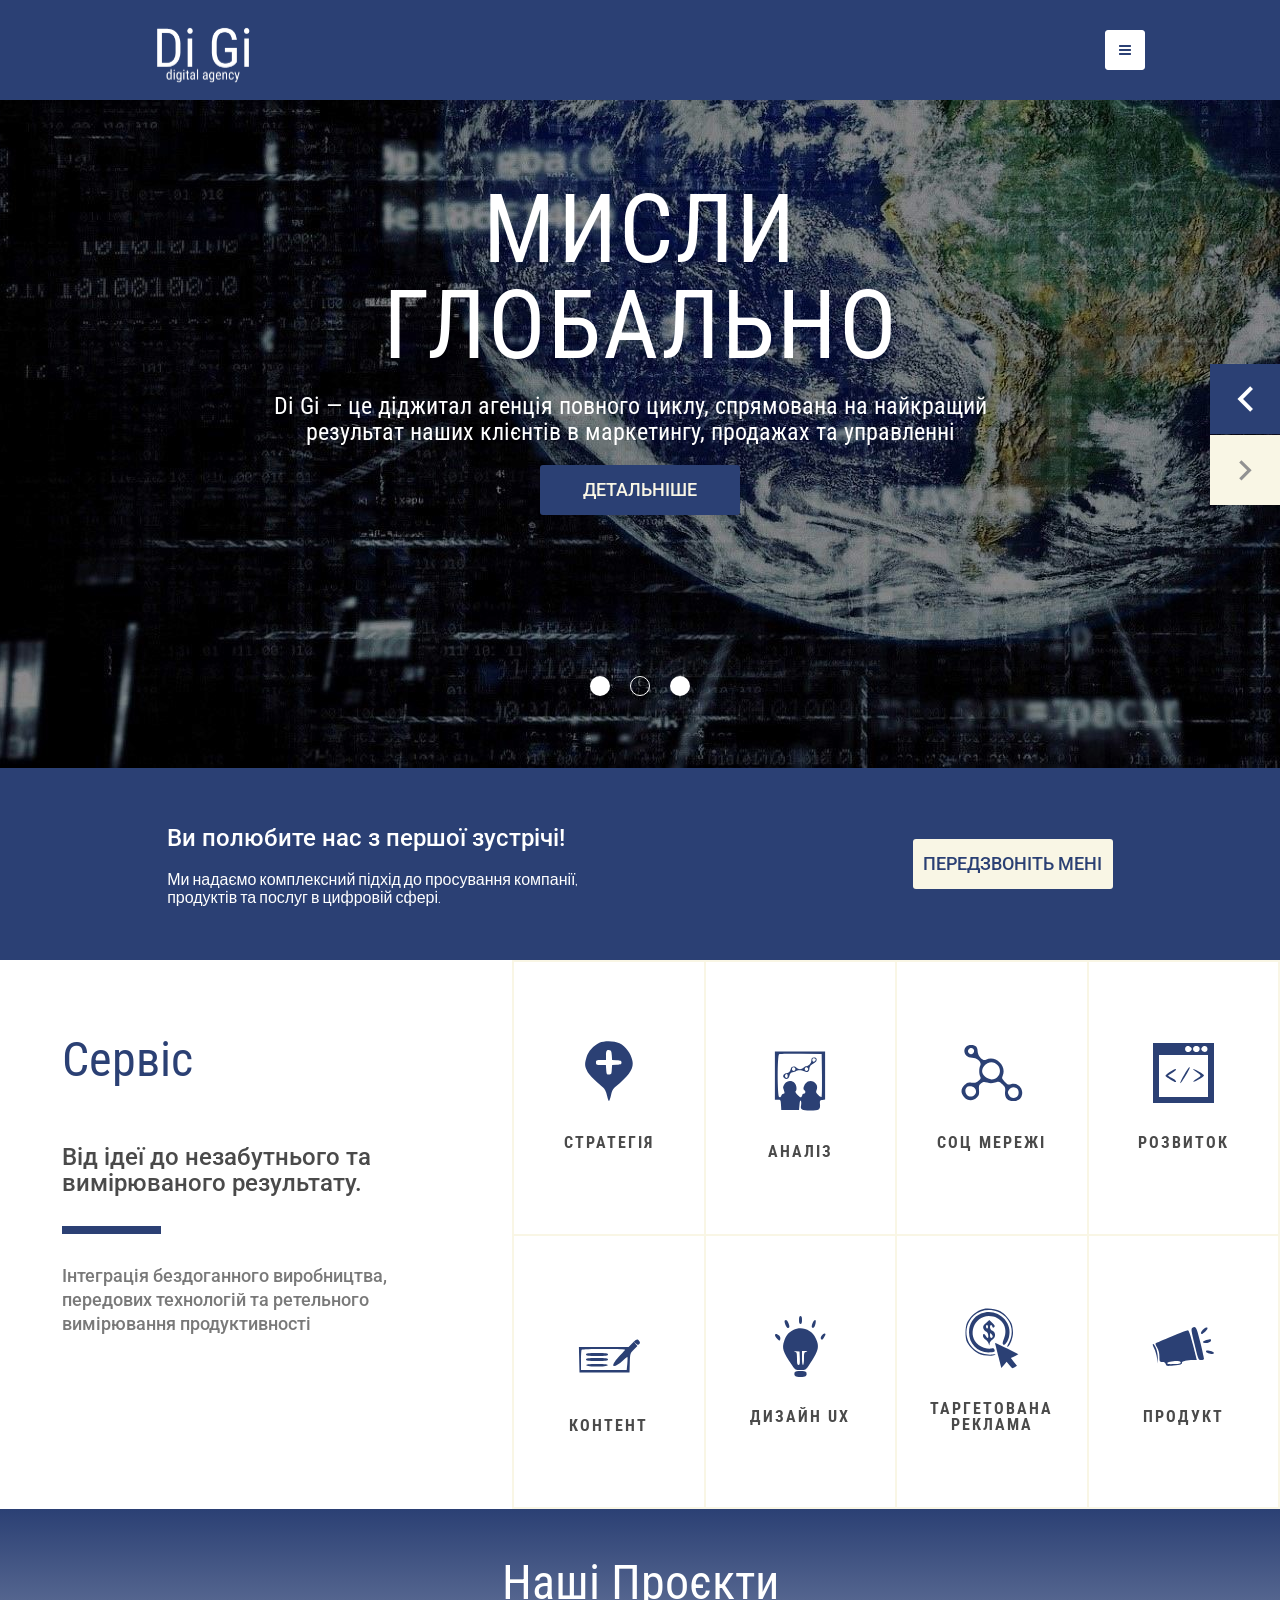
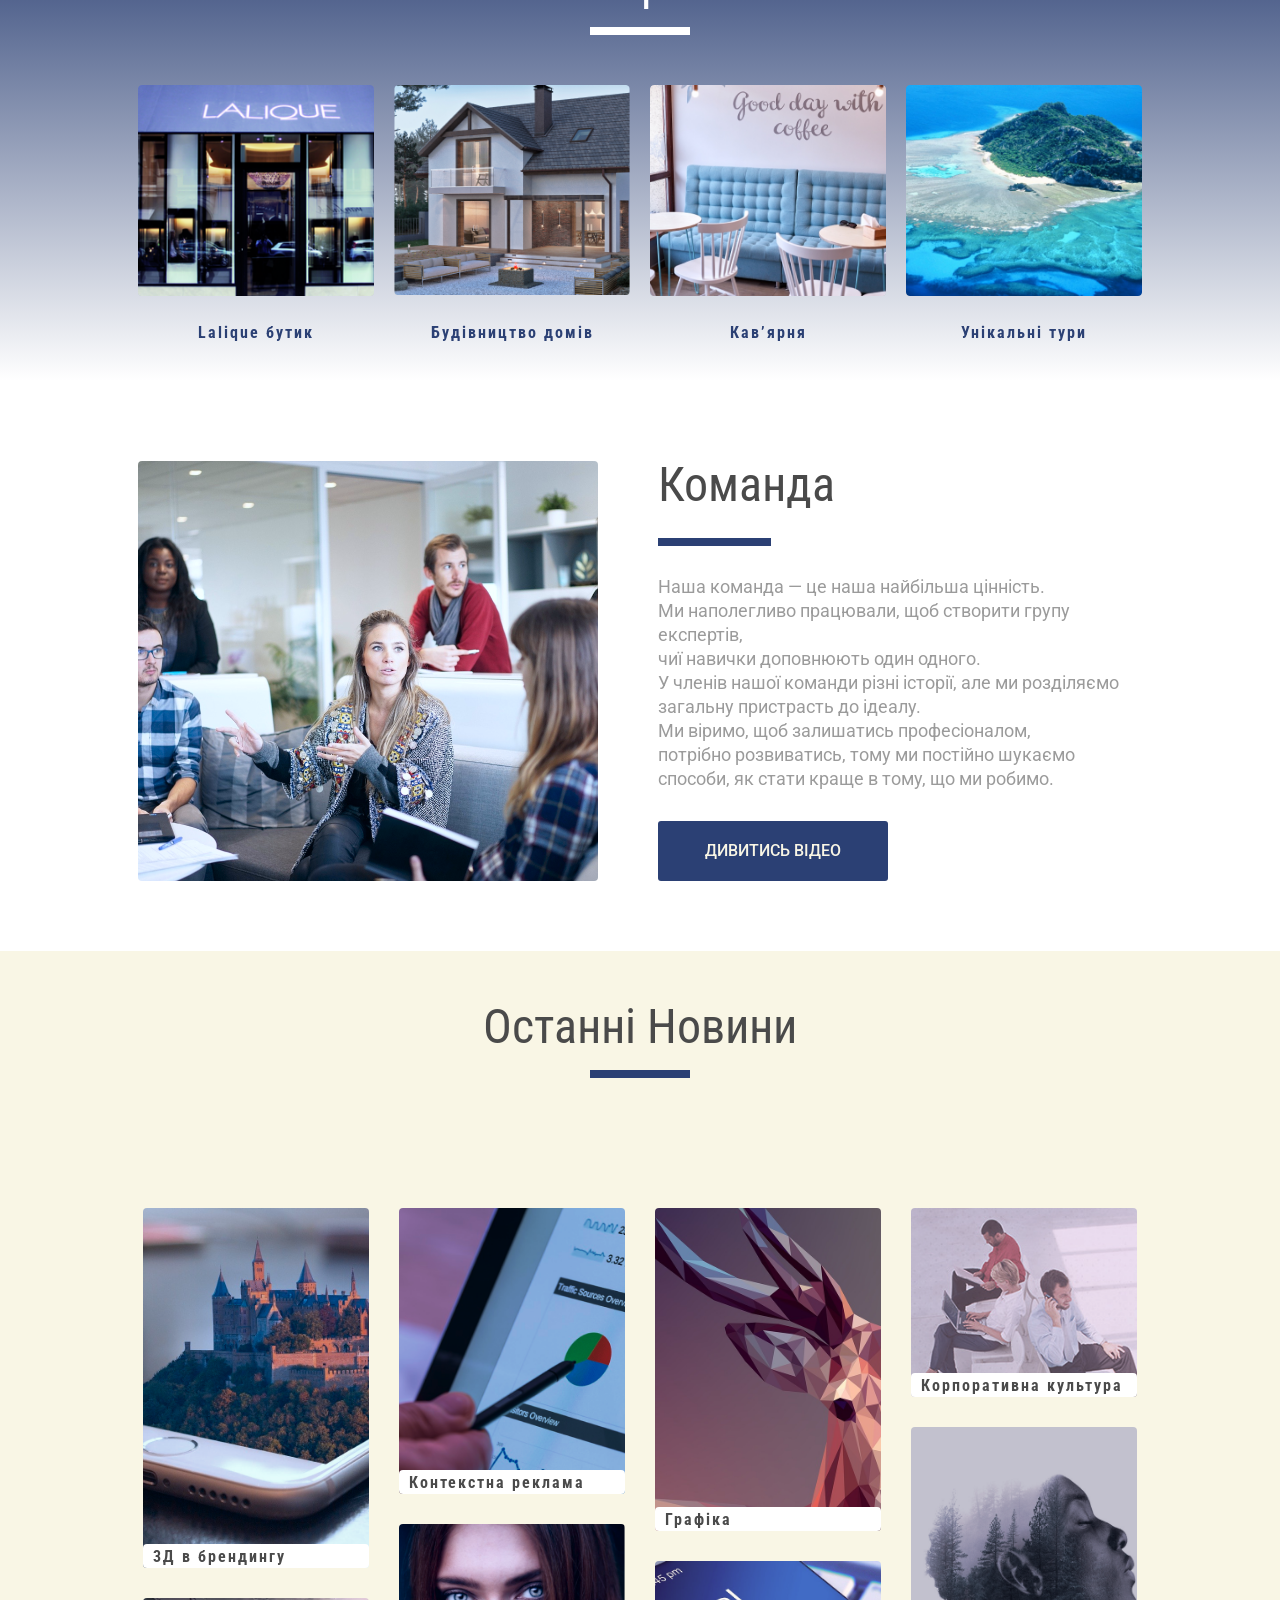
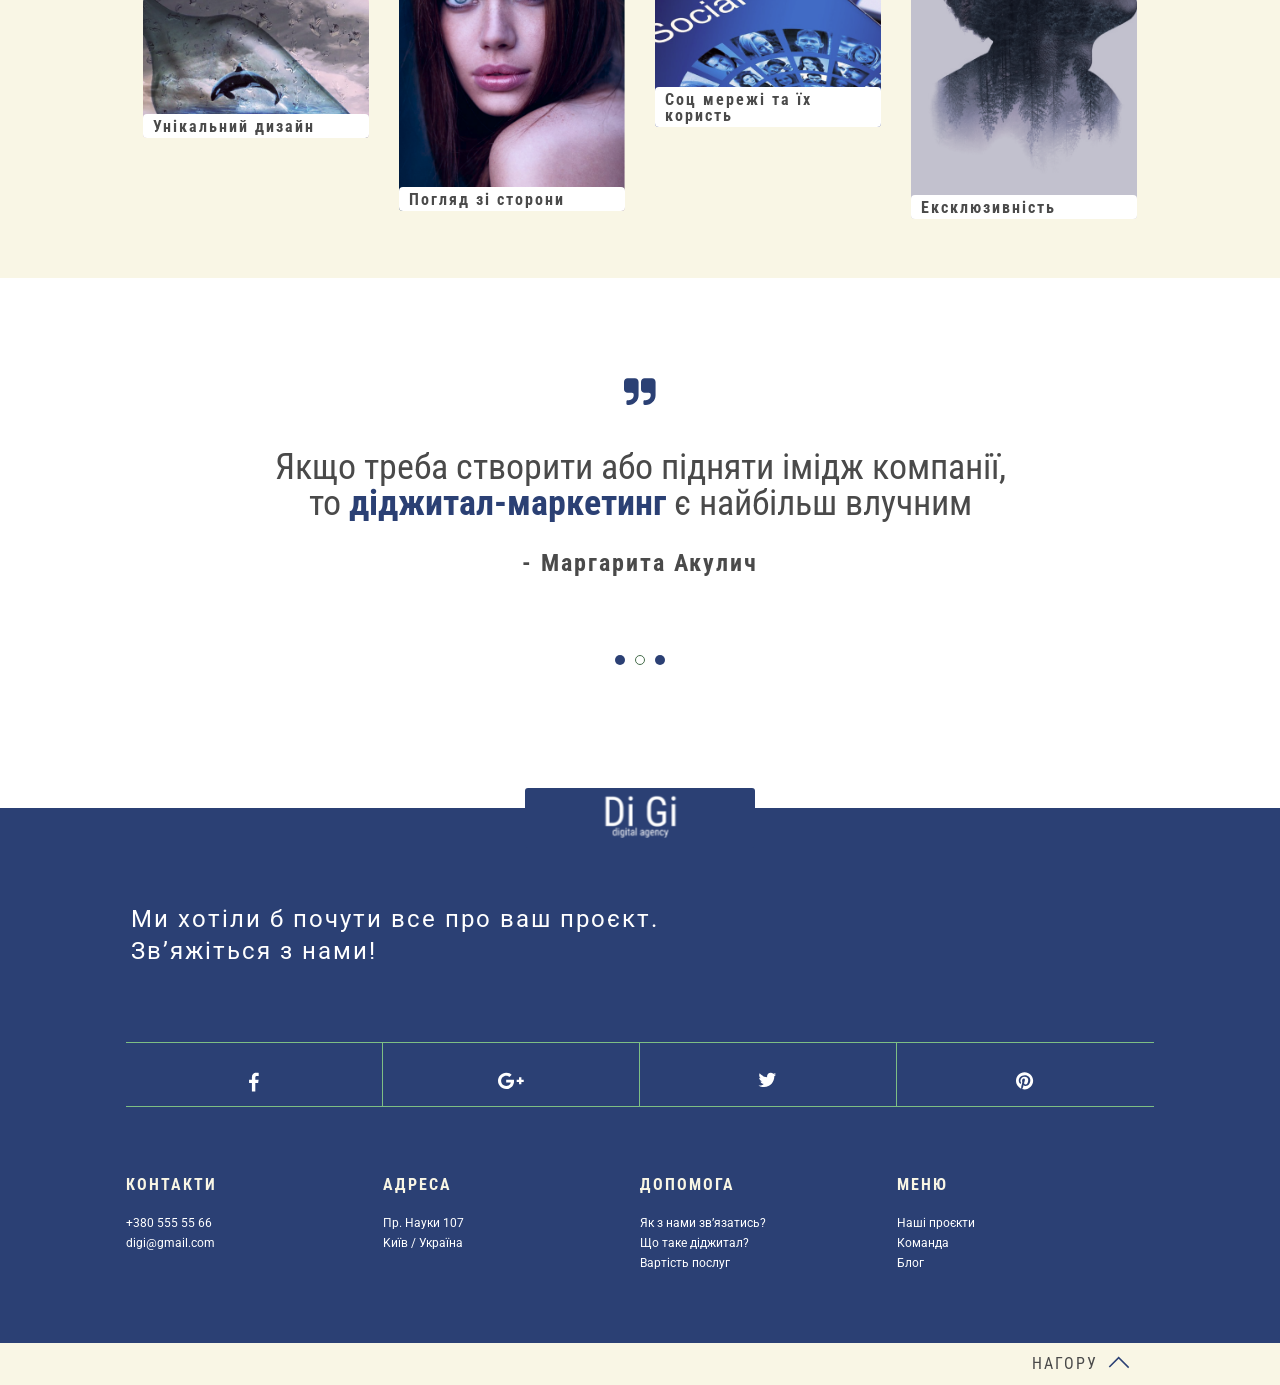
==== commit 62ae7069: "update files" ====
--- a/index.html
+++ b/index.html
@@ -49,7 +49,7 @@
 <body>
   <header class="header" id="id_header">
     <img src="images/header/logo.svg" alt="Di Gi" class="di-gi">
-    <img src="images/header/menu-button.png" alt="Menu-button" class="menu-button">
+    <img src="images/header/menu-button.svg" alt="Menu-button" class="menu-button">
   </header>
 
   <section class="intro">
@@ -99,7 +99,7 @@
     <div class="grid-services">
       <div class="grid-items">
         <div class="content-items">
-          <img src="images/services/strategy.png" alt="strategy" class="services-img">
+          <img src="images/services/strategy.svg" alt="strategy" class="services-img">
           <h2 class="content-items-title roboto-condensed">СТРАТЕГІЯ</h2>
           <p class="content-items-description roboto">Розробимо дієву стратегію вашого успіху</p>
           <a href="#service_id" class="content-items-fullView roboto-condensed">ДЕТАЛЬНІШЕ →</a>
@@ -107,7 +107,7 @@
       </div>
       <div class="grid-items">
         <div class="content-items">
-          <img src="images/services/analysis.png" alt="analysis" class="services-img">
+          <img src="images/services/analysis.svg" alt="analysis" class="services-img">
           <h2 class="content-items-title roboto-condensed">АНАЛІЗ</h2>
           <p class="content-items-description roboto">Проведемо аналіз прибутковості</p>
           <a href="#service_id" class="content-items-fullView roboto-condensed">ДЕТАЛЬНІШЕ →</a>
@@ -115,7 +115,7 @@
       </div>
       <div class="grid-items">
         <div class="content-items">
-          <img src="images/services/socialNetworks.png" alt="social networks" class="services-img">
+          <img src="images/services/socialNetworks.svg" alt="social networks" class="services-img">
           <h2 class="content-items-title roboto-condensed">СОЦ МЕРЕЖІ</h2>
           <p class="content-items-description roboto">Збільшимо охоплення в соцмережах</p>
           <a href="#service_id" class="content-items-fullView roboto-condensed">ДЕТАЛЬНІШЕ →</a>
@@ -123,7 +123,7 @@
       </div>
       <div class="grid-items">
         <div class="content-items">
-          <img src="images/services/development.png" alt="development" class="services-img">
+          <img src="images/services/development.svg" alt="development" class="services-img">
           <h2 class="content-items-title roboto-condensed">РОЗВИТОК</h2>
           <p class="content-items-description roboto">Забезпечимо стабільний розвиток компанії</p>
           <a href="#service_id" class="content-items-fullView roboto-condensed">ДЕТАЛЬНІШЕ →</a>
@@ -131,7 +131,7 @@
       </div>
       <div class="grid-items">
         <div class="content-items">
-          <img src="images/services/content.png" alt="content" class="services-img">
+          <img src="images/services/content.svg" alt="content" class="services-img">
           <h2 class="content-items-title roboto-condensed">КОНТЕНТ</h2>
           <p class="content-items-description roboto">Наповнимо ваш сайт якісним контентом</p>
           <a href="#service_id" class="content-items-fullView roboto-condensed">ДЕТАЛЬНІШЕ →</a>
@@ -139,7 +139,7 @@
       </div>
       <div class="grid-items">
         <div class="content-items">
-          <img src="images/services/designUx.png" alt="design ux" class="services-img">
+          <img src="images/services/designUx.svg" alt="design ux" class="services-img">
           <h2 class="content-items-title roboto-condensed">ДИЗАЙН UX</h2>
           <p class="content-items-description roboto">Створимо унікальний та зручний дизайн</p>
           <a href="#service_id" class="content-items-fullView roboto-condensed">ДЕТАЛЬНІШЕ →</a>
@@ -147,7 +147,7 @@
       </div>
       <div class="grid-items">
         <div class="content-items">
-          <img src="images/services/target.png" alt="targeted advertising" class="services-img">
+          <img src="images/services/target.svg" alt="targeted advertising" class="services-img">
           <h2 class="content-items-title roboto-condensed">ТАРГЕТОВАНА<br>РЕКЛАМА</h2>
           <p class="content-items-description roboto">Підберемо найкращу цільову аудиторію</p>
           <a href="#service_id" class="content-items-fullView roboto-condensed">ДЕТАЛЬНІШЕ →</a>
@@ -155,7 +155,7 @@
       </div>
       <div class="grid-items">
         <div class="content-items">
-          <img src="images/services/product.png" alt="product" class="services-img">
+          <img src="images/services/product.svg" alt="product" class="services-img">
           <h2 class="content-items-title roboto-condensed">ПРОДУКТ</h2>
           <p class="content-items-description roboto">Виведемо ваш продукт на нові ринки</p>
           <a href="#service_id" class="content-items-fullView roboto-condensed">ДЕТАЛЬНІШЕ →</a>
--- a/css/services.css
+++ b/css/services.css
@@ -101,6 +101,11 @@
     top: 30%;
 }
 
+.services-img {
+    width: 64px;
+    height: 64px;
+}
+
 .content-items-description {
     opacity: 0;
     color: #9B9B9B;
